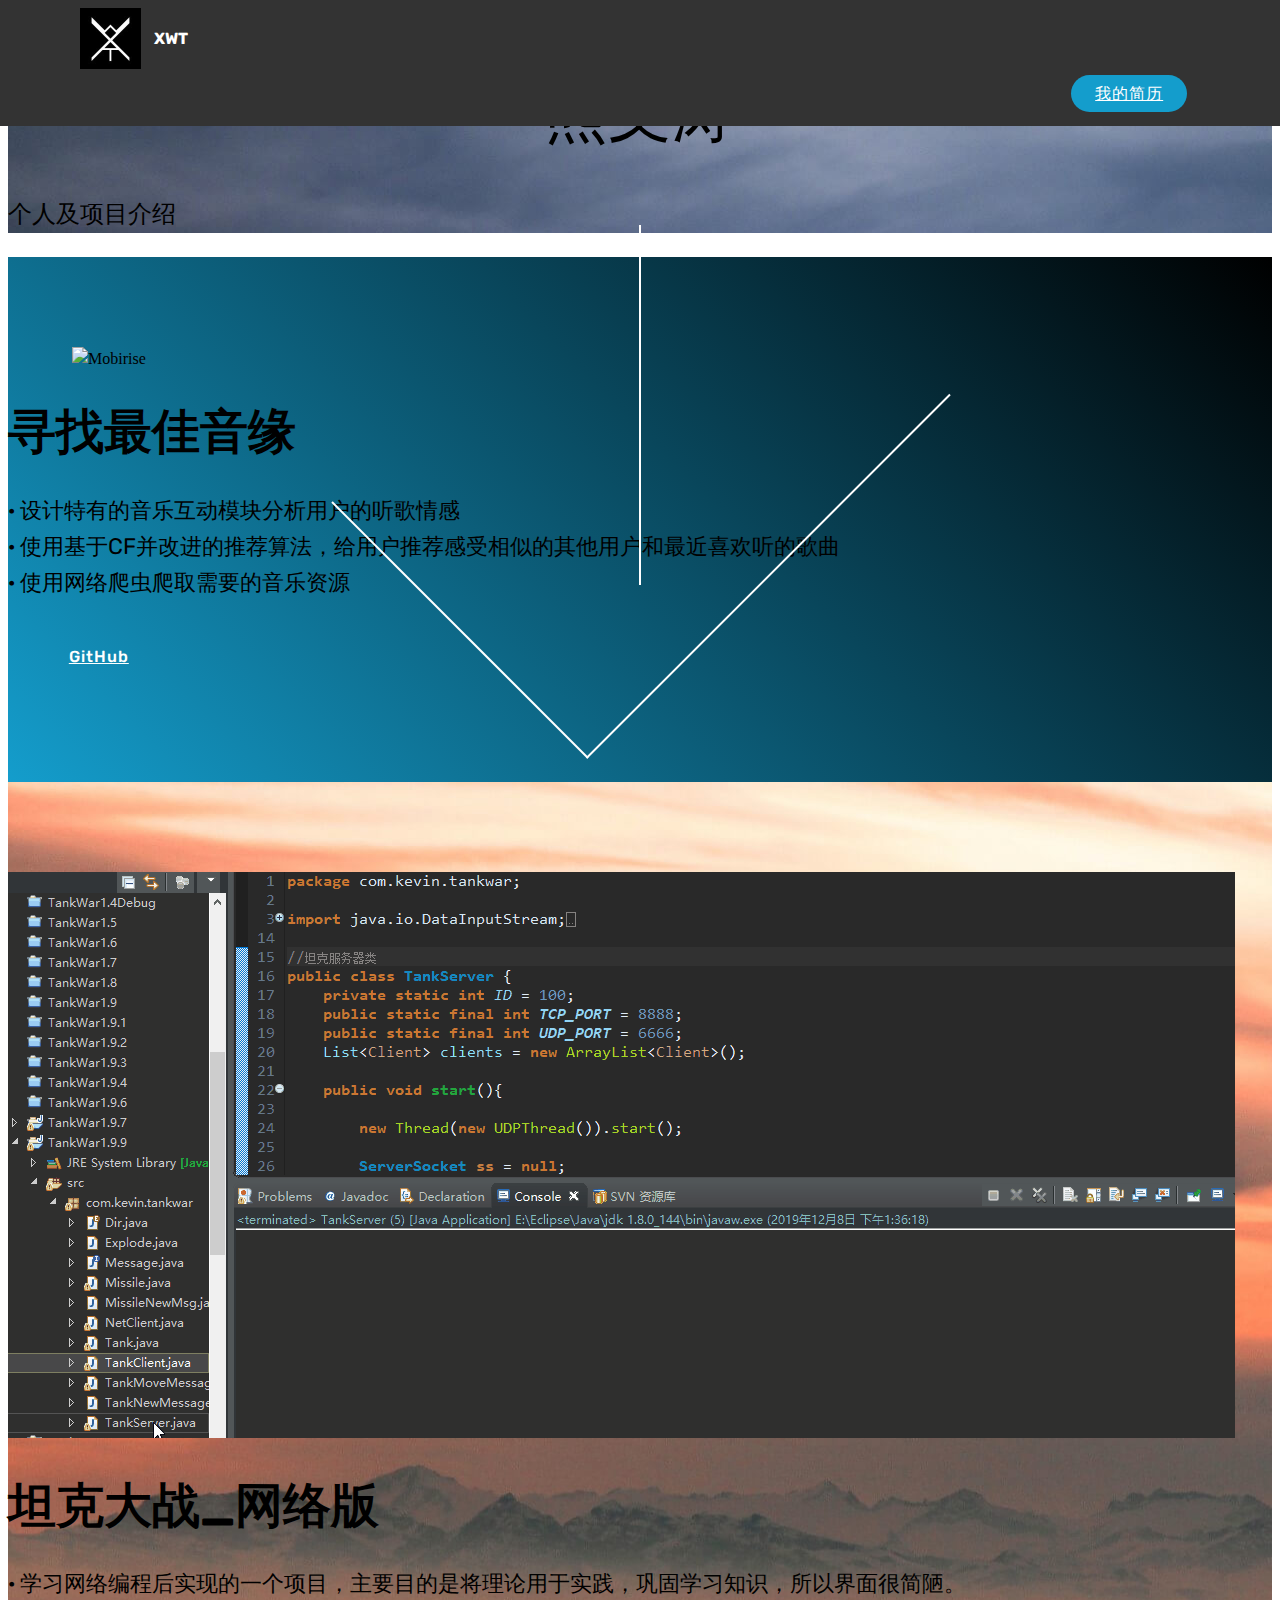
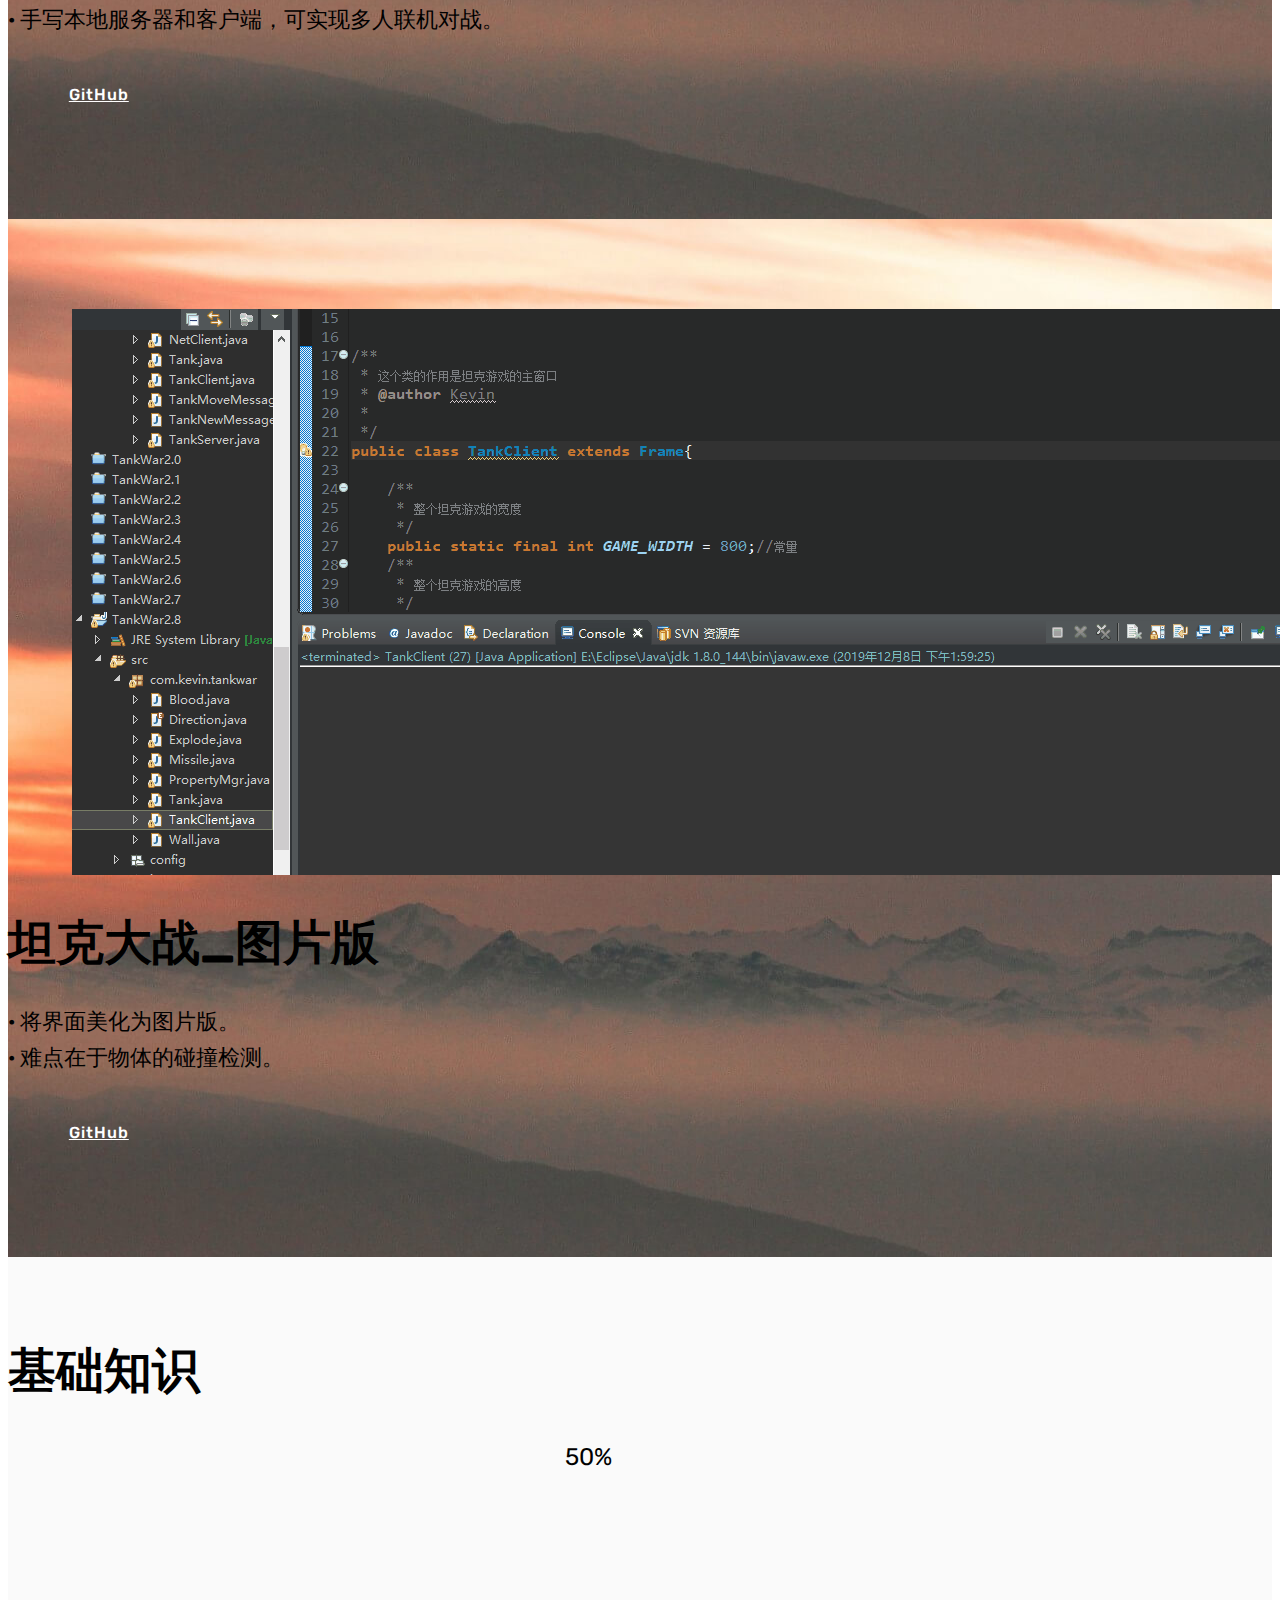
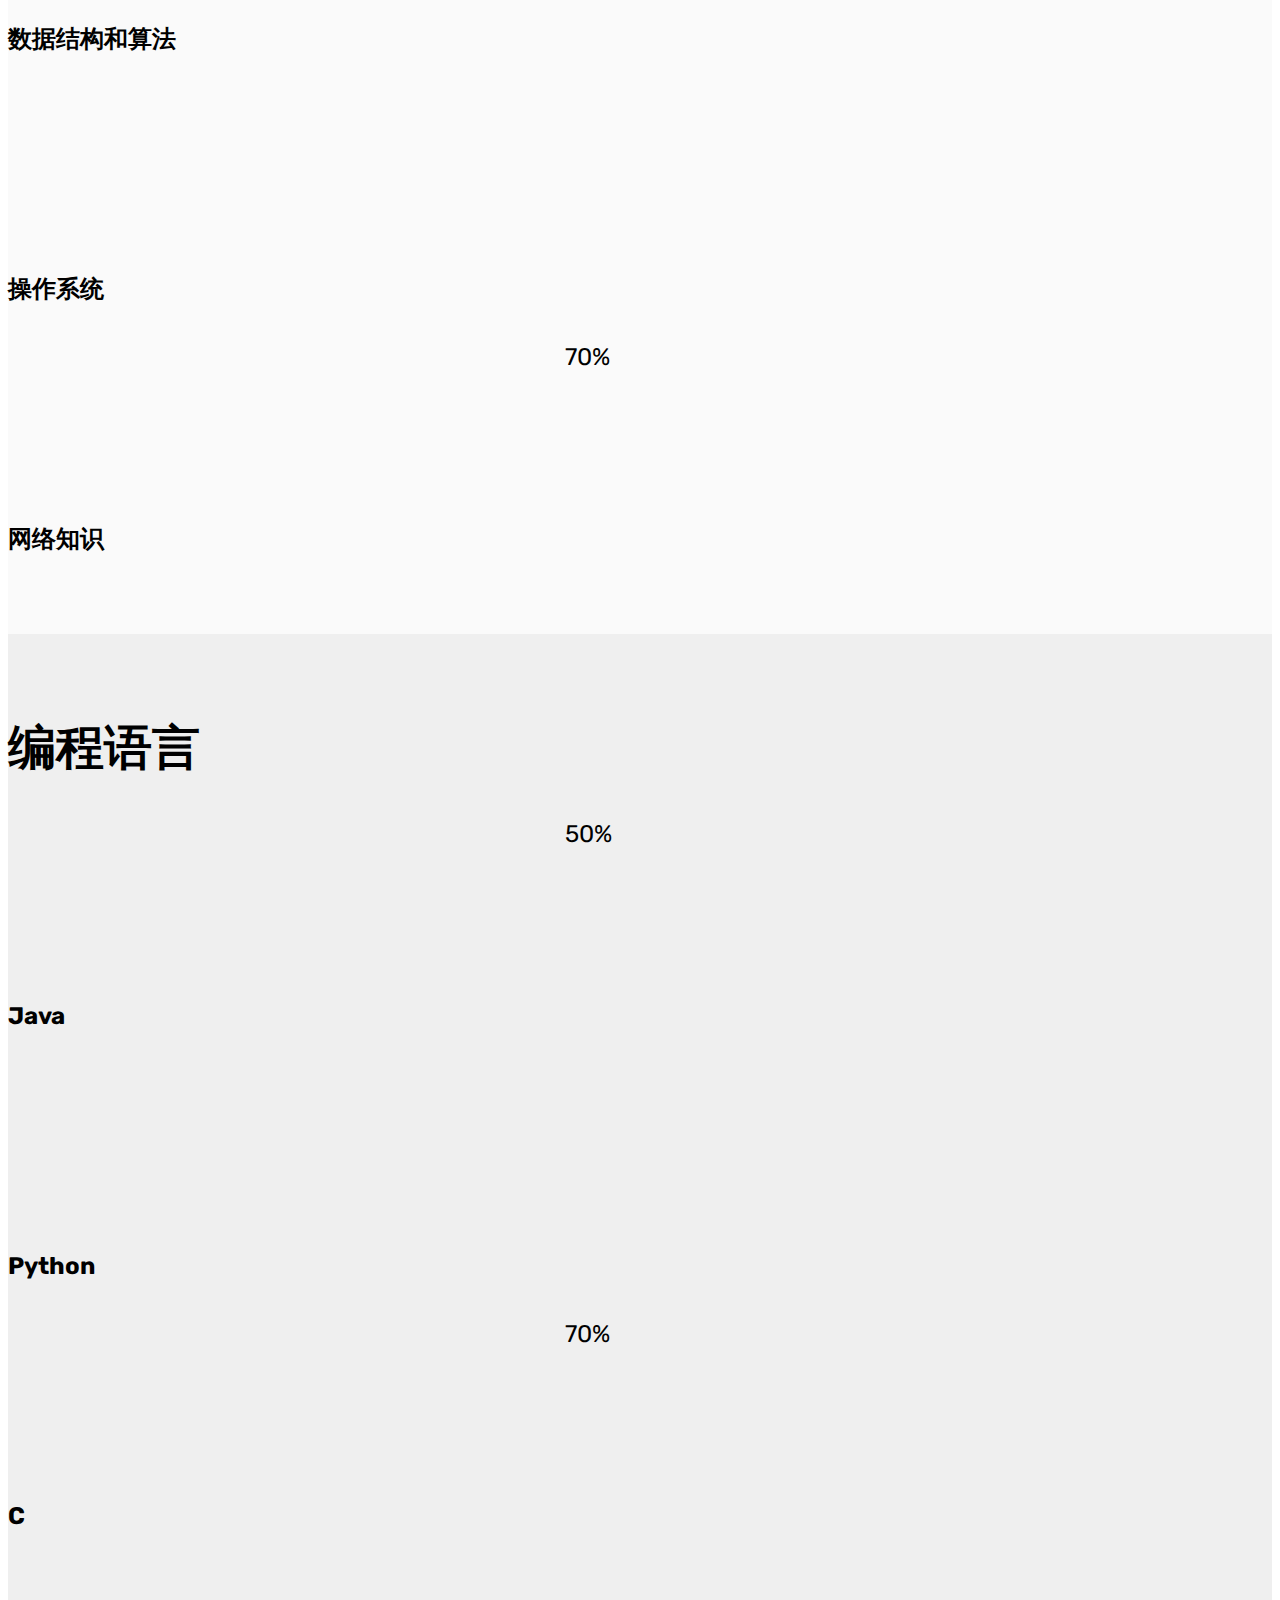
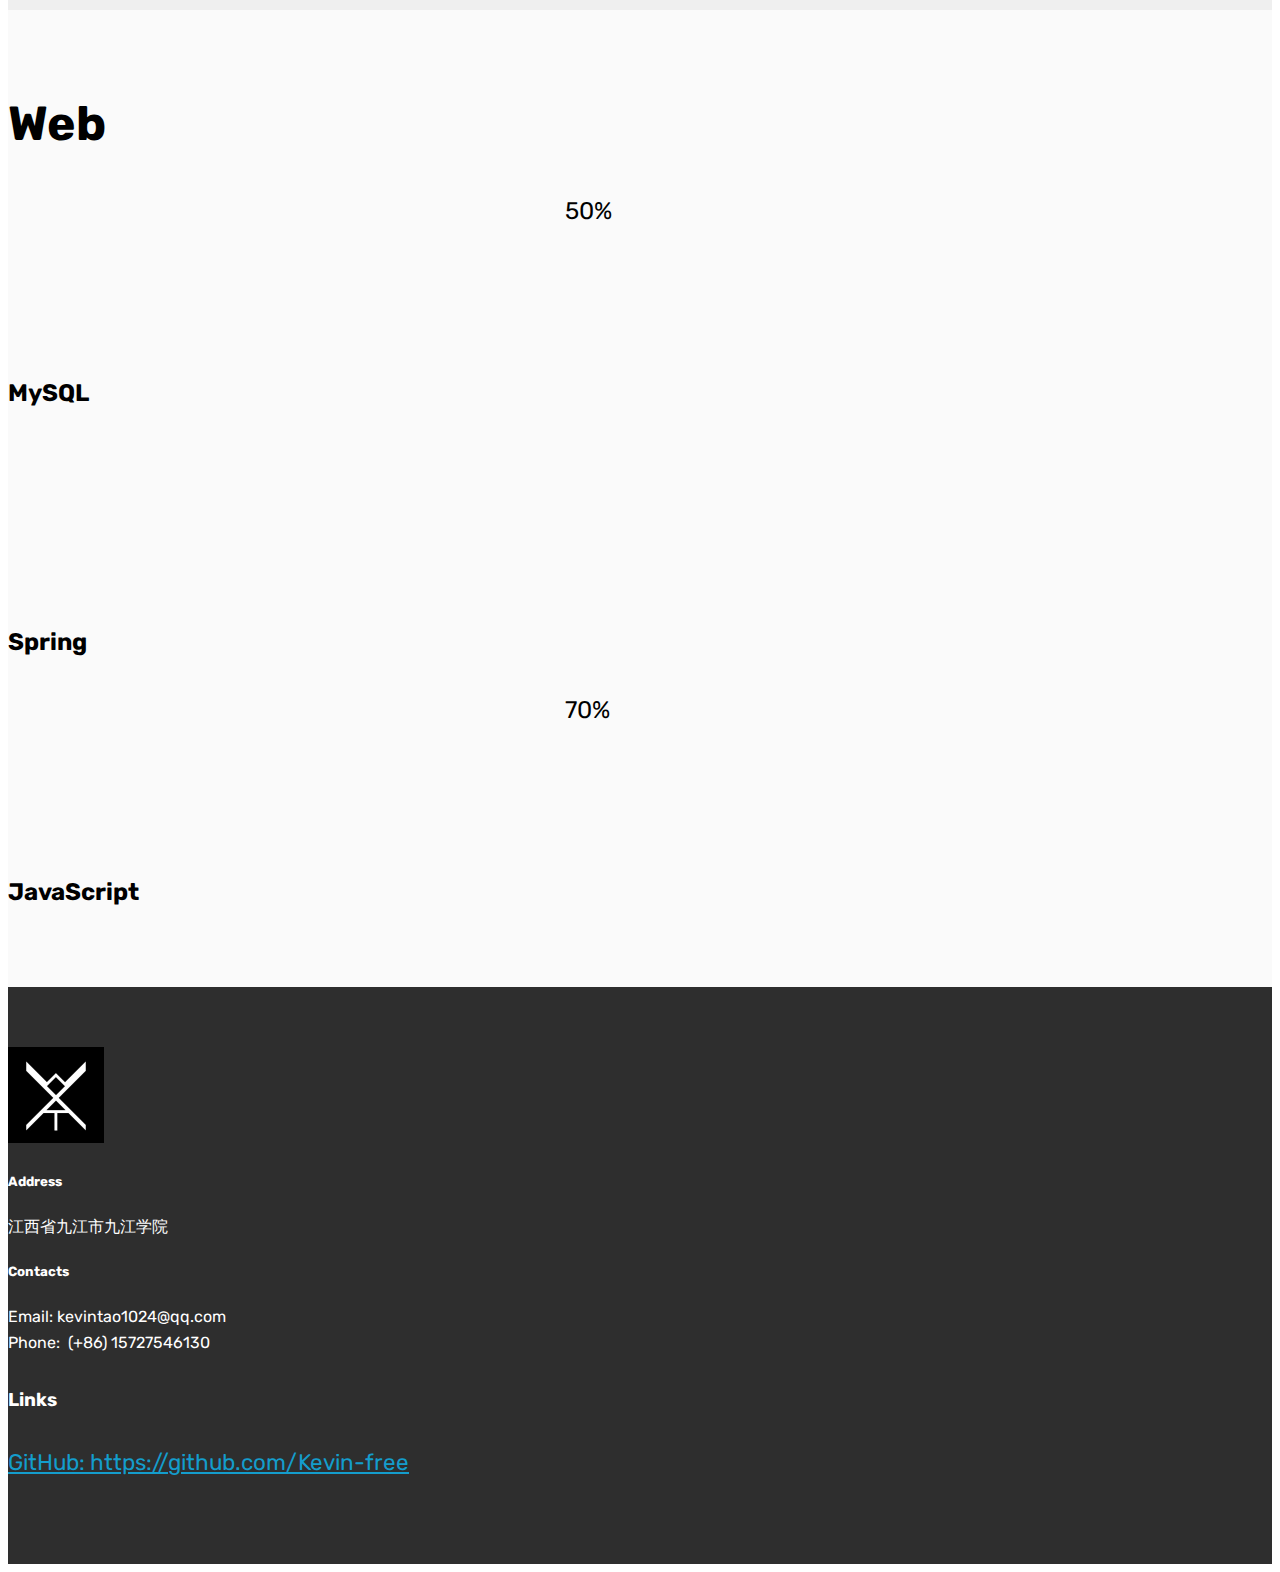
==== index.html @ 9f50301b "update all" ====
<!DOCTYPE html>
<html >
<head>
  <!-- Site made with Mobirise Website Builder v4.6.7, https://mobirise.com -->
  <meta charset="UTF-8">
  <meta http-equiv="X-UA-Compatible" content="IE=edge">
  <meta name="generator" content="Mobirise v4.6.7, mobirise.com">
  <meta name="viewport" content="width=device-width, initial-scale=1, minimum-scale=1">
  <link rel="shortcut icon" href="assets/images/xwtlogo3-122x122.jpg" type="image/x-icon">
  <meta name="description" content="">
  <title>Home</title>
  <link rel="stylesheet" href="assets/web/assets/mobirise-icons/mobirise-icons.css">
  <link rel="stylesheet" href="assets/tether/tether.min.css">
  <link rel="stylesheet" href="assets/bootstrap/css/bootstrap.min.css">
  <link rel="stylesheet" href="assets/bootstrap/css/bootstrap-grid.min.css">
  <link rel="stylesheet" href="assets/bootstrap/css/bootstrap-reboot.min.css">
  <link rel="stylesheet" href="assets/socicon/css/styles.css">
  <link rel="stylesheet" href="assets/as-pie-progress/css/progress.min.css">
  <link rel="stylesheet" href="assets/dropdown/css/style.css">
  <link rel="stylesheet" href="assets/theme/css/style.css">
  <link rel="stylesheet" href="assets/mobirise/css/mbr-additional.css" type="text/css">
  
  
  
</head>
<body>
  <section class="menu cid-rK2XM0xqoe" once="menu" id="menu1-e">

    

    <nav class="navbar navbar-expand beta-menu navbar-dropdown align-items-center navbar-fixed-top navbar-toggleable-sm">
        <button class="navbar-toggler navbar-toggler-right" type="button" data-toggle="collapse" data-target="#navbarSupportedContent" aria-controls="navbarSupportedContent" aria-expanded="false" aria-label="Toggle navigation">
            <div class="hamburger">
                <span></span>
                <span></span>
                <span></span>
                <span></span>
            </div>
        </button>
        <div class="menu-logo">
            <div class="navbar-brand">
                <span class="navbar-logo">
                    <a href="https://mobirise.com">
                         <img src="assets/images/xwtlogo3-122x122.jpg" alt="Mobirise" title="" style="height: 3.8rem;">
                    </a>
                </span>
                <span class="navbar-caption-wrap"><a class="navbar-caption text-white display-4" href="https://mobirise.com">XWT &nbsp; &nbsp; &nbsp; &nbsp; &nbsp; &nbsp; &nbsp; &nbsp; &nbsp; &nbsp;&nbsp;</a></span>
            </div>
        </div>
        <div class="collapse navbar-collapse" id="navbarSupportedContent">
            
            <div class="navbar-buttons mbr-section-btn"><a class="btn btn-sm btn-primary display-4" href="https://github.com/Kevin-free/Kevin-free.github.io/blob/master/Kevin's%20Resume.pdf" target="_blank">
                    <span class="mbri-save mbr-iconfont mbr-iconfont-btn "></span>我的简历</a></div>
        </div>
    </nav>
</section>

<section class="engine"><a href="https://mobirise.ws/g">create your own website</a></section><section class="cid-rK2XM3n7MK mbr-fullscreen mbr-parallax-background" id="header2-f">

    

    

    <div class="container align-center">
        <div class="row justify-content-md-center">
            <div class="mbr-white col-md-10">
                <h1 class="mbr-section-title mbr-bold pb-3 mbr-fonts-style display-1"><span style="font-weight: normal;">
                    熊文涛</span></h1>
                
                <p class="mbr-text pb-3 mbr-fonts-style display-5">
                    个人及项目介绍</p>
                
            </div>
        </div>
    </div>
    <div class="mbr-arrow hidden-sm-down" aria-hidden="true">
        <a href="#next">
            <i class="mbri-down mbr-iconfont"></i>
        </a>
    </div>
</section>

<section class="header3 cid-rK7r2BhtIF" id="header3-1c">

    

    

    <div class="container">
        <div class="media-container-row">
            <div class="mbr-figure" style="width: 35%;">
                <img src="assets/images/demo-1.gif" alt="Mobirise" title="">
            </div>

            <div class="media-content">
                <h1 class="mbr-section-title mbr-white pb-3 mbr-fonts-style display-2">寻找最佳音缘</h1>
                
                <div class="mbr-section-text mbr-white pb-3 ">
                    <p class="mbr-text mbr-fonts-style display-7">· 设计特有的音乐互动模块分析用户的听歌情感
<br>· 使用基于CF并改进的推荐算法，给用户推荐感受相似的其他用户和最近喜欢听的歌曲
<br>· 使用网络爬虫爬取需要的音乐资源</p>
                </div>
                <div class="mbr-section-btn"><a class="btn btn-md btn-white-outline display-4" href="https://github.com/Kevin-free/yinyuan_server" target="_blank">GitHub</a></div>
            </div>
        </div>
    </div>

</section>

<section class="header3 cid-rK3enYyZuG mbr-parallax-background" id="header3-x">

    

    

    <div class="container">
        <div class="media-container-row">
            <div class="mbr-figure" style="width: 100%;">
                <img src="assets/images/demo1.gif" alt="Mobirise" title="">
            </div>

            <div class="media-content">
                <h1 class="mbr-section-title mbr-white pb-3 mbr-fonts-style display-2">坦克大战_网络版</h1>
                
                <div class="mbr-section-text mbr-white pb-3 ">
                    <p class="mbr-text mbr-fonts-style display-7">· 学习网络编程后实现的一个项目，主要目的是将理论用于实践，巩固学习知识，所以界面很简陋。<br>· 手写本地服务器和客户端，可实现多人联机对战。</p>
                </div>
                <div class="mbr-section-btn"><a class="btn btn-md btn-white-outline display-4" href="https://github.com/Kevin-free/TankWar1.9.9_Net" target="_blank">GitHub</a></div>
            </div>
        </div>
    </div>

</section>

<section class="header3 cid-rK4ayKpCFR mbr-parallax-background" id="header3-10">

    

    

    <div class="container">
        <div class="media-container-row">
            <div class="mbr-figure" style="width: 100%;">
                <img src="assets/images/demo.gif" alt="Mobirise" title="">
            </div>

            <div class="media-content">
                <h1 class="mbr-section-title mbr-white pb-3 mbr-fonts-style display-2">坦克大战_图片版</h1>
                
                <div class="mbr-section-text mbr-white pb-3 ">
                    <p class="mbr-text mbr-fonts-style display-7">· 将界面美化为图片版。<br>· 难点在于物体的碰撞检测。</p>
                </div>
                <div class="mbr-section-btn"><a class="btn btn-md btn-white-outline display-4" href="https://github.com/Kevin-free/TankWar2.8_Pic" target="_blank">GitHub</a></div>
            </div>
        </div>
    </div>

</section>

<section class="progress-bars3 cid-rK4fGtGJiE" id="progress-bars3-15">
 
     

    
    
    <div class="container">
        <h2 class="mbr-section-title pb-3 align-center mbr-fonts-style display-2">
            基础知识</h2>

        
    
        <div class="media-container-row pt-5 mt-2">
            <div class="card p-3 align-center">
                <div class="wrap">
                    <div class="pie_progress progress1" role="progressbar" data-goal="60">
                        <p class="pie_progress__number mbr-fonts-style display-5">50%</p>
                    </div>
                </div> 
                <div class="mbr-crt-title pt-3">
                    <h4 class="card-title py-2 mbr-fonts-style display-5">数据结构和算法</h4>
                </div>                 
            </div>

            <div class="card p-3 align-center">
                <div class="wrap">
                    <div class="pie_progress progress2" role="progressbar" data-goal="50">
                        <p class="pie_progress__number mbr-fonts-style display-5"></p>
                    </div>
                </div> 
                <div class="mbr-crt-title pt-3">
                    <h4 class="card-title py-2 mbr-fonts-style display-5">操作系统</h4>
                </div>                 
            </div>

            <div class="card p-3 align-center">
                <div class="wrap">
                    <div class="pie_progress progress3" role="progressbar" data-goal="40">
                        <p class="pie_progress__number mbr-fonts-style display-5">70%</p>
                    </div>
                </div> 
                <div class="mbr-crt-title pt-3">
                    <h4 class="card-title py-2 mbr-fonts-style display-5">
                        网络知识</h4>
                </div>                 
            </div>

            

            

            
        </div>
</div></section>

<section class="progress-bars3 cid-rK4gLceSou" id="progress-bars3-17">
 
     

    
    
    <div class="container">
        <h2 class="mbr-section-title pb-3 align-center mbr-fonts-style display-2">
            编程语言
        </h2>

        
    
        <div class="media-container-row pt-5 mt-2">
            <div class="card p-3 align-center">
                <div class="wrap">
                    <div class="pie_progress progress1" role="progressbar" data-goal="60">
                        <p class="pie_progress__number mbr-fonts-style display-5">50%</p>
                    </div>
                </div> 
                <div class="mbr-crt-title pt-3">
                    <h4 class="card-title py-2 mbr-fonts-style display-5">
                        Java
                    </h4>
                </div>                 
            </div>

            <div class="card p-3 align-center">
                <div class="wrap">
                    <div class="pie_progress progress2" role="progressbar" data-goal="50">
                        <p class="pie_progress__number mbr-fonts-style display-5"></p>
                    </div>
                </div> 
                <div class="mbr-crt-title pt-3">
                    <h4 class="card-title py-2 mbr-fonts-style display-5">
                        Python
                    </h4>
                </div>                 
            </div>

            <div class="card p-3 align-center">
                <div class="wrap">
                    <div class="pie_progress progress3" role="progressbar" data-goal="30">
                        <p class="pie_progress__number mbr-fonts-style display-5">70%</p>
                    </div>
                </div> 
                <div class="mbr-crt-title pt-3">
                    <h4 class="card-title py-2 mbr-fonts-style display-5">
                        C
                    </h4>
                </div>                 
            </div>

            

            

            
        </div>
</div></section>

<section class="progress-bars3 cid-rK4h1Ws5e8" id="progress-bars3-18">
 
     

    
    
    <div class="container">
        <h2 class="mbr-section-title pb-3 align-center mbr-fonts-style display-2">Web</h2>

        
    
        <div class="media-container-row pt-5 mt-2">
            <div class="card p-3 align-center">
                <div class="wrap">
                    <div class="pie_progress progress1" role="progressbar" data-goal="60">
                        <p class="pie_progress__number mbr-fonts-style display-5">50%</p>
                    </div>
                </div> 
                <div class="mbr-crt-title pt-3">
                    <h4 class="card-title py-2 mbr-fonts-style display-5">MySQL</h4>
                </div>                 
            </div>

            <div class="card p-3 align-center">
                <div class="wrap">
                    <div class="pie_progress progress2" role="progressbar" data-goal="50">
                        <p class="pie_progress__number mbr-fonts-style display-5"></p>
                    </div>
                </div> 
                <div class="mbr-crt-title pt-3">
                    <h4 class="card-title py-2 mbr-fonts-style display-5">
                        Spring
                    </h4>
                </div>                 
            </div>

            <div class="card p-3 align-center">
                <div class="wrap">
                    <div class="pie_progress progress3" role="progressbar" data-goal="50">
                        <p class="pie_progress__number mbr-fonts-style display-5">70%</p>
                    </div>
                </div> 
                <div class="mbr-crt-title pt-3">
                    <h4 class="card-title py-2 mbr-fonts-style display-5">
                        JavaScript
                    </h4>
                </div>                 
            </div>

            

            

            
        </div>
</div></section>

<section class="cid-rK4h4vAj1Q" id="footer1-19">

    

    

    <div class="container">
        <div class="media-container-row content text-white">
            <div class="col-12 col-md-3">
                <div class="media-wrap">
                    <a href="https://mobirise.com/">
                        <img src="assets/images/xwtlogo3640-192x192.jpg" alt="Mobirise" title="">
                    </a>
                </div>
            </div>
            <div class="col-12 col-md-3 mbr-fonts-style display-4">
                <h5 class="pb-3">
                    Address
                </h5>
                <p class="mbr-text">江西省九江市九江学院</p>
            </div>
            <div class="col-12 col-md-3 mbr-fonts-style display-4">
                <h5 class="pb-3">
                    Contacts
                </h5>
                <p class="mbr-text">
                    Email: kevintao1024@qq.com&nbsp;<br>Phone: &nbsp;(+86) 15727546130 &nbsp; &nbsp; &nbsp; &nbsp; &nbsp; &nbsp;<br></p>
            </div>
            <div class="col-12 col-md-3 mbr-fonts-style display-7">
                <h5 class="pb-3">
                    Links
                </h5>
                <p class="mbr-text">
                    <a class="text-primary" href="https://github.com/Kevin-free" target="_blank">GitHub:&nbsp;https://github.com/Kevin-free</a></p>
            </div>
        </div>
        
    </div>
</section>


  <script src="assets/web/assets/jquery/jquery.min.js"></script>
  <script src="assets/popper/popper.min.js"></script>
  <script src="assets/tether/tether.min.js"></script>
  <script src="assets/bootstrap/js/bootstrap.min.js"></script>
  <script src="assets/smoothscroll/smooth-scroll.js"></script>
  <script src="assets/touchswipe/jquery.touch-swipe.min.js"></script>
  <script src="assets/parallax/jarallax.min.js"></script>
  <script src="assets/as-pie-progress/jquery-as-pie-progress.min.js"></script>
  <script src="assets/dropdown/js/script.min.js"></script>
  <script src="assets/theme/js/script.js"></script>
  
  
 <div id="scrollToTop" class="scrollToTop mbr-arrow-up"><a style="text-align: center;"><i></i></a></div>
  </body>
</html>
---- assets/dropdown/css/style.css ----
.navbar-dropdown {
  left: 0;
  padding: 0;
  position: absolute;
  right: 0;
  top: 0;
  transition: all 0.45s ease;
  z-index: 1030;
  background: #282828; }
  .navbar-dropdown .navbar-logo {
    margin-right: 0.8rem;
    transition: margin 0.3s ease-in-out;
    vertical-align: middle; }
    .navbar-dropdown .navbar-logo img {
      height: 3.125rem;
      transition: all 0.3s ease-in-out; }
    .navbar-dropdown .navbar-logo.mbr-iconfont {
      font-size: 3.125rem;
      line-height: 3.125rem; }
  .navbar-dropdown .navbar-caption {
    font-weight: 700;
    white-space: normal;
    vertical-align: -4px;
    line-height: 3.125rem !important; }
    .navbar-dropdown .navbar-caption, .navbar-dropdown .navbar-caption:hover {
      color: inherit;
      text-decoration: none; }
  .navbar-dropdown .mbr-iconfont + .navbar-caption {
    vertical-align: -1px; }
  .navbar-dropdown.navbar-fixed-top {
    position: fixed; }
  .navbar-dropdown .navbar-brand span {
    vertical-align: -4px; }
  .navbar-dropdown.bg-color.transparent {
    background: none; }
  .navbar-dropdown.navbar-short .navbar-brand {
    padding: 0.625rem 0; }
    .navbar-dropdown.navbar-short .navbar-brand span {
      vertical-align: -1px; }
  .navbar-dropdown.navbar-short .navbar-caption {
    line-height: 2.375rem !important;
    vertical-align: -2px; }
  .navbar-dropdown.navbar-short .navbar-logo {
    margin-right: 0.5rem; }
    .navbar-dropdown.navbar-short .navbar-logo img {
      height: 2.375rem; }
    .navbar-dropdown.navbar-short .navbar-logo.mbr-iconfont {
      font-size: 2.375rem;
      line-height: 2.375rem; }
  .navbar-dropdown.navbar-short .mbr-table-cell {
    height: 3.625rem; }
  .navbar-dropdown .navbar-close {
    left: 0.6875rem;
    position: fixed;
    top: 0.75rem;
    z-index: 1000; }
  .navbar-dropdown .hamburger-icon {
    content: "";
    display: inline-block;
    vertical-align: middle;
    width: 16px;
    -webkit-box-shadow: 0 -6px 0 1px #282828,0 0 0 1px #282828,0 6px 0 1px #282828;
    -moz-box-shadow: 0 -6px 0 1px #282828,0 0 0 1px #282828,0 6px 0 1px #282828;
    box-shadow: 0 -6px 0 1px #282828,0 0 0 1px #282828,0 6px 0 1px #282828; }

.dropdown-menu .dropdown-toggle[data-toggle="dropdown-submenu"]::after {
  border-bottom: 0.35em solid transparent;
  border-left: 0.35em solid;
  border-right: 0;
  border-top: 0.35em solid transparent;
  margin-left: 0.3rem; }

.dropdown-menu .dropdown-item:focus {
  outline: 0; }

.nav-dropdown {
  font-size: 0.75rem;
  font-weight: 500;
  height: auto !important; }
  .nav-dropdown .nav-btn {
    padding-left: 1rem; }
  .nav-dropdown .link {
    margin: .667em 1.667em;
    font-weight: 500;
    padding: 0;
    transition: color .2s ease-in-out; }
    .nav-dropdown .link.dropdown-toggle {
      margin-right: 2.583em; }
      .nav-dropdown .link.dropdown-toggle::after {
        margin-left: .25rem;
        border-top: 0.35em solid;
        border-right: 0.35em solid transparent;
        border-left: 0.35em solid transparent;
        border-bottom: 0; }
      .nav-dropdown .link.dropdown-toggle[aria-expanded="true"] {
        margin: 0;
        padding: 0.667em 3.263em  0.667em 1.667em; }
  .nav-dropdown .link::after,
  .nav-dropdown .dropdown-item::after {
    color: inherit; }
  .nav-dropdown .btn {
    font-size: 0.75rem;
    font-weight: 700;
    letter-spacing: 0;
    margin-bottom: 0;
    padding-left: 1.25rem;
    padding-right: 1.25rem; }
  .nav-dropdown .dropdown-menu {
    border-radius: 0;
    border: 0;
    left: 0;
    margin: 0;
    padding-bottom: 1.25rem;
    padding-top: 1.25rem;
    position: relative; }
  .nav-dropdown .dropdown-submenu {
    margin-left: 0.125rem;
    top: 0; }
  .nav-dropdown .dropdown-item {
    font-weight: 500;
    line-height: 2;
    padding: 0.3846em 4.615em 0.3846em 1.5385em;
    position: relative;
    transition: color .2s ease-in-out, background-color .2s ease-in-out; }
    .nav-dropdown .dropdown-item::after {
      margin-top: -0.3077em;
      position: absolute;
      right: 1.1538em;
      top: 50%; }
    .nav-dropdown .dropdown-item:focus, .nav-dropdown .dropdown-item:hover {
      background: none; }

@media (max-width: 767px) {
  .nav-dropdown.navbar-toggleable-sm {
    bottom: 0;
    display: none;
    left: 0;
    overflow-x: hidden;
    position: fixed;
    top: 0;
    transform: translateX(-100%);
    -ms-transform: translateX(-100%);
    -webkit-transform: translateX(-100%);
    width: 18.75rem;
    z-index: 999; } }
.nav-dropdown.navbar-toggleable-xl {
  bottom: 0;
  display: none;
  left: 0;
  overflow-x: hidden;
  position: fixed;
  top: 0;
  transform: translateX(-100%);
  -ms-transform: translateX(-100%);
  -webkit-transform: translateX(-100%);
  width: 18.75rem;
  z-index: 999; }

.nav-dropdown-sm {
  display: block !important;
  overflow-x: hidden;
  overflow: auto;
  padding-top: 3.875rem; }
  .nav-dropdown-sm::after {
    content: "";
    display: block;
    height: 3rem;
    width: 100%; }
  .nav-dropdown-sm.collapse.in ~ .navbar-close {
    display: block !important; }
  .nav-dropdown-sm.collapsing, .nav-dropdown-sm.collapse.in {
    transform: translateX(0);
    -ms-transform: translateX(0);
    -webkit-transform: translateX(0);
    transition: all 0.25s ease-out;
    -webkit-transition: all 0.25s ease-out;
    background: #282828; }
  .nav-dropdown-sm.collapsing[aria-expanded="false"] {
    transform: translateX(-100%);
    -ms-transform: translateX(-100%);
    -webkit-transform: translateX(-100%); }
  .nav-dropdown-sm .nav-item {
    display: block;
    margin-left: 0 !important;
    padding-left: 0; }
  .nav-dropdown-sm .link,
  .nav-dropdown-sm .dropdown-item {
    border-top: 1px dotted rgba(255, 255, 255, 0.1);
    font-size: 0.8125rem;
    line-height: 1.6;
    margin: 0 !important;
    padding: 0.875rem 2.4rem 0.875rem 1.5625rem !important;
    position: relative;
    white-space: normal; }
    .nav-dropdown-sm .link:focus, .nav-dropdown-sm .link:hover,
    .nav-dropdown-sm .dropdown-item:focus,
    .nav-dropdown-sm .dropdown-item:hover {
      background: rgba(0, 0, 0, 0.2) !important;
      color: #c0a375; }
  .nav-dropdown-sm .nav-btn {
    position: relative;
    padding: 1.5625rem 1.5625rem 0 1.5625rem; }
    .nav-dropdown-sm .nav-btn::before {
      border-top: 1px dotted rgba(255, 255, 255, 0.1);
      content: "";
      left: 0;
      position: absolute;
      top: 0;
      width: 100%; }
    .nav-dropdown-sm .nav-btn + .nav-btn {
      padding-top: 0.625rem; }
      .nav-dropdown-sm .nav-btn + .nav-btn::before {
        display: none; }
  .nav-dropdown-sm .btn {
    padding: 0.625rem 0; }
  .nav-dropdown-sm .dropdown-toggle[data-toggle="dropdown-submenu"]::after {
    margin-left: .25rem;
    border-top: 0.35em solid;
    border-right: 0.35em solid transparent;
    border-left: 0.35em solid transparent;
    border-bottom: 0; }
  .nav-dropdown-sm .dropdown-toggle[data-toggle="dropdown-submenu"][aria-expanded="true"]::after {
    border-top: 0;
    border-right: 0.35em solid transparent;
    border-left: 0.35em solid transparent;
    border-bottom: 0.35em solid; }
  .nav-dropdown-sm .dropdown-menu {
    margin: 0;
    padding: 0;
    position: relative;
    top: 0;
    left: 0;
    width: 100%;
    border: 0;
    float: none;
    border-radius: 0;
    background: none; }
  .nav-dropdown-sm .dropdown-submenu {
    left: 100%;
    margin-left: 0.125rem;
    margin-top: -1.25rem;
    top: 0; }

.navbar-toggleable-sm .nav-dropdown .dropdown-menu {
  position: absolute; }

.navbar-toggleable-sm .nav-dropdown .dropdown-submenu {
  left: 100%;
  margin-left: 0.125rem;
  margin-top: -1.25rem;
  top: 0; }

.navbar-toggleable-sm.opened .nav-dropdown .dropdown-menu {
  position: relative; }

.navbar-toggleable-sm.opened .nav-dropdown .dropdown-submenu {
  left: 0;
  margin-left: 00rem;
  margin-top: 0rem;
  top: 0; }

.is-builder .nav-dropdown.collapsing {
  transition: none !important; }

/*# sourceMappingURL=style.css.map */
---- assets/mobirise/css/mbr-additional.css ----
@import url(https://fonts.googleapis.com/css?family=Rubik:300,300i,400,400i,500,500i,700,700i,900,900i);





body {
  font-style: normal;
  line-height: 1.5;
}
.mbr-section-title {
  font-style: normal;
  line-height: 1.2;
}
.mbr-section-subtitle {
  line-height: 1.3;
}
.mbr-text {
  font-style: normal;
  line-height: 1.6;
}
.display-1 {
  font-family: 'Rubik', sans-serif;
  font-size: 4rem;
}
.display-1 > .mbr-iconfont {
  font-size: 6.4rem;
}
.display-2 {
  font-family: 'Rubik', sans-serif;
  font-size: 3rem;
}
.display-2 > .mbr-iconfont {
  font-size: 4.8rem;
}
.display-4 {
  font-family: 'Rubik', sans-serif;
  font-size: 1rem;
}
.display-4 > .mbr-iconfont {
  font-size: 1.6rem;
}
.display-5 {
  font-family: 'Rubik', sans-serif;
  font-size: 1.5rem;
}
.display-5 > .mbr-iconfont {
  font-size: 2.4rem;
}
.display-7 {
  font-family: 'Rubik', sans-serif;
  font-size: 1.4rem;
}
.display-7 > .mbr-iconfont {
  font-size: 2.24rem;
}
/* ---- Fluid typography for mobile devices ---- */
/* 1.4 - font scale ratio ( bootstrap == 1.42857 ) */
/* 100vw - current viewport width */
/* (48 - 20)  48 == 48rem == 768px, 20 == 20rem == 320px(minimal supported viewport) */
/* 0.65 - min scale variable, may vary */
@media (max-width: 768px) {
  .display-1 {
    font-size: 3.2rem;
    font-size: calc( 2.05rem + (4 - 2.05) * ((100vw - 20rem) / (48 - 20)));
    line-height: calc( 1.4 * (2.05rem + (4 - 2.05) * ((100vw - 20rem) / (48 - 20))));
  }
  .display-2 {
    font-size: 2.4rem;
    font-size: calc( 1.7rem + (3 - 1.7) * ((100vw - 20rem) / (48 - 20)));
    line-height: calc( 1.4 * (1.7rem + (3 - 1.7) * ((100vw - 20rem) / (48 - 20))));
  }
  .display-4 {
    font-size: 0.8rem;
    font-size: calc( 1rem + (1 - 1) * ((100vw - 20rem) / (48 - 20)));
    line-height: calc( 1.4 * (1rem + (1 - 1) * ((100vw - 20rem) / (48 - 20))));
  }
  .display-5 {
    font-size: 1.2rem;
    font-size: calc( 1.175rem + (1.5 - 1.175) * ((100vw - 20rem) / (48 - 20)));
    line-height: calc( 1.4 * (1.175rem + (1.5 - 1.175) * ((100vw - 20rem) / (48 - 20))));
  }
}
/* Buttons */
.btn {
  font-weight: 500;
  border-width: 2px;
  font-style: normal;
  letter-spacing: 1px;
  margin: .4rem .8rem;
  white-space: normal;
  -webkit-transition: all 0.3s ease-in-out;
  -moz-transition: all 0.3s ease-in-out;
  transition: all 0.3s ease-in-out;
  padding: 1rem 3rem;
  border-radius: 3px;
  display: inline-flex;
  align-items: center;
  justify-content: center;
  word-break: break-word;
}
.btn-sm {
  font-weight: 500;
  letter-spacing: 1px;
  -webkit-transition: all 0.3s ease-in-out;
  -moz-transition: all 0.3s ease-in-out;
  transition: all 0.3s ease-in-out;
  padding: 0.6rem 1.5rem;
  border-radius: 3px;
}
.btn-md {
  font-weight: 500;
  letter-spacing: 1px;
  margin: .4rem .8rem !important;
  -webkit-transition: all 0.3s ease-in-out;
  -moz-transition: all 0.3s ease-in-out;
  transition: all 0.3s ease-in-out;
  padding: 1rem 3rem;
  border-radius: 3px;
}
.btn-lg {
  font-weight: 500;
  letter-spacing: 1px;
  margin: .4rem .8rem !important;
  -webkit-transition: all 0.3s ease-in-out;
  -moz-transition: all 0.3s ease-in-out;
  transition: all 0.3s ease-in-out;
  padding: 1.2rem 3.2rem;
  border-radius: 3px;
}
.bg-primary {
  background-color: #149dcc !important;
}
.bg-success {
  background-color: #f7ed4a !important;
}
.bg-info {
  background-color: #82786e !important;
}
.bg-warning {
  background-color: #879a9f !important;
}
.bg-danger {
  background-color: #b1a374 !important;
}
.btn-primary,
.btn-primary:active {
  background-color: #149dcc !important;
  border-color: #149dcc !important;
  color: #ffffff !important;
}
.btn-primary:hover,
.btn-primary:focus,
.btn-primary.focus,
.btn-primary.active {
  color: #ffffff !important;
  background-color: #0d6786 !important;
  border-color: #0d6786 !important;
}
.btn-primary.disabled,
.btn-primary:disabled {
  color: #ffffff !important;
  background-color: #0d6786 !important;
  border-color: #0d6786 !important;
}
.btn-secondary,
.btn-secondary:active {
  background-color: #ff3366 !important;
  border-color: #ff3366 !important;
  color: #ffffff !important;
}
.btn-secondary:hover,
.btn-secondary:focus,
.btn-secondary.focus,
.btn-secondary.active {
  color: #ffffff !important;
  background-color: #e50039 !important;
  border-color: #e50039 !important;
}
.btn-secondary.disabled,
.btn-secondary:disabled {
  color: #ffffff !important;
  background-color: #e50039 !important;
  border-color: #e50039 !important;
}
.btn-info,
.btn-info:active {
  background-color: #82786e !important;
  border-color: #82786e !important;
  color: #ffffff !important;
}
.btn-info:hover,
.btn-info:focus,
.btn-info.focus,
.btn-info.active {
  color: #ffffff !important;
  background-color: #59524b !important;
  border-color: #59524b !important;
}
.btn-info.disabled,
.btn-info:disabled {
  color: #ffffff !important;
  background-color: #59524b !important;
  border-color: #59524b !important;
}
.btn-success,
.btn-success:active {
  background-color: #f7ed4a !important;
  border-color: #f7ed4a !important;
  color: #3f3c03 !important;
}
.btn-success:hover,
.btn-success:focus,
.btn-success.focus,
.btn-success.active {
  color: #3f3c03 !important;
  background-color: #eadd0a !important;
  border-color: #eadd0a !important;
}
.btn-success.disabled,
.btn-success:disabled {
  color: #3f3c03 !important;
  background-color: #eadd0a !important;
  border-color: #eadd0a !important;
}
.btn-warning,
.btn-warning:active {
  background-color: #879a9f !important;
  border-color: #879a9f !important;
  color: #ffffff !important;
}
.btn-warning:hover,
.btn-warning:focus,
.btn-warning.focus,
.btn-warning.active {
  color: #ffffff !important;
  background-color: #617479 !important;
  border-color: #617479 !important;
}
.btn-warning.disabled,
.btn-warning:disabled {
  color: #ffffff !important;
  background-color: #617479 !important;
  border-color: #617479 !important;
}
.btn-danger,
.btn-danger:active {
  background-color: #b1a374 !important;
  border-color: #b1a374 !important;
  color: #ffffff !important;
}
.btn-danger:hover,
.btn-danger:focus,
.btn-danger.focus,
.btn-danger.active {
  color: #ffffff !important;
  background-color: #8b7d4e !important;
  border-color: #8b7d4e !important;
}
.btn-danger.disabled,
.btn-danger:disabled {
  color: #ffffff !important;
  background-color: #8b7d4e !important;
  border-color: #8b7d4e !important;
}
.btn-white {
  color: #333333 !important;
}
.btn-white,
.btn-white:active {
  background-color: #ffffff !important;
  border-color: #ffffff !important;
  color: #808080 !important;
}
.btn-white:hover,
.btn-white:focus,
.btn-white.focus,
.btn-white.active {
  color: #808080 !important;
  background-color: #d9d9d9 !important;
  border-color: #d9d9d9 !important;
}
.btn-white.disabled,
.btn-white:disabled {
  color: #808080 !important;
  background-color: #d9d9d9 !important;
  border-color: #d9d9d9 !important;
}
.btn-black,
.btn-black:active {
  background-color: #333333 !important;
  border-color: #333333 !important;
  color: #ffffff !important;
}
.btn-black:hover,
.btn-black:focus,
.btn-black.focus,
.btn-black.active {
  color: #ffffff !important;
  background-color: #0d0d0d !important;
  border-color: #0d0d0d !important;
}
.btn-black.disabled,
.btn-black:disabled {
  color: #ffffff !important;
  background-color: #0d0d0d !important;
  border-color: #0d0d0d !important;
}
.btn-primary-outline,
.btn-primary-outline:active {
  background: none;
  border-color: #0b566f;
  color: #0b566f;
}
.btn-primary-outline:hover,
.btn-primary-outline:focus,
.btn-primary-outline.focus,
.btn-primary-outline.active {
  color: #ffffff;
  background-color: #149dcc;
  border-color: #149dcc;
}
.btn-primary-outline.disabled,
.btn-primary-outline:disabled {
  color: #ffffff !important;
  background-color: #149dcc !important;
  border-color: #149dcc !important;
}
.btn-secondary-outline,
.btn-secondary-outline:active {
  background: none;
  border-color: #cc0033;
  color: #cc0033;
}
.btn-secondary-outline:hover,
.btn-secondary-outline:focus,
.btn-secondary-outline.focus,
.btn-secondary-outline.active {
  color: #ffffff;
  background-color: #ff3366;
  border-color: #ff3366;
}
.btn-secondary-outline.disabled,
.btn-secondary-outline:disabled {
  color: #ffffff !important;
  background-color: #ff3366 !important;
  border-color: #ff3366 !important;
}
.btn-info-outline,
.btn-info-outline:active {
  background: none;
  border-color: #4b453f;
  color: #4b453f;
}
.btn-info-outline:hover,
.btn-info-outline:focus,
.btn-info-outline.focus,
.btn-info-outline.active {
  color: #ffffff;
  background-color: #82786e;
  border-color: #82786e;
}
.btn-info-outline.disabled,
.btn-info-outline:disabled {
  color: #ffffff !important;
  background-color: #82786e !important;
  border-color: #82786e !important;
}
.btn-success-outline,
.btn-success-outline:active {
  background: none;
  border-color: #d2c609;
  color: #d2c609;
}
.btn-success-outline:hover,
.btn-success-outline:focus,
.btn-success-outline.focus,
.btn-success-outline.active {
  color: #3f3c03;
  background-color: #f7ed4a;
  border-color: #f7ed4a;
}
.btn-success-outline.disabled,
.btn-success-outline:disabled {
  color: #3f3c03 !important;
  background-color: #f7ed4a !important;
  border-color: #f7ed4a !important;
}
.btn-warning-outline,
.btn-warning-outline:active {
  background: none;
  border-color: #55666b;
  color: #55666b;
}
.btn-warning-outline:hover,
.btn-warning-outline:focus,
.btn-warning-outline.focus,
.btn-warning-outline.active {
  color: #ffffff;
  background-color: #879a9f;
  border-color: #879a9f;
}
.btn-warning-outline.disabled,
.btn-warning-outline:disabled {
  color: #ffffff !important;
  background-color: #879a9f !important;
  border-color: #879a9f !important;
}
.btn-danger-outline,
.btn-danger-outline:active {
  background: none;
  border-color: #7a6e45;
  color: #7a6e45;
}
.btn-danger-outline:hover,
.btn-danger-outline:focus,
.btn-danger-outline.focus,
.btn-danger-outline.active {
  color: #ffffff;
  background-color: #b1a374;
  border-color: #b1a374;
}
.btn-danger-outline.disabled,
.btn-danger-outline:disabled {
  color: #ffffff !important;
  background-color: #b1a374 !important;
  border-color: #b1a374 !important;
}
.btn-black-outline,
.btn-black-outline:active {
  background: none;
  border-color: #000000;
  color: #000000;
}
.btn-black-outline:hover,
.btn-black-outline:focus,
.btn-black-outline.focus,
.btn-black-outline.active {
  color: #ffffff;
  background-color: #333333;
  border-color: #333333;
}
.btn-black-outline.disabled,
.btn-black-outline:disabled {
  color: #ffffff !important;
  background-color: #333333 !important;
  border-color: #333333 !important;
}
.btn-white-outline,
.btn-white-outline:active,
.btn-white-outline.active {
  background: none;
  border-color: #ffffff;
  color: #ffffff;
}
.btn-white-outline:hover,
.btn-white-outline:focus,
.btn-white-outline.focus {
  color: #333333;
  background-color: #ffffff;
  border-color: #ffffff;
}
.text-primary {
  color: #149dcc !important;
}
.text-secondary {
  color: #ff3366 !important;
}
.text-success {
  color: #f7ed4a !important;
}
.text-info {
  color: #82786e !important;
}
.text-warning {
  color: #879a9f !important;
}
.text-danger {
  color: #b1a374 !important;
}
.text-white {
  color: #ffffff !important;
}
.text-black {
  color: #000000 !important;
}
a.text-primary:hover,
a.text-primary:focus {
  color: #0b566f !important;
}
a.text-secondary:hover,
a.text-secondary:focus {
  color: #cc0033 !important;
}
a.text-success:hover,
a.text-success:focus {
  color: #d2c609 !important;
}
a.text-info:hover,
a.text-info:focus {
  color: #4b453f !important;
}
a.text-warning:hover,
a.text-warning:focus {
  color: #55666b !important;
}
a.text-danger:hover,
a.text-danger:focus {
  color: #7a6e45 !important;
}
a.text-white:hover,
a.text-white:focus {
  color: #b3b3b3 !important;
}
a.text-black:hover,
a.text-black:focus {
  color: #4d4d4d !important;
}
.alert-success {
  background-color: #70c770;
}
.alert-info {
  background-color: #82786e;
}
.alert-warning {
  background-color: #879a9f;
}
.alert-danger {
  background-color: #b1a374;
}
.mbr-section-btn a.btn:not(.btn-form) {
  border-radius: 100px;
}
.mbr-section-btn a.btn:not(.btn-form):hover,
.mbr-section-btn a.btn:not(.btn-form):focus {
  box-shadow: none !important;
}
.mbr-section-btn a.btn:not(.btn-form):hover,
.mbr-section-btn a.btn:not(.btn-form):focus {
  box-shadow: 0 10px 40px 0 rgba(0, 0, 0, 0.2) !important;
  -webkit-box-shadow: 0 10px 40px 0 rgba(0, 0, 0, 0.2) !important;
}
.mbr-gallery-filter li a {
  border-radius: 100px !important;
}
.mbr-gallery-filter li.active .btn {
  background-color: #149dcc;
  border-color: #149dcc;
  color: #ffffff;
}
.mbr-gallery-filter li.active .btn:focus {
  box-shadow: none;
}
.nav-tabs .nav-link {
  border-radius: 100px !important;
}
.btn-form {
  border-radius: 0;
}
.btn-form:hover {
  cursor: pointer;
}
a,
a:hover {
  color: #149dcc;
}
.mbr-plan-header.bg-primary .mbr-plan-subtitle,
.mbr-plan-header.bg-primary .mbr-plan-price-desc {
  color: #b4e6f8;
}
.mbr-plan-header.bg-success .mbr-plan-subtitle,
.mbr-plan-header.bg-success .mbr-plan-price-desc {
  color: #ffffff;
}
.mbr-plan-header.bg-info .mbr-plan-subtitle,
.mbr-plan-header.bg-info .mbr-plan-price-desc {
  color: #beb8b2;
}
.mbr-plan-header.bg-warning .mbr-plan-subtitle,
.mbr-plan-header.bg-warning .mbr-plan-price-desc {
  color: #ced6d8;
}
.mbr-plan-header.bg-danger .mbr-plan-subtitle,
.mbr-plan-header.bg-danger .mbr-plan-price-desc {
  color: #dfd9c6;
}
/* Scroll to top button*/
#scrollToTop a {
  border-radius: 100px;
}
#scrollToTop a i:before {
  content: '';
  position: absolute;
  height: 40%;
  top: 25%;
  background: #fff;
  width: 2px;
  left: calc(50% - 1px);
}
#scrollToTop a i:after {
  content: '';
  position: absolute;
  display: block;
  border-top: 2px solid #fff;
  border-right: 2px solid #fff;
  width: 40%;
  height: 40%;
  left: 30%;
  bottom: 30%;
  transform: rotate(135deg);
}
/* Others*/
.note-check a[data-value=Rubik] {
  font-style: normal;
}
.mbr-arrow a {
  color: #ffffff;
}
@media (max-width: 767px) {
  .mbr-arrow {
    display: none;
  }
}
.form-control-label {
  position: relative;
  cursor: pointer;
  margin-bottom: .357em;
  padding: 0;
}
.alert {
  color: #ffffff;
  border-radius: 0;
  border: 0;
  font-size: .875rem;
  line-height: 1.5;
  margin-bottom: 1.875rem;
  padding: 1.25rem;
  position: relative;
}
.alert.alert-form::after {
  background-color: inherit;
  bottom: -7px;
  content: "";
  display: block;
  height: 14px;
  left: 50%;
  margin-left: -7px;
  position: absolute;
  transform: rotate(45deg);
  width: 14px;
}
.form-control {
  background-color: #f5f5f5;
  box-shadow: none;
  color: #565656;
  font-family: 'Rubik', sans-serif;
  font-size: 1.4rem;
  line-height: 1.43;
  min-height: 3.5em;
  padding: 1.07em .5em;
}
.form-control > .mbr-iconfont {
  font-size: 2.24rem;
}
.form-control,
.form-control:focus {
  border: 1px solid #e8e8e8;
}
.form-active .form-control:invalid {
  border-color: red;
}
.mbr-overlay {
  background-color: #000;
  bottom: 0;
  left: 0;
  opacity: .5;
  position: absolute;
  right: 0;
  top: 0;
  z-index: 0;
}
blockquote {
  font-style: italic;
  padding: 10px 0 10px 20px;
  font-size: 1.09rem;
  position: relative;
  border-color: #149dcc;
  border-width: 3px;
}
ul,
ol,
pre,
blockquote {
  margin-bottom: 2.3125rem;
}
pre {
  background: #f4f4f4;
  padding: 10px 24px;
  white-space: pre-wrap;
}
.inactive {
  -webkit-user-select: none;
  -moz-user-select: none;
  -ms-user-select: none;
  user-select: none;
  pointer-events: none;
  -webkit-user-drag: none;
  user-drag: none;
}
.mbr-section__comments .row {
  justify-content: center;
}
/* Forms */
.mbr-form .btn {
  margin: .4rem 0;
}
.mbr-form .input-group-btn a.btn {
  border-radius: 100px !important;
}
.mbr-form .input-group-btn a.btn:hover {
  box-shadow: 0 10px 40px 0 rgba(0, 0, 0, 0.2);
}
.mbr-form .input-group-btn button[type="submit"] {
  border-radius: 100px !important;
  padding: 1rem 3rem;
}
.mbr-form .input-group-btn button[type="submit"]:hover {
  box-shadow: 0 10px 40px 0 rgba(0, 0, 0, 0.2);
}
.form2 .form-control {
  border-top-left-radius: 100px;
  border-bottom-left-radius: 100px;
}
.form2 .input-group-btn a.btn {
  border-top-left-radius: 0 !important;
  border-bottom-left-radius: 0 !important;
}
.form2 .input-group-btn button[type="submit"] {
  border-top-left-radius: 0 !important;
  border-bottom-left-radius: 0 !important;
}
.form3 input[type="email"] {
  border-radius: 100px !important;
}
@media (max-width: 349px) {
  .form2 input[type="email"] {
    border-radius: 100px !important;
  }
  .form2 .input-group-btn a.btn {
    border-radius: 100px !important;
  }
  .form2 .input-group-btn button[type="submit"] {
    border-radius: 100px !important;
  }
}
@media (max-width: 767px) {
  .btn {
    font-size: .75rem !important;
  }
  .btn .mbr-iconfont {
    font-size: 1rem !important;
  }
}
/* Social block */
.btn-social {
  font-size: 20px;
  border-radius: 50%;
  padding: 0;
  width: 44px;
  height: 44px;
  line-height: 44px;
  text-align: center;
  position: relative;
  border: 2px solid #c0a375;
  border-color: #149dcc;
  color: #232323;
  cursor: pointer;
}
.btn-social i {
  top: 0;
  line-height: 44px;
  width: 44px;
}
.btn-social:hover {
  color: #fff;
  background: #149dcc;
}
.btn-social + .btn {
  margin-left: .1rem;
}
/* Footer */
.mbr-footer-content li::before,
.mbr-footer .mbr-contacts li::before {
  background: #149dcc;
}
.mbr-footer-content li a:hover,
.mbr-footer .mbr-contacts li a:hover {
  color: #149dcc;
}
.footer3 input[type="email"],
.footer4 input[type="email"] {
  border-radius: 100px !important;
}
.footer3 .input-group-btn a.btn,
.footer4 .input-group-btn a.btn {
  border-radius: 100px !important;
}
.footer3 .input-group-btn button[type="submit"],
.footer4 .input-group-btn button[type="submit"] {
  border-radius: 100px !important;
}
/* Headers*/
.header13 .form-inline input[type="email"],
.header14 .form-inline input[type="email"] {
  border-radius: 100px;
}
.header13 .form-inline input[type="text"],
.header14 .form-inline input[type="text"] {
  border-radius: 100px;
}
.header13 .form-inline input[type="tel"],
.header14 .form-inline input[type="tel"] {
  border-radius: 100px;
}
.header13 .form-inline a.btn,
.header14 .form-inline a.btn {
  border-radius: 100px;
}
.header13 .form-inline button,
.header14 .form-inline button {
  border-radius: 100px !important;
}
.offset-1 {
  margin-left: 8.33333%;
}
.offset-2 {
  margin-left: 16.66667%;
}
.offset-3 {
  margin-left: 25%;
}
.offset-4 {
  margin-left: 33.33333%;
}
.offset-5 {
  margin-left: 41.66667%;
}
.offset-6 {
  margin-left: 50%;
}
.offset-7 {
  margin-left: 58.33333%;
}
.offset-8 {
  margin-left: 66.66667%;
}
.offset-9 {
  margin-left: 75%;
}
.offset-10 {
  margin-left: 83.33333%;
}
.offset-11 {
  margin-left: 91.66667%;
}
@media (min-width: 576px) {
  .offset-sm-0 {
    margin-left: 0%;
  }
  .offset-sm-1 {
    margin-left: 8.33333%;
  }
  .offset-sm-2 {
    margin-left: 16.66667%;
  }
  .offset-sm-3 {
    margin-left: 25%;
  }
  .offset-sm-4 {
    margin-left: 33.33333%;
  }
  .offset-sm-5 {
    margin-left: 41.66667%;
  }
  .offset-sm-6 {
    margin-left: 50%;
  }
  .offset-sm-7 {
    margin-left: 58.33333%;
  }
  .offset-sm-8 {
    margin-left: 66.66667%;
  }
  .offset-sm-9 {
    margin-left: 75%;
  }
  .offset-sm-10 {
    margin-left: 83.33333%;
  }
  .offset-sm-11 {
    margin-left: 91.66667%;
  }
}
@media (min-width: 768px) {
  .offset-md-0 {
    margin-left: 0%;
  }
  .offset-md-1 {
    margin-left: 8.33333%;
  }
  .offset-md-2 {
    margin-left: 16.66667%;
  }
  .offset-md-3 {
    margin-left: 25%;
  }
  .offset-md-4 {
    margin-left: 33.33333%;
  }
  .offset-md-5 {
    margin-left: 41.66667%;
  }
  .offset-md-6 {
    margin-left: 50%;
  }
  .offset-md-7 {
    margin-left: 58.33333%;
  }
  .offset-md-8 {
    margin-left: 66.66667%;
  }
  .offset-md-9 {
    margin-left: 75%;
  }
  .offset-md-10 {
    margin-left: 83.33333%;
  }
  .offset-md-11 {
    margin-left: 91.66667%;
  }
}
@media (min-width: 992px) {
  .offset-lg-0 {
    margin-left: 0%;
  }
  .offset-lg-1 {
    margin-left: 8.33333%;
  }
  .offset-lg-2 {
    margin-left: 16.66667%;
  }
  .offset-lg-3 {
    margin-left: 25%;
  }
  .offset-lg-4 {
    margin-left: 33.33333%;
  }
  .offset-lg-5 {
    margin-left: 41.66667%;
  }
  .offset-lg-6 {
    margin-left: 50%;
  }
  .offset-lg-7 {
    margin-left: 58.33333%;
  }
  .offset-lg-8 {
    margin-left: 66.66667%;
  }
  .offset-lg-9 {
    margin-left: 75%;
  }
  .offset-lg-10 {
    margin-left: 83.33333%;
  }
  .offset-lg-11 {
    margin-left: 91.66667%;
  }
}
@media (min-width: 1200px) {
  .offset-xl-0 {
    margin-left: 0%;
  }
  .offset-xl-1 {
    margin-left: 8.33333%;
  }
  .offset-xl-2 {
    margin-left: 16.66667%;
  }
  .offset-xl-3 {
    margin-left: 25%;
  }
  .offset-xl-4 {
    margin-left: 33.33333%;
  }
  .offset-xl-5 {
    margin-left: 41.66667%;
  }
  .offset-xl-6 {
    margin-left: 50%;
  }
  .offset-xl-7 {
    margin-left: 58.33333%;
  }
  .offset-xl-8 {
    margin-left: 66.66667%;
  }
  .offset-xl-9 {
    margin-left: 75%;
  }
  .offset-xl-10 {
    margin-left: 83.33333%;
  }
  .offset-xl-11 {
    margin-left: 91.66667%;
  }
}
.navbar-toggler {
  -webkit-align-self: flex-start;
  -ms-flex-item-align: start;
  align-self: flex-start;
  padding: 0.25rem 0.75rem;
  font-size: 1.25rem;
  line-height: 1;
  background: transparent;
  border: 1px solid transparent;
  -webkit-border-radius: 0.25rem;
  border-radius: 0.25rem;
}
.navbar-toggler:focus,
.navbar-toggler:hover {
  text-decoration: none;
}
.navbar-toggler-icon {
  display: inline-block;
  width: 1.5em;
  height: 1.5em;
  vertical-align: middle;
  content: "";
  background: no-repeat center center;
  -webkit-background-size: 100% 100%;
  -o-background-size: 100% 100%;
  background-size: 100% 100%;
}
.navbar-toggler-left {
  position: absolute;
  left: 1rem;
}
.navbar-toggler-right {
  position: absolute;
  right: 1rem;
}
@media (max-width: 575px) {
  .navbar-toggleable .navbar-nav .dropdown-menu {
    position: static;
    float: none;
  }
  .navbar-toggleable > .container {
    padding-right: 0;
    padding-left: 0;
  }
}
@media (min-width: 576px) {
  .navbar-toggleable {
    -webkit-box-orient: horizontal;
    -webkit-box-direction: normal;
    -webkit-flex-direction: row;
    -ms-flex-direction: row;
    flex-direction: row;
    -webkit-flex-wrap: nowrap;
    -ms-flex-wrap: nowrap;
    flex-wrap: nowrap;
    -webkit-box-align: center;
    -webkit-align-items: center;
    -ms-flex-align: center;
    align-items: center;
  }
  .navbar-toggleable .navbar-nav {
    -webkit-box-orient: horizontal;
    -webkit-box-direction: normal;
    -webkit-flex-direction: row;
    -ms-flex-direction: row;
    flex-direction: row;
  }
  .navbar-toggleable .navbar-nav .nav-link {
    padding-right: .5rem;
    padding-left: .5rem;
  }
  .navbar-toggleable > .container {
    display: -webkit-box;
    display: -webkit-flex;
    display: -ms-flexbox;
    display: flex;
    -webkit-flex-wrap: nowrap;
    -ms-flex-wrap: nowrap;
    flex-wrap: nowrap;
    -webkit-box-align: center;
    -webkit-align-items: center;
    -ms-flex-align: center;
    align-items: center;
  }
  .navbar-toggleable .navbar-collapse {
    display: -webkit-box !important;
    display: -webkit-flex !important;
    display: -ms-flexbox !important;
    display: flex !important;
    width: 100%;
  }
  .navbar-toggleable .navbar-toggler {
    display: none;
  }
}
@media (max-width: 767px) {
  .navbar-toggleable-sm .navbar-nav .dropdown-menu {
    position: static;
    float: none;
  }
  .navbar-toggleable-sm > .container {
    padding-right: 0;
    padding-left: 0;
  }
}
@media (min-width: 768px) {
  .navbar-toggleable-sm {
    -webkit-box-orient: horizontal;
    -webkit-box-direction: normal;
    -webkit-flex-direction: row;
    -ms-flex-direction: row;
    flex-direction: row;
    -webkit-flex-wrap: nowrap;
    -ms-flex-wrap: nowrap;
    flex-wrap: nowrap;
    -webkit-box-align: center;
    -webkit-align-items: center;
    -ms-flex-align: center;
    align-items: center;
  }
  .navbar-toggleable-sm .navbar-nav {
    -webkit-box-orient: horizontal;
    -webkit-box-direction: normal;
    -webkit-flex-direction: row;
    -ms-flex-direction: row;
    flex-direction: row;
  }
  .navbar-toggleable-sm .navbar-nav .nav-link {
    padding-right: .5rem;
    padding-left: .5rem;
  }
  .navbar-toggleable-sm > .container {
    display: -webkit-box;
    display: -webkit-flex;
    display: -ms-flexbox;
    display: flex;
    -webkit-flex-wrap: nowrap;
    -ms-flex-wrap: nowrap;
    flex-wrap: nowrap;
    -webkit-box-align: center;
    -webkit-align-items: center;
    -ms-flex-align: center;
    align-items: center;
  }
  .navbar-toggleable-sm .navbar-collapse {
    display: -webkit-box !important;
    display: -webkit-flex !important;
    display: -ms-flexbox !important;
    display: flex !important;
    width: 100%;
  }
  .navbar-toggleable-sm .navbar-toggler {
    display: none;
  }
}
@media (max-width: 991px) {
  .navbar-toggleable-md .navbar-nav .dropdown-menu {
    position: static;
    float: none;
  }
  .navbar-toggleable-md > .container {
    padding-right: 0;
    padding-left: 0;
  }
}
@media (min-width: 992px) {
  .navbar-toggleable-md {
    -webkit-box-orient: horizontal;
    -webkit-box-direction: normal;
    -webkit-flex-direction: row;
    -ms-flex-direction: row;
    flex-direction: row;
    -webkit-flex-wrap: nowrap;
    -ms-flex-wrap: nowrap;
    flex-wrap: nowrap;
    -webkit-box-align: center;
    -webkit-align-items: center;
    -ms-flex-align: center;
    align-items: center;
  }
  .navbar-toggleable-md .navbar-nav {
    -webkit-box-orient: horizontal;
    -webkit-box-direction: normal;
    -webkit-flex-direction: row;
    -ms-flex-direction: row;
    flex-direction: row;
  }
  .navbar-toggleable-md .navbar-nav .nav-link {
    padding-right: .5rem;
    padding-left: .5rem;
  }
  .navbar-toggleable-md > .container {
    display: -webkit-box;
    display: -webkit-flex;
    display: -ms-flexbox;
    display: flex;
    -webkit-flex-wrap: nowrap;
    -ms-flex-wrap: nowrap;
    flex-wrap: nowrap;
    -webkit-box-align: center;
    -webkit-align-items: center;
    -ms-flex-align: center;
    align-items: center;
  }
  .navbar-toggleable-md .navbar-collapse {
    display: -webkit-box !important;
    display: -webkit-flex !important;
    display: -ms-flexbox !important;
    display: flex !important;
    width: 100%;
  }
  .navbar-toggleable-md .navbar-toggler {
    display: none;
  }
}
@media (max-width: 1199px) {
  .navbar-toggleable-lg .navbar-nav .dropdown-menu {
    position: static;
    float: none;
  }
  .navbar-toggleable-lg > .container {
    padding-right: 0;
    padding-left: 0;
  }
}
@media (min-width: 1200px) {
  .navbar-toggleable-lg {
    -webkit-box-orient: horizontal;
    -webkit-box-direction: normal;
    -webkit-flex-direction: row;
    -ms-flex-direction: row;
    flex-direction: row;
    -webkit-flex-wrap: nowrap;
    -ms-flex-wrap: nowrap;
    flex-wrap: nowrap;
    -webkit-box-align: center;
    -webkit-align-items: center;
    -ms-flex-align: center;
    align-items: center;
  }
  .navbar-toggleable-lg .navbar-nav {
    -webkit-box-orient: horizontal;
    -webkit-box-direction: normal;
    -webkit-flex-direction: row;
    -ms-flex-direction: row;
    flex-direction: row;
  }
  .navbar-toggleable-lg .navbar-nav .nav-link {
    padding-right: .5rem;
    padding-left: .5rem;
  }
  .navbar-toggleable-lg > .container {
    display: -webkit-box;
    display: -webkit-flex;
    display: -ms-flexbox;
    display: flex;
    -webkit-flex-wrap: nowrap;
    -ms-flex-wrap: nowrap;
    flex-wrap: nowrap;
    -webkit-box-align: center;
    -webkit-align-items: center;
    -ms-flex-align: center;
    align-items: center;
  }
  .navbar-toggleable-lg .navbar-collapse {
    display: -webkit-box !important;
    display: -webkit-flex !important;
    display: -ms-flexbox !important;
    display: flex !important;
    width: 100%;
  }
  .navbar-toggleable-lg .navbar-toggler {
    display: none;
  }
}
.navbar-toggleable-xl {
  -webkit-box-orient: horizontal;
  -webkit-box-direction: normal;
  -webkit-flex-direction: row;
  -ms-flex-direction: row;
  flex-direction: row;
  -webkit-flex-wrap: nowrap;
  -ms-flex-wrap: nowrap;
  flex-wrap: nowrap;
  -webkit-box-align: center;
  -webkit-align-items: center;
  -ms-flex-align: center;
  align-items: center;
}
.navbar-toggleable-xl .navbar-nav .dropdown-menu {
  position: static;
  float: none;
}
.navbar-toggleable-xl > .container {
  padding-right: 0;
  padding-left: 0;
}
.navbar-toggleable-xl .navbar-nav {
  -webkit-box-orient: horizontal;
  -webkit-box-direction: normal;
  -webkit-flex-direction: row;
  -ms-flex-direction: row;
  flex-direction: row;
}
.navbar-toggleable-xl .navbar-nav .nav-link {
  padding-right: .5rem;
  padding-left: .5rem;
}
.navbar-toggleable-xl > .container {
  display: -webkit-box;
  display: -webkit-flex;
  display: -ms-flexbox;
  display: flex;
  -webkit-flex-wrap: nowrap;
  -ms-flex-wrap: nowrap;
  flex-wrap: nowrap;
  -webkit-box-align: center;
  -webkit-align-items: center;
  -ms-flex-align: center;
  align-items: center;
}
.navbar-toggleable-xl .navbar-collapse {
  display: -webkit-box !important;
  display: -webkit-flex !important;
  display: -ms-flexbox !important;
  display: flex !important;
  width: 100%;
}
.navbar-toggleable-xl .navbar-toggler {
  display: none;
}
.card-img {
  width: auto;
}
.menu .navbar.collapsed:not(.beta-menu) {
  flex-direction: column;
}
.carousel-item.active,
.carousel-item-next,
.carousel-item-prev {
  display: -webkit-box;
  display: -webkit-flex;
  display: -ms-flexbox;
  display: flex;
}
.note-air-layout .dropup .dropdown-menu,
.note-air-layout .navbar-fixed-bottom .dropdown .dropdown-menu {
  bottom: initial !important;
}
html,
body {
  height: auto;
  min-height: 100vh;
}
.dropup .dropdown-toggle::after {
  display: none;
}
.cid-rK2XM0xqoe .navbar {
  padding: .5rem 0;
  background: #333333;
  transition: none;
  min-height: 77px;
}
.cid-rK2XM0xqoe .navbar-dropdown.bg-color.transparent.opened {
  background: #333333;
}
.cid-rK2XM0xqoe a {
  font-style: normal;
}
.cid-rK2XM0xqoe .nav-item span {
  padding-right: 0.4em;
  line-height: 0.5em;
  vertical-align: text-bottom;
  position: relative;
  text-decoration: none;
}
.cid-rK2XM0xqoe .nav-item a {
  display: flex;
  align-items: center;
  justify-content: center;
  padding: 0.7rem 0 !important;
  margin: 0rem .65rem !important;
}
.cid-rK2XM0xqoe .nav-item:focus,
.cid-rK2XM0xqoe .nav-link:focus {
  outline: none;
}
.cid-rK2XM0xqoe .btn {
  padding: 0.4rem 1.5rem;
  display: inline-flex;
  align-items: center;
}
.cid-rK2XM0xqoe .btn .mbr-iconfont {
  font-size: 1.6rem;
}
.cid-rK2XM0xqoe .menu-logo {
  margin-right: auto;
}
.cid-rK2XM0xqoe .menu-logo .navbar-brand {
  display: flex;
  margin-left: 5rem;
  padding: 0;
  transition: padding .2s;
  min-height: 3.8rem;
  align-items: center;
}
.cid-rK2XM0xqoe .menu-logo .navbar-brand .navbar-caption-wrap {
  display: -webkit-flex;
  -webkit-align-items: center;
  align-items: center;
  word-break: break-word;
  min-width: 7rem;
  margin: .3rem 0;
}
.cid-rK2XM0xqoe .menu-logo .navbar-brand .navbar-caption-wrap .navbar-caption {
  line-height: 1.2rem !important;
  padding-right: 2rem;
}
.cid-rK2XM0xqoe .menu-logo .navbar-brand .navbar-logo {
  font-size: 4rem;
  transition: font-size 0.25s;
}
.cid-rK2XM0xqoe .menu-logo .navbar-brand .navbar-logo img {
  display: flex;
}
.cid-rK2XM0xqoe .menu-logo .navbar-brand .navbar-logo .mbr-iconfont {
  transition: font-size 0.25s;
}
.cid-rK2XM0xqoe .navbar-toggleable-sm .navbar-collapse {
  justify-content: flex-end;
  -webkit-justify-content: flex-end;
  padding-right: 5rem;
  width: auto;
}
.cid-rK2XM0xqoe .navbar-toggleable-sm .navbar-collapse .navbar-nav {
  flex-wrap: wrap;
  -webkit-flex-wrap: wrap;
  padding-left: 0;
}
.cid-rK2XM0xqoe .navbar-toggleable-sm .navbar-collapse .navbar-nav .nav-item {
  -webkit-align-self: center;
  align-self: center;
}
.cid-rK2XM0xqoe .navbar-toggleable-sm .navbar-collapse .navbar-buttons {
  padding-left: 0;
  padding-bottom: 0;
}
.cid-rK2XM0xqoe .dropdown .dropdown-menu {
  background: #333333;
  display: none;
  position: absolute;
  min-width: 5rem;
  padding-top: 1.4rem;
  padding-bottom: 1.4rem;
  text-align: left;
}
.cid-rK2XM0xqoe .dropdown .dropdown-menu .dropdown-item {
  width: auto;
  padding: 0.235em 1.5385em 0.235em 1.5385em !important;
}
.cid-rK2XM0xqoe .dropdown .dropdown-menu .dropdown-item::after {
  right: 0.5rem;
}
.cid-rK2XM0xqoe .dropdown .dropdown-menu .dropdown-submenu {
  margin: 0;
}
.cid-rK2XM0xqoe .dropdown.open > .dropdown-menu {
  display: block;
}
.cid-rK2XM0xqoe .navbar-toggleable-sm.opened:after {
  position: absolute;
  width: 100vw;
  height: 100vh;
  content: '';
  background-color: rgba(0, 0, 0, 0.1);
  left: 0;
  bottom: 0;
  transform: translateY(100%);
  -webkit-transform: translateY(100%);
  z-index: 1000;
}
.cid-rK2XM0xqoe .navbar.navbar-short {
  min-height: 60px;
  transition: all .2s;
}
.cid-rK2XM0xqoe .navbar.navbar-short .navbar-toggler-right {
  top: 20px;
}
.cid-rK2XM0xqoe .navbar.navbar-short .navbar-logo a {
  font-size: 2.5rem !important;
  line-height: 2.5rem;
  transition: font-size 0.25s;
}
.cid-rK2XM0xqoe .navbar.navbar-short .navbar-logo a .mbr-iconfont {
  font-size: 2.5rem !important;
}
.cid-rK2XM0xqoe .navbar.navbar-short .navbar-logo a img {
  height: 3rem !important;
}
.cid-rK2XM0xqoe .navbar.navbar-short .navbar-brand {
  min-height: 3rem;
}
.cid-rK2XM0xqoe button.navbar-toggler {
  width: 31px;
  height: 18px;
  cursor: pointer;
  transition: all .2s;
  top: 1.5rem;
  right: 1rem;
}
.cid-rK2XM0xqoe button.navbar-toggler:focus {
  outline: none;
}
.cid-rK2XM0xqoe button.navbar-toggler .hamburger span {
  position: absolute;
  right: 0;
  width: 30px;
  height: 2px;
  border-right: 5px;
  background-color: #ffffff;
}
.cid-rK2XM0xqoe button.navbar-toggler .hamburger span:nth-child(1) {
  top: 0;
  transition: all .2s;
}
.cid-rK2XM0xqoe button.navbar-toggler .hamburger span:nth-child(2) {
  top: 8px;
  transition: all .15s;
}
.cid-rK2XM0xqoe button.navbar-toggler .hamburger span:nth-child(3) {
  top: 8px;
  transition: all .15s;
}
.cid-rK2XM0xqoe button.navbar-toggler .hamburger span:nth-child(4) {
  top: 16px;
  transition: all .2s;
}
.cid-rK2XM0xqoe nav.opened .hamburger span:nth-child(1) {
  top: 8px;
  width: 0;
  opacity: 0;
  right: 50%;
  transition: all .2s;
}
.cid-rK2XM0xqoe nav.opened .hamburger span:nth-child(2) {
  -webkit-transform: rotate(45deg);
  transform: rotate(45deg);
  transition: all .25s;
}
.cid-rK2XM0xqoe nav.opened .hamburger span:nth-child(3) {
  -webkit-transform: rotate(-45deg);
  transform: rotate(-45deg);
  transition: all .25s;
}
.cid-rK2XM0xqoe nav.opened .hamburger span:nth-child(4) {
  top: 8px;
  width: 0;
  opacity: 0;
  right: 50%;
  transition: all .2s;
}
.cid-rK2XM0xqoe .collapsed.navbar-expand {
  flex-direction: column;
}
.cid-rK2XM0xqoe .collapsed .btn {
  display: flex;
}
.cid-rK2XM0xqoe .collapsed .navbar-collapse {
  display: none !important;
  padding-right: 0 !important;
}
.cid-rK2XM0xqoe .collapsed .navbar-collapse.collapsing,
.cid-rK2XM0xqoe .collapsed .navbar-collapse.show {
  display: block !important;
}
.cid-rK2XM0xqoe .collapsed .navbar-collapse.collapsing .navbar-nav,
.cid-rK2XM0xqoe .collapsed .navbar-collapse.show .navbar-nav {
  display: block;
  text-align: center;
}
.cid-rK2XM0xqoe .collapsed .navbar-collapse.collapsing .navbar-nav .nav-item,
.cid-rK2XM0xqoe .collapsed .navbar-collapse.show .navbar-nav .nav-item {
  clear: both;
}
.cid-rK2XM0xqoe .collapsed .navbar-collapse.collapsing .navbar-buttons,
.cid-rK2XM0xqoe .collapsed .navbar-collapse.show .navbar-buttons {
  text-align: center;
}
.cid-rK2XM0xqoe .collapsed .navbar-collapse.collapsing .navbar-buttons:last-child,
.cid-rK2XM0xqoe .collapsed .navbar-collapse.show .navbar-buttons:last-child {
  margin-bottom: 1rem;
}
.cid-rK2XM0xqoe .collapsed button.navbar-toggler {
  display: block;
}
.cid-rK2XM0xqoe .collapsed .navbar-brand {
  margin-left: 1rem !important;
}
.cid-rK2XM0xqoe .collapsed .navbar-toggleable-sm {
  flex-direction: column;
  -webkit-flex-direction: column;
}
.cid-rK2XM0xqoe .collapsed .dropdown .dropdown-menu {
  width: 100%;
  text-align: center;
  position: relative;
  opacity: 0;
  display: block;
  height: 0;
  visibility: hidden;
  padding: 0;
  transition-duration: .5s;
  transition-property: opacity,padding,height;
}
.cid-rK2XM0xqoe .collapsed .dropdown.open > .dropdown-menu {
  position: relative;
  opacity: 1;
  height: auto;
  padding: 1.4rem 0;
  visibility: visible;
}
.cid-rK2XM0xqoe .collapsed .dropdown .dropdown-submenu {
  left: 0;
  text-align: center;
  width: 100%;
}
.cid-rK2XM0xqoe .collapsed .dropdown .dropdown-toggle[data-toggle="dropdown-submenu"]::after {
  margin-top: 0;
  position: inherit;
  right: 0;
  top: 50%;
  display: inline-block;
  width: 0;
  height: 0;
  margin-left: .3em;
  vertical-align: middle;
  content: "";
  border-top: .30em solid;
  border-right: .30em solid transparent;
  border-left: .30em solid transparent;
}
@media (max-width: 991px) {
  .cid-rK2XM0xqoe .navbar-expand {
    flex-direction: column;
  }
  .cid-rK2XM0xqoe img {
    height: 3.8rem !important;
  }
  .cid-rK2XM0xqoe .btn {
    display: flex;
  }
  .cid-rK2XM0xqoe button.navbar-toggler {
    display: block;
  }
  .cid-rK2XM0xqoe .navbar-brand {
    margin-left: 1rem !important;
  }
  .cid-rK2XM0xqoe .navbar-toggleable-sm {
    flex-direction: column;
    -webkit-flex-direction: column;
  }
  .cid-rK2XM0xqoe .navbar-collapse {
    display: none !important;
    padding-right: 0 !important;
  }
  .cid-rK2XM0xqoe .navbar-collapse.collapsing,
  .cid-rK2XM0xqoe .navbar-collapse.show {
    display: block !important;
  }
  .cid-rK2XM0xqoe .navbar-collapse.collapsing .navbar-nav,
  .cid-rK2XM0xqoe .navbar-collapse.show .navbar-nav {
    display: block;
    text-align: center;
  }
  .cid-rK2XM0xqoe .navbar-collapse.collapsing .navbar-nav .nav-item,
  .cid-rK2XM0xqoe .navbar-collapse.show .navbar-nav .nav-item {
    clear: both;
  }
  .cid-rK2XM0xqoe .navbar-collapse.collapsing .navbar-buttons,
  .cid-rK2XM0xqoe .navbar-collapse.show .navbar-buttons {
    text-align: center;
  }
  .cid-rK2XM0xqoe .navbar-collapse.collapsing .navbar-buttons:last-child,
  .cid-rK2XM0xqoe .navbar-collapse.show .navbar-buttons:last-child {
    margin-bottom: 1rem;
  }
  .cid-rK2XM0xqoe .dropdown .dropdown-menu {
    width: 100%;
    text-align: center;
    position: relative;
    opacity: 0;
    display: block;
    height: 0;
    visibility: hidden;
    padding: 0;
    transition-duration: .5s;
    transition-property: opacity,padding,height;
  }
  .cid-rK2XM0xqoe .dropdown.open > .dropdown-menu {
    position: relative;
    opacity: 1;
    height: auto;
    padding: 1.4rem 0;
    visibility: visible;
  }
  .cid-rK2XM0xqoe .dropdown .dropdown-submenu {
    left: 0;
    text-align: center;
    width: 100%;
  }
  .cid-rK2XM0xqoe .dropdown .dropdown-toggle[data-toggle="dropdown-submenu"]::after {
    margin-top: 0;
    position: inherit;
    right: 0;
    top: 50%;
    display: inline-block;
    width: 0;
    height: 0;
    margin-left: .3em;
    vertical-align: middle;
    content: "";
    border-top: .30em solid;
    border-right: .30em solid transparent;
    border-left: .30em solid transparent;
  }
}
@media (min-width: 767px) {
  .cid-rK2XM0xqoe .menu-logo {
    flex-shrink: 0;
  }
}
.cid-rK2XM0xqoe .navbar-collapse {
  flex-basis: auto;
}
.cid-rK2XM0xqoe .nav-link:hover,
.cid-rK2XM0xqoe .dropdown-item:hover {
  color: #c1c1c1 !important;
}
.cid-rK2XM3n7MK {
  background-image: url("../../../assets/images/jumbotron.jpg");
}
.cid-rK2XM3n7MK H1 {
  text-align: center;
}
.cid-rK7r2BhtIF {
  padding-top: 90px;
  padding-bottom: 90px;
  background-color: #149dcc;
  background: linear-gradient(45deg, #149dcc, #000000);
}
.cid-rK7r2BhtIF .media-container-row {
  flex-direction: row-reverse;
}
@media (min-width: 992px) {
  .cid-rK7r2BhtIF .mbr-figure {
    padding-right: 4rem;
    padding-right: 0;
    padding-left: 4rem;
  }
}
@media (max-width: 991px) {
  .cid-rK7r2BhtIF .mbr-figure {
    padding-bottom: 3rem;
  }
}
@media (max-width: 767px) {
  .cid-rK7r2BhtIF .mbr-text {
    text-align: center;
  }
}
.cid-rK3enYyZuG {
  padding-top: 90px;
  padding-bottom: 90px;
  background-image: url("../../../assets/images/background4.jpg");
}
@media (min-width: 992px) {
  .cid-rK3enYyZuG .mbr-figure {
    padding-right: 4rem;
  }
}
@media (max-width: 991px) {
  .cid-rK3enYyZuG .mbr-figure {
    padding-bottom: 3rem;
  }
}
@media (max-width: 767px) {
  .cid-rK3enYyZuG .mbr-text {
    text-align: center;
  }
}
.cid-rK4ayKpCFR {
  padding-top: 90px;
  padding-bottom: 90px;
  background-image: url("../../../assets/images/background48.jpg");
}
.cid-rK4ayKpCFR .media-container-row {
  flex-direction: row-reverse;
}
@media (min-width: 992px) {
  .cid-rK4ayKpCFR .mbr-figure {
    padding-right: 4rem;
    padding-right: 0;
    padding-left: 4rem;
  }
}
@media (max-width: 991px) {
  .cid-rK4ayKpCFR .mbr-figure {
    padding-bottom: 3rem;
  }
}
@media (max-width: 767px) {
  .cid-rK4ayKpCFR .mbr-text {
    text-align: center;
  }
}
.cid-rK4fGtGJiE {
  padding-top: 45px;
  padding-bottom: 45px;
  background-color: #fafafa;
}
.cid-rK4fGtGJiE h3 {
  text-align: center;
  font-weight: 300;
}
.cid-rK4fGtGJiE .wrap {
  width: 150px;
  height: 150px;
  margin: 0 auto;
}
.cid-rK4fGtGJiE .mbr-section-subtitle {
  color: #767676;
}
.cid-rK4fGtGJiE .card {
  -webkit-flex-basis: 100%;
  flex-basis: 100%;
  word-wrap: break-word;
}
.cid-rK4fGtGJiE ellipse {
  stroke: rgba(206, 206, 206, 0.4);
}
.cid-rK4fGtGJiE path {
  stroke: #149dcc;
}
@media (max-width: 991px) and (min-width: 768px) {
  .cid-rK4fGtGJiE .card {
    -webkit-flex-basis: 33%;
    flex-basis: 33%;
  }
}
.cid-rK4gLceSou {
  padding-top: 45px;
  padding-bottom: 45px;
  background-color: #efefef;
}
.cid-rK4gLceSou h3 {
  text-align: center;
  font-weight: 300;
}
.cid-rK4gLceSou .wrap {
  width: 150px;
  height: 150px;
  margin: 0 auto;
}
.cid-rK4gLceSou .mbr-section-subtitle {
  color: #767676;
}
.cid-rK4gLceSou .card {
  -webkit-flex-basis: 100%;
  flex-basis: 100%;
  word-wrap: break-word;
}
.cid-rK4gLceSou ellipse {
  stroke: rgba(206, 206, 206, 0.4);
}
.cid-rK4gLceSou path {
  stroke: #149dcc;
}
@media (max-width: 991px) and (min-width: 768px) {
  .cid-rK4gLceSou .card {
    -webkit-flex-basis: 33%;
    flex-basis: 33%;
  }
}
.cid-rK4h1Ws5e8 {
  padding-top: 45px;
  padding-bottom: 45px;
  background-color: #fafafa;
}
.cid-rK4h1Ws5e8 h3 {
  text-align: center;
  font-weight: 300;
}
.cid-rK4h1Ws5e8 .wrap {
  width: 150px;
  height: 150px;
  margin: 0 auto;
}
.cid-rK4h1Ws5e8 .mbr-section-subtitle {
  color: #767676;
}
.cid-rK4h1Ws5e8 .card {
  -webkit-flex-basis: 100%;
  flex-basis: 100%;
  word-wrap: break-word;
}
.cid-rK4h1Ws5e8 ellipse {
  stroke: rgba(206, 206, 206, 0.4);
}
.cid-rK4h1Ws5e8 path {
  stroke: #149dcc;
}
@media (max-width: 991px) and (min-width: 768px) {
  .cid-rK4h1Ws5e8 .card {
    -webkit-flex-basis: 33%;
    flex-basis: 33%;
  }
}
.cid-rK4h4vAj1Q {
  padding-top: 60px;
  padding-bottom: 60px;
  background-color: #2e2e2e;
}
@media (max-width: 767px) {
  .cid-rK4h4vAj1Q .content {
    text-align: center;
  }
  .cid-rK4h4vAj1Q .content > div:not(:last-child) {
    margin-bottom: 2rem;
  }
}
@media (max-width: 767px) {
  .cid-rK4h4vAj1Q .media-wrap {
    margin-bottom: 1rem;
  }
}
.cid-rK4h4vAj1Q .media-wrap .mbr-iconfont-logo {
  font-size: 7.5rem;
  color: #f36;
}
.cid-rK4h4vAj1Q .media-wrap img {
  height: 6rem;
}
@media (max-width: 767px) {
  .cid-rK4h4vAj1Q .footer-lower .copyright {
    margin-bottom: 1rem;
    text-align: center;
  }
}
.cid-rK4h4vAj1Q .footer-lower hr {
  margin: 1rem 0;
  border-color: #fff;
  opacity: .05;
}
.cid-rK4h4vAj1Q .footer-lower .social-list {
  padding-left: 0;
  margin-bottom: 0;
  list-style: none;
  display: flex;
  flex-wrap: wrap;
  justify-content: flex-end;
  -webkit-justify-content: flex-end;
}
.cid-rK4h4vAj1Q .footer-lower .social-list .mbr-iconfont-social {
  font-size: 1.3rem;
  color: #fff;
}
.cid-rK4h4vAj1Q .footer-lower .social-list .soc-item {
  margin: 0 .5rem;
}
.cid-rK4h4vAj1Q .footer-lower .social-list a {
  margin: 0;
  opacity: .5;
  -webkit-transition: .2s linear;
  transition: .2s linear;
}
.cid-rK4h4vAj1Q .footer-lower .social-list a:hover {
  opacity: 1;
}
@media (max-width: 767px) {
  .cid-rK4h4vAj1Q .footer-lower .social-list {
    justify-content: center;
    -webkit-justify-content: center;
  }
}
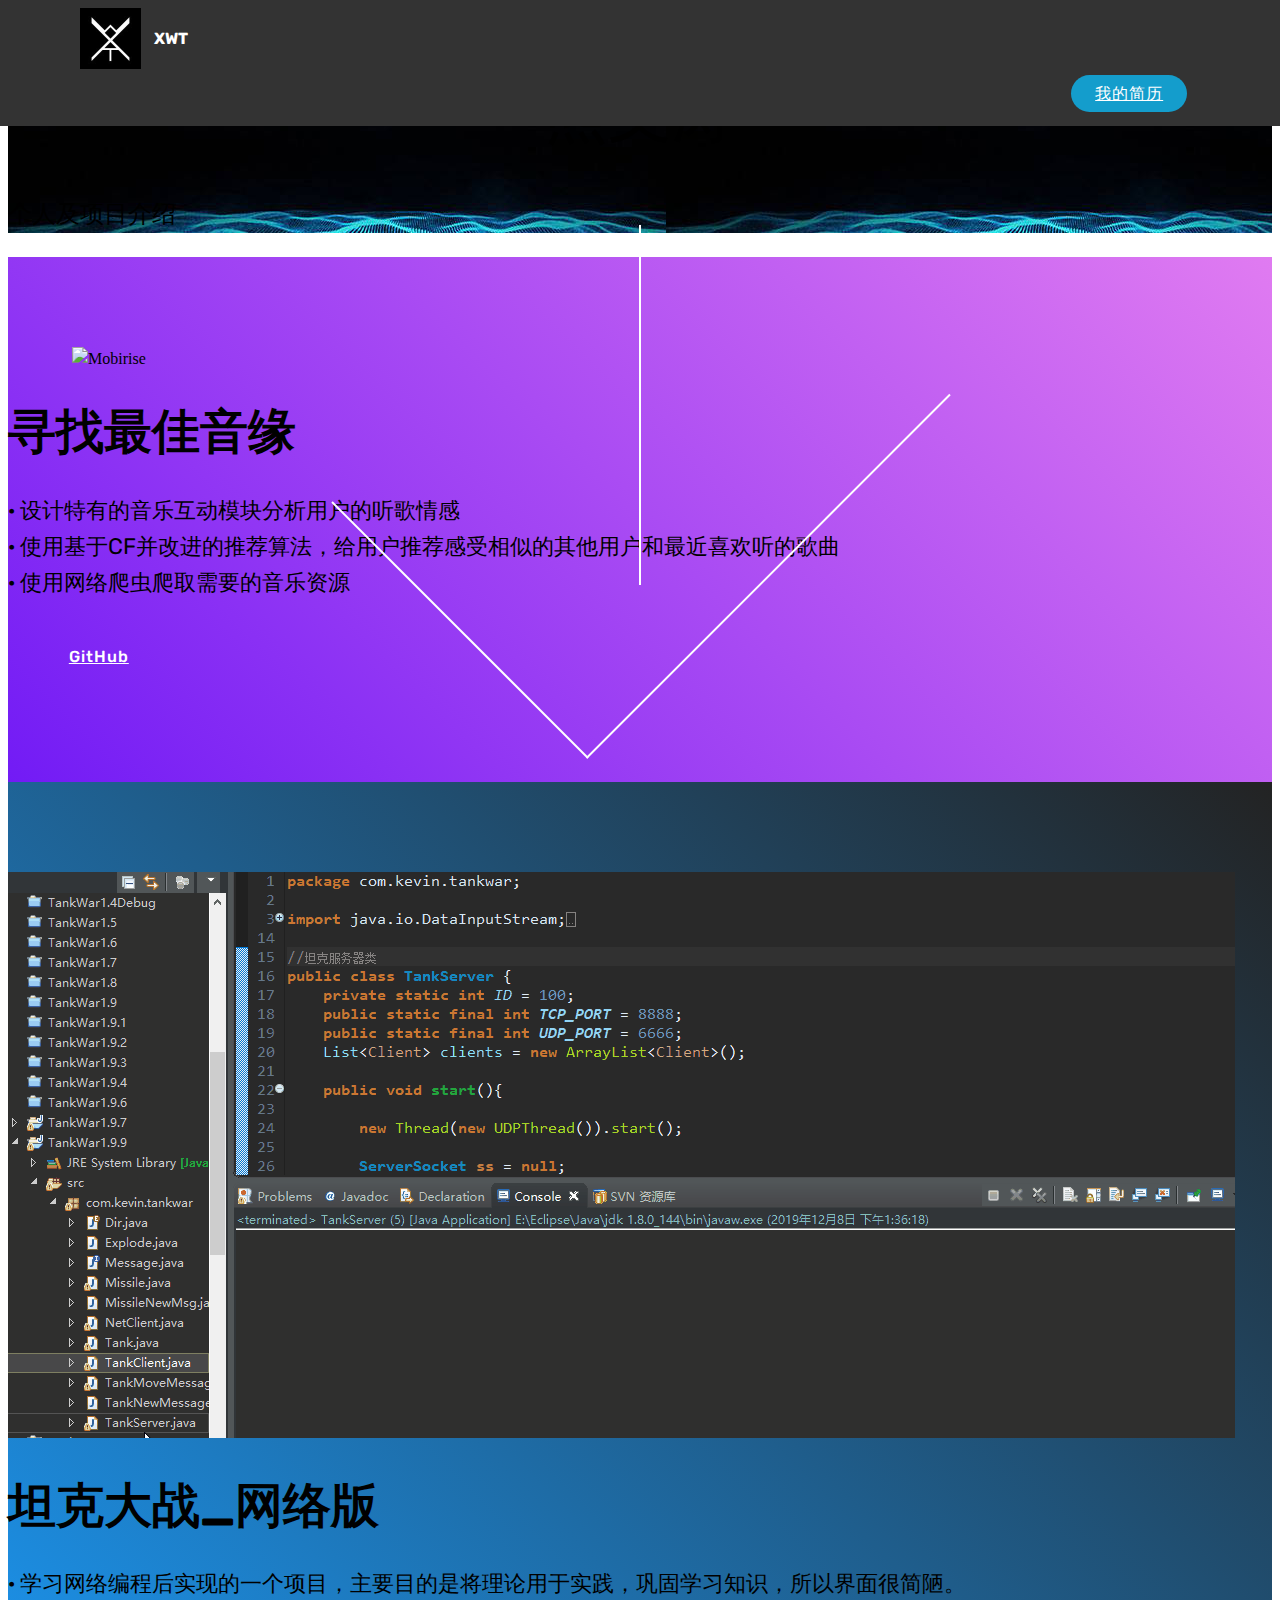
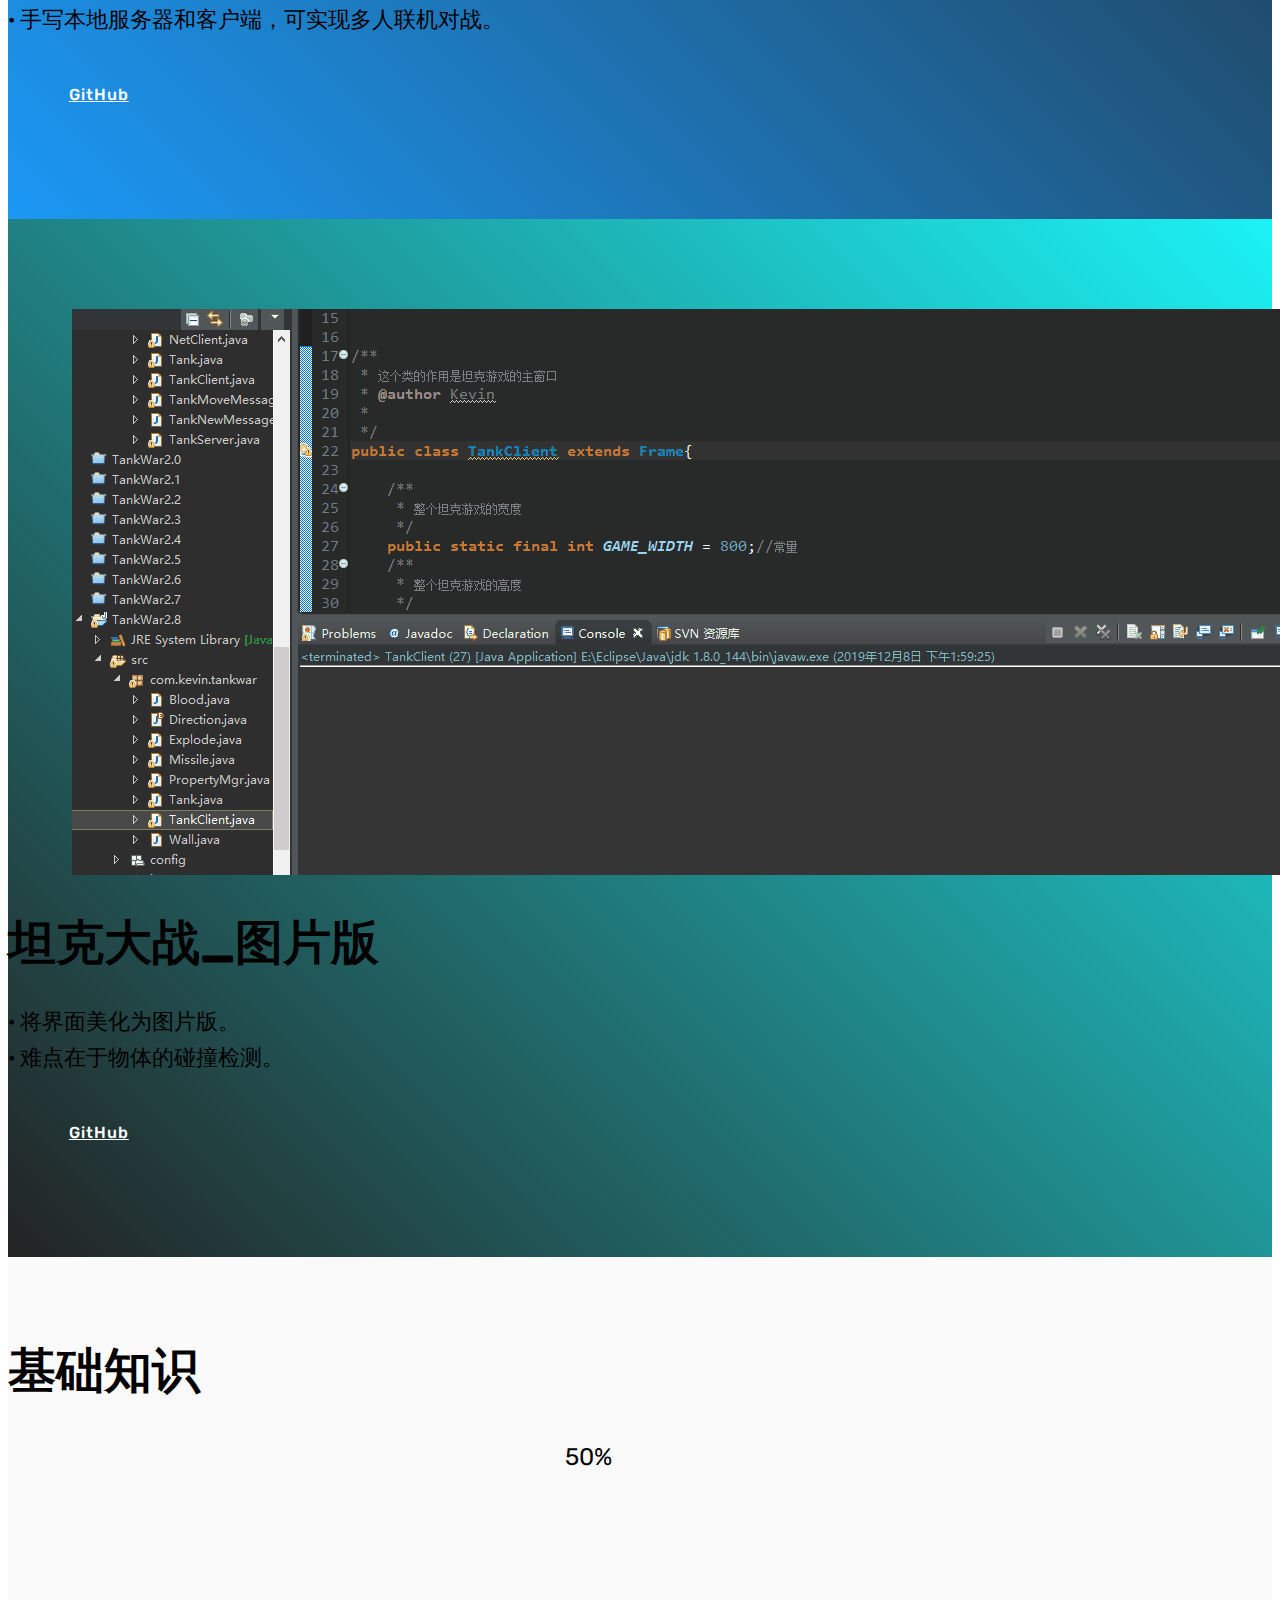
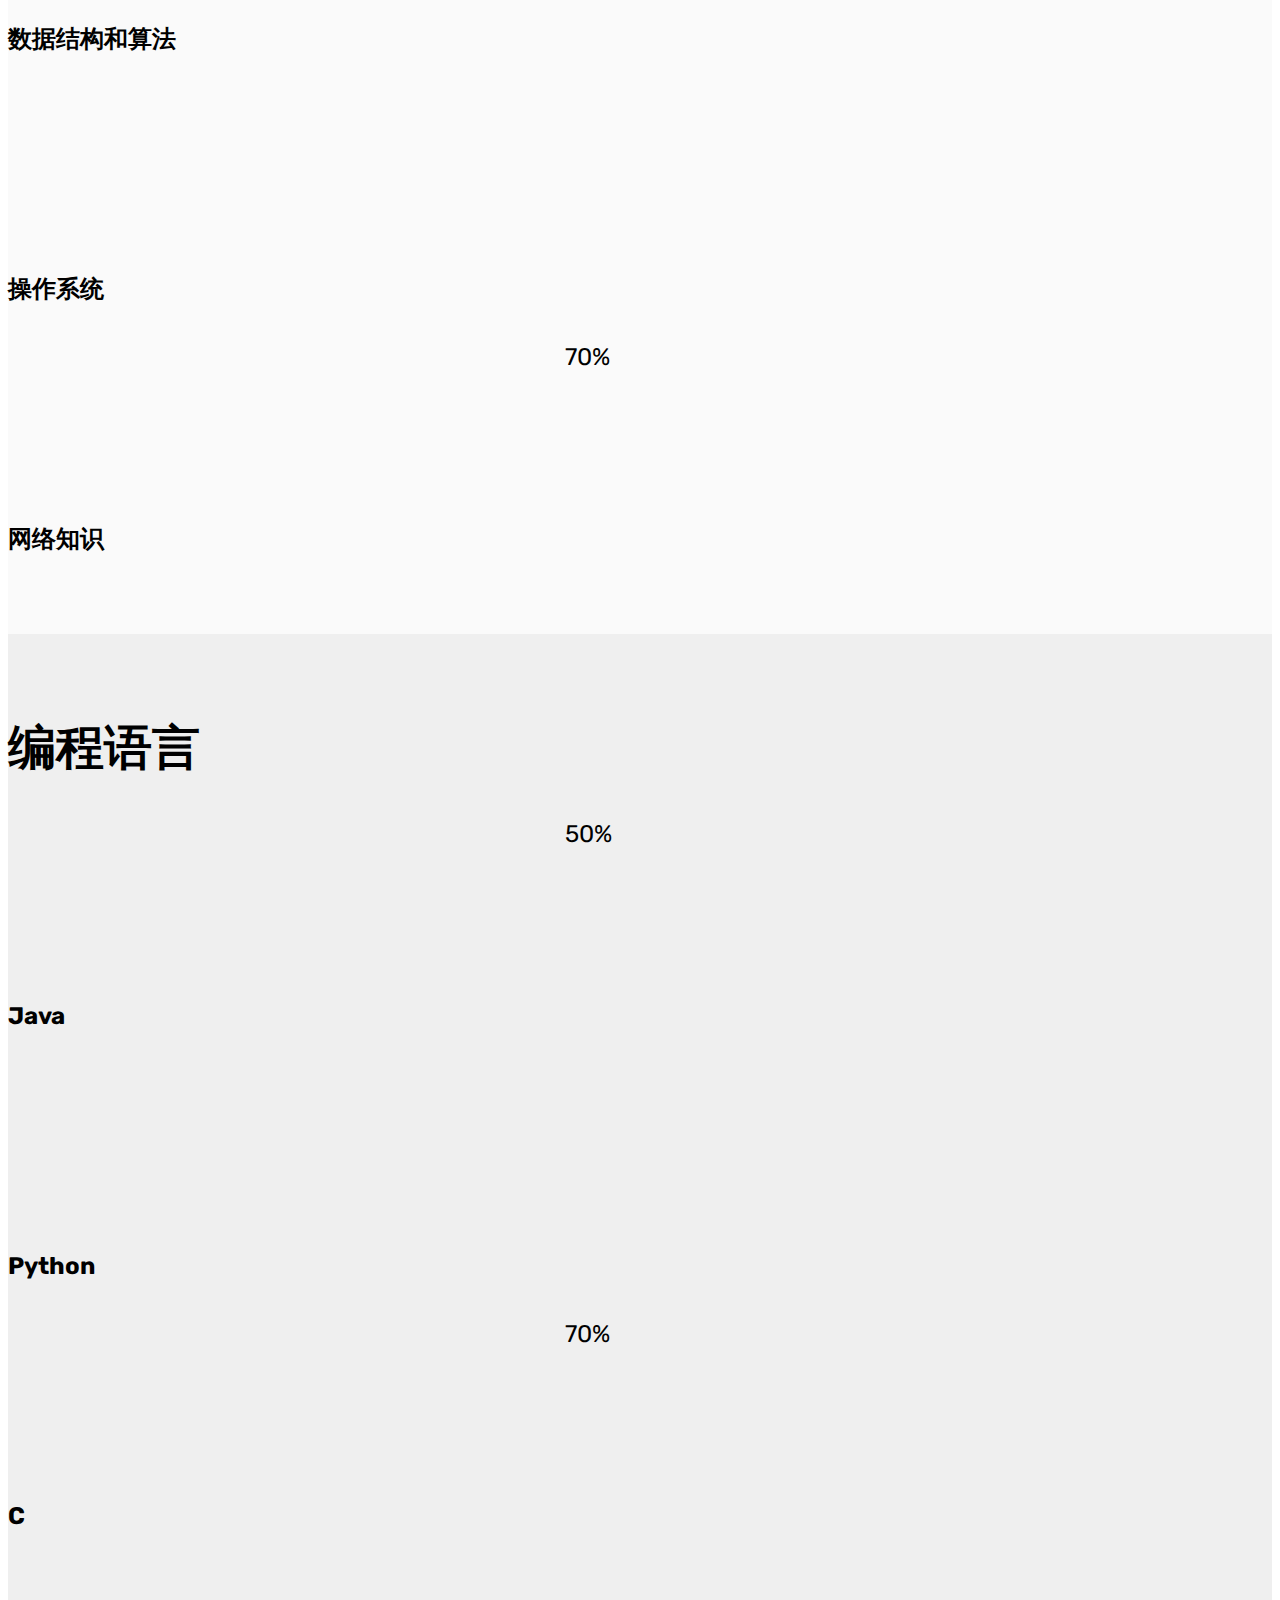
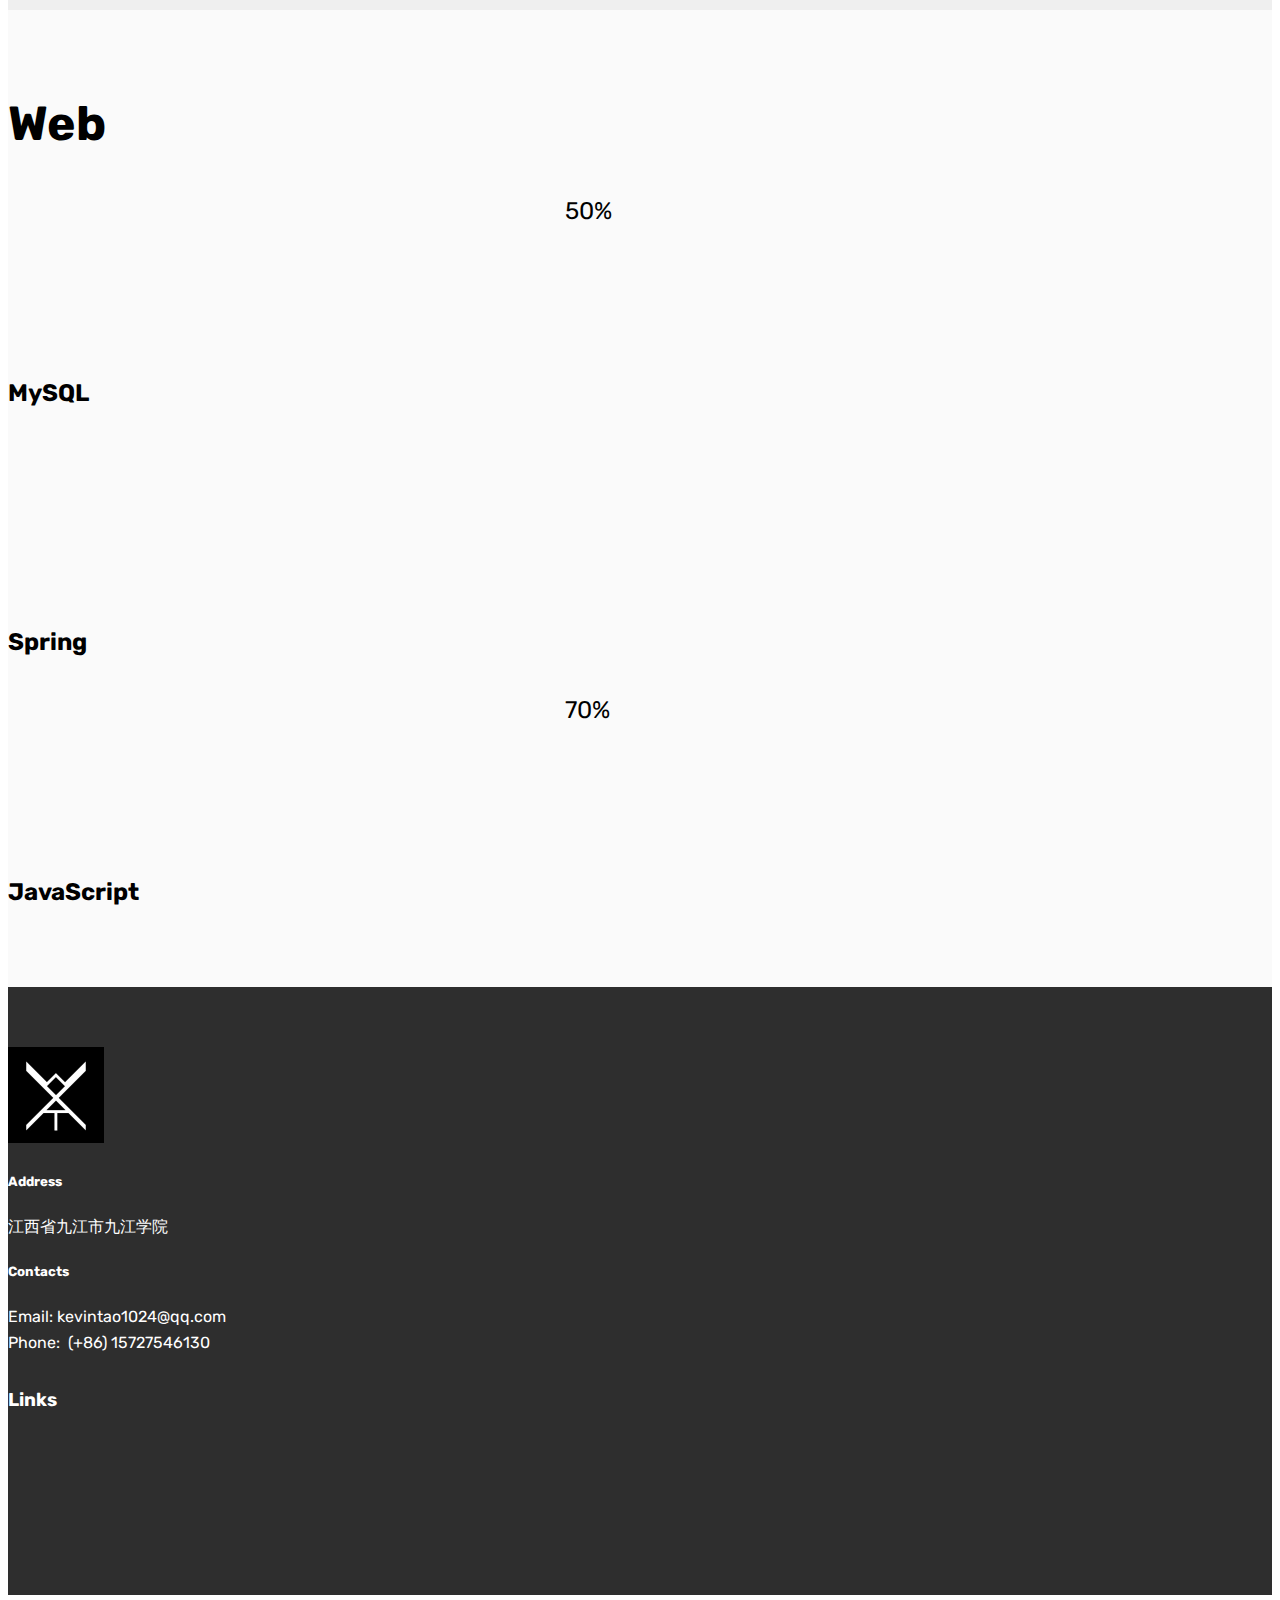
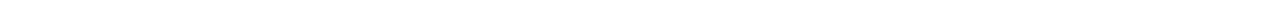
==== commit bb5eddf6: "update" ====
--- a/index.html
+++ b/index.html
@@ -55,7 +55,7 @@
     </nav>
 </section>
 
-<section class="engine"><a href="https://mobirise.ws/g">create your own website</a></section><section class="cid-rK2XM3n7MK mbr-fullscreen mbr-parallax-background" id="header2-f">
+<section class="engine"><a href="https://mobirise.ws/e">best web development software</a></section><section class="cid-rK2XM3n7MK mbr-fullscreen mbr-parallax-background" id="header2-f">
 
     
 
@@ -107,7 +107,7 @@
 
 </section>
 
-<section class="header3 cid-rK3enYyZuG mbr-parallax-background" id="header3-x">
+<section class="header3 cid-rK3enYyZuG" id="header3-x">
 
     
 
@@ -132,7 +132,7 @@
 
 </section>
 
-<section class="header3 cid-rK4ayKpCFR mbr-parallax-background" id="header3-10">
+<section class="header3 cid-rK4ayKpCFR" id="header3-10">
 
     
 
@@ -362,8 +362,14 @@
                 <h5 class="pb-3">
                     Links
                 </h5>
-                <p class="mbr-text">
-                    <a class="text-primary" href="https://github.com/Kevin-free" target="_blank">GitHub:&nbsp;https://github.com/Kevin-free</a></p>
+					<div class="soc-item">
+                        <a href="https://github.com/Kevin-free" target="_blank">
+                                <span class="socicon-github socicon mbr-iconfont mbr-iconfont-social" style="color: #fff;"></span>
+                            </a>
+                    </div>
+                        <br>
+                        <br>
+                    </p>
             </div>
         </div>
         
--- a/assets/mobirise/css/mbr-additional.css
+++ b/assets/mobirise/css/mbr-additional.css
@@ -1754,7 +1754,7 @@
   color: #c1c1c1 !important;
 }
 .cid-rK2XM3n7MK {
-  background-image: url("../../../assets/images/jumbotron.jpg");
+  background-image: url("../../../assets/images/9e3377c2ec69b54fb433ff250b4305b505dafabf244a1-gbe4v7-fw658-658x235.jpg");
 }
 .cid-rK2XM3n7MK H1 {
   text-align: center;
@@ -1762,8 +1762,8 @@
 .cid-rK7r2BhtIF {
   padding-top: 90px;
   padding-bottom: 90px;
-  background-color: #149dcc;
-  background: linear-gradient(45deg, #149dcc, #000000);
+  background-color: #721bf5;
+  background: linear-gradient(45deg, #721bf5, #e07bf1);
 }
 .cid-rK7r2BhtIF .media-container-row {
   flex-direction: row-reverse;
@@ -1788,7 +1788,8 @@
 .cid-rK3enYyZuG {
   padding-top: 90px;
   padding-bottom: 90px;
-  background-image: url("../../../assets/images/background4.jpg");
+  background-color: #1b98f5;
+  background: linear-gradient(45deg, #1b98f5, #232323);
 }
 @media (min-width: 992px) {
   .cid-rK3enYyZuG .mbr-figure {
@@ -1808,7 +1809,8 @@
 .cid-rK4ayKpCFR {
   padding-top: 90px;
   padding-bottom: 90px;
-  background-image: url("../../../assets/images/background48.jpg");
+  background-color: #232323;
+  background: linear-gradient(45deg, #232323, #1bf2f5);
 }
 .cid-rK4ayKpCFR .media-container-row {
   flex-direction: row-reverse;
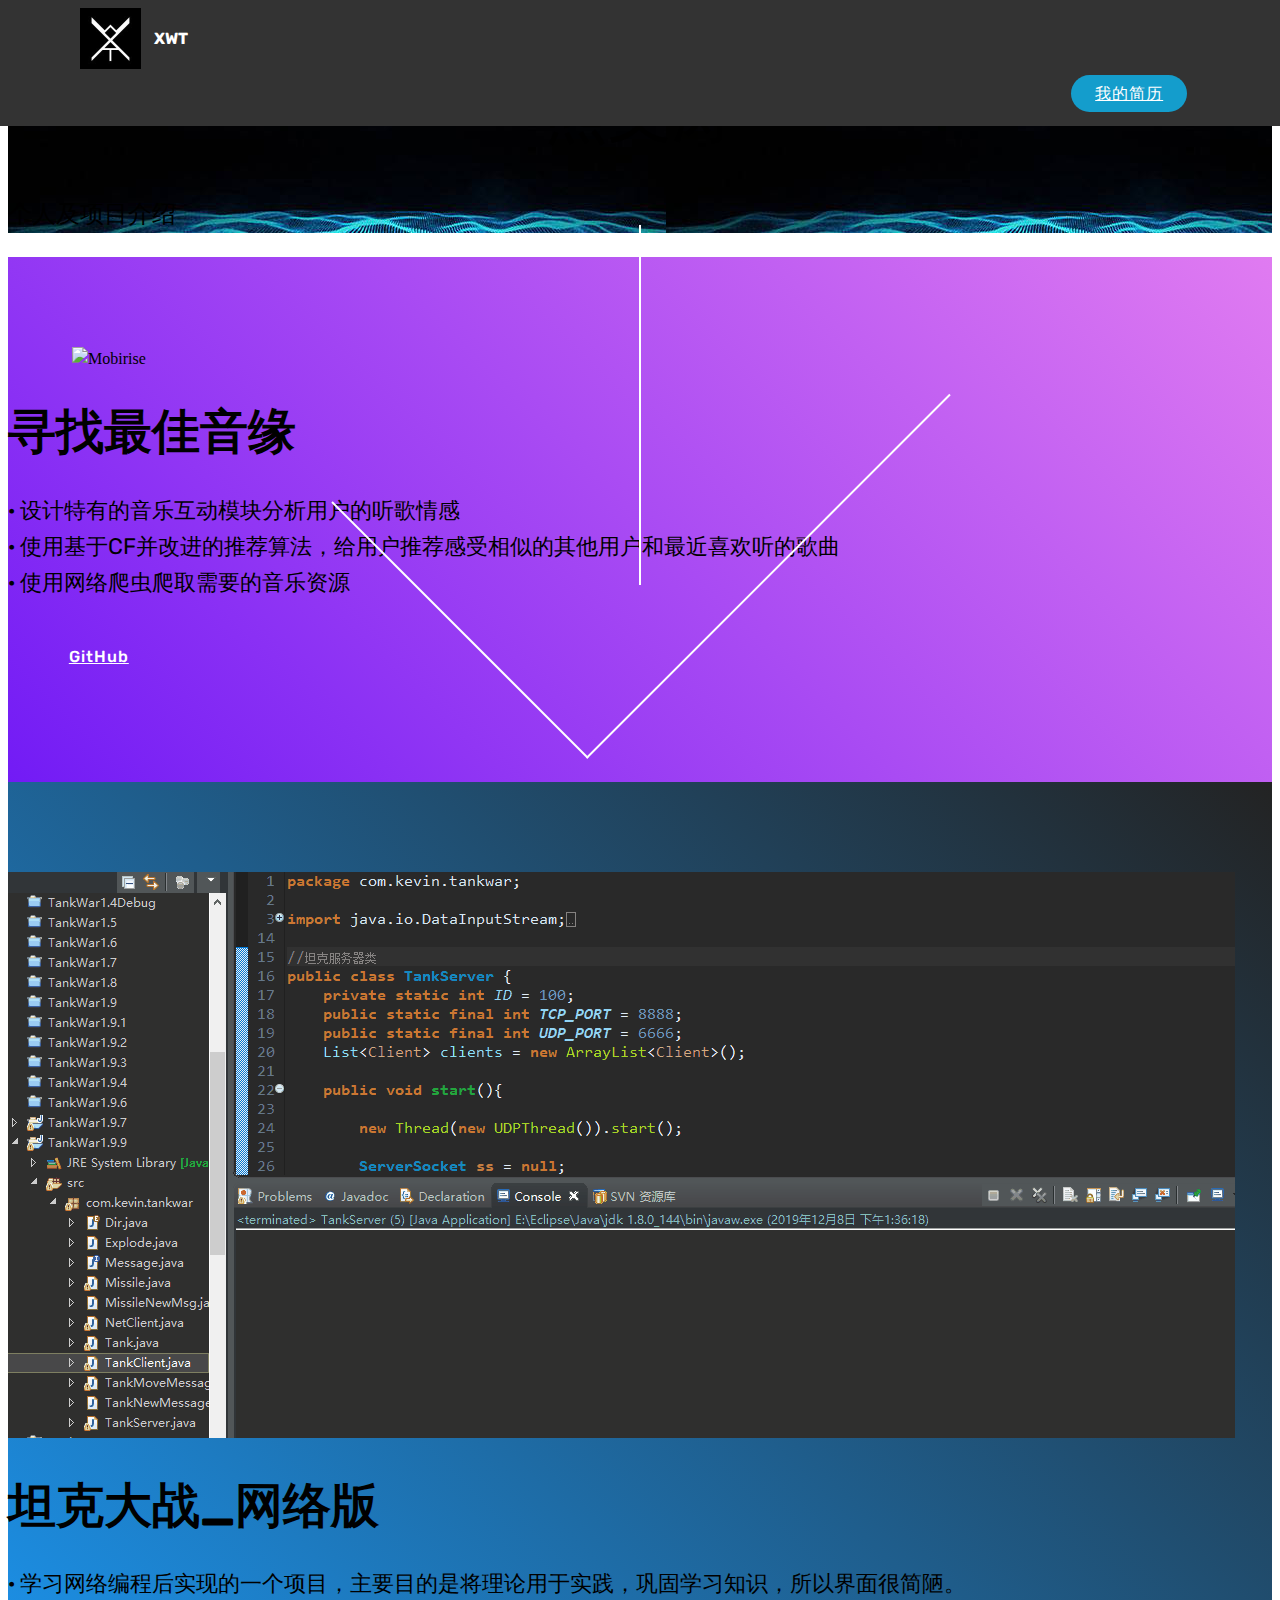
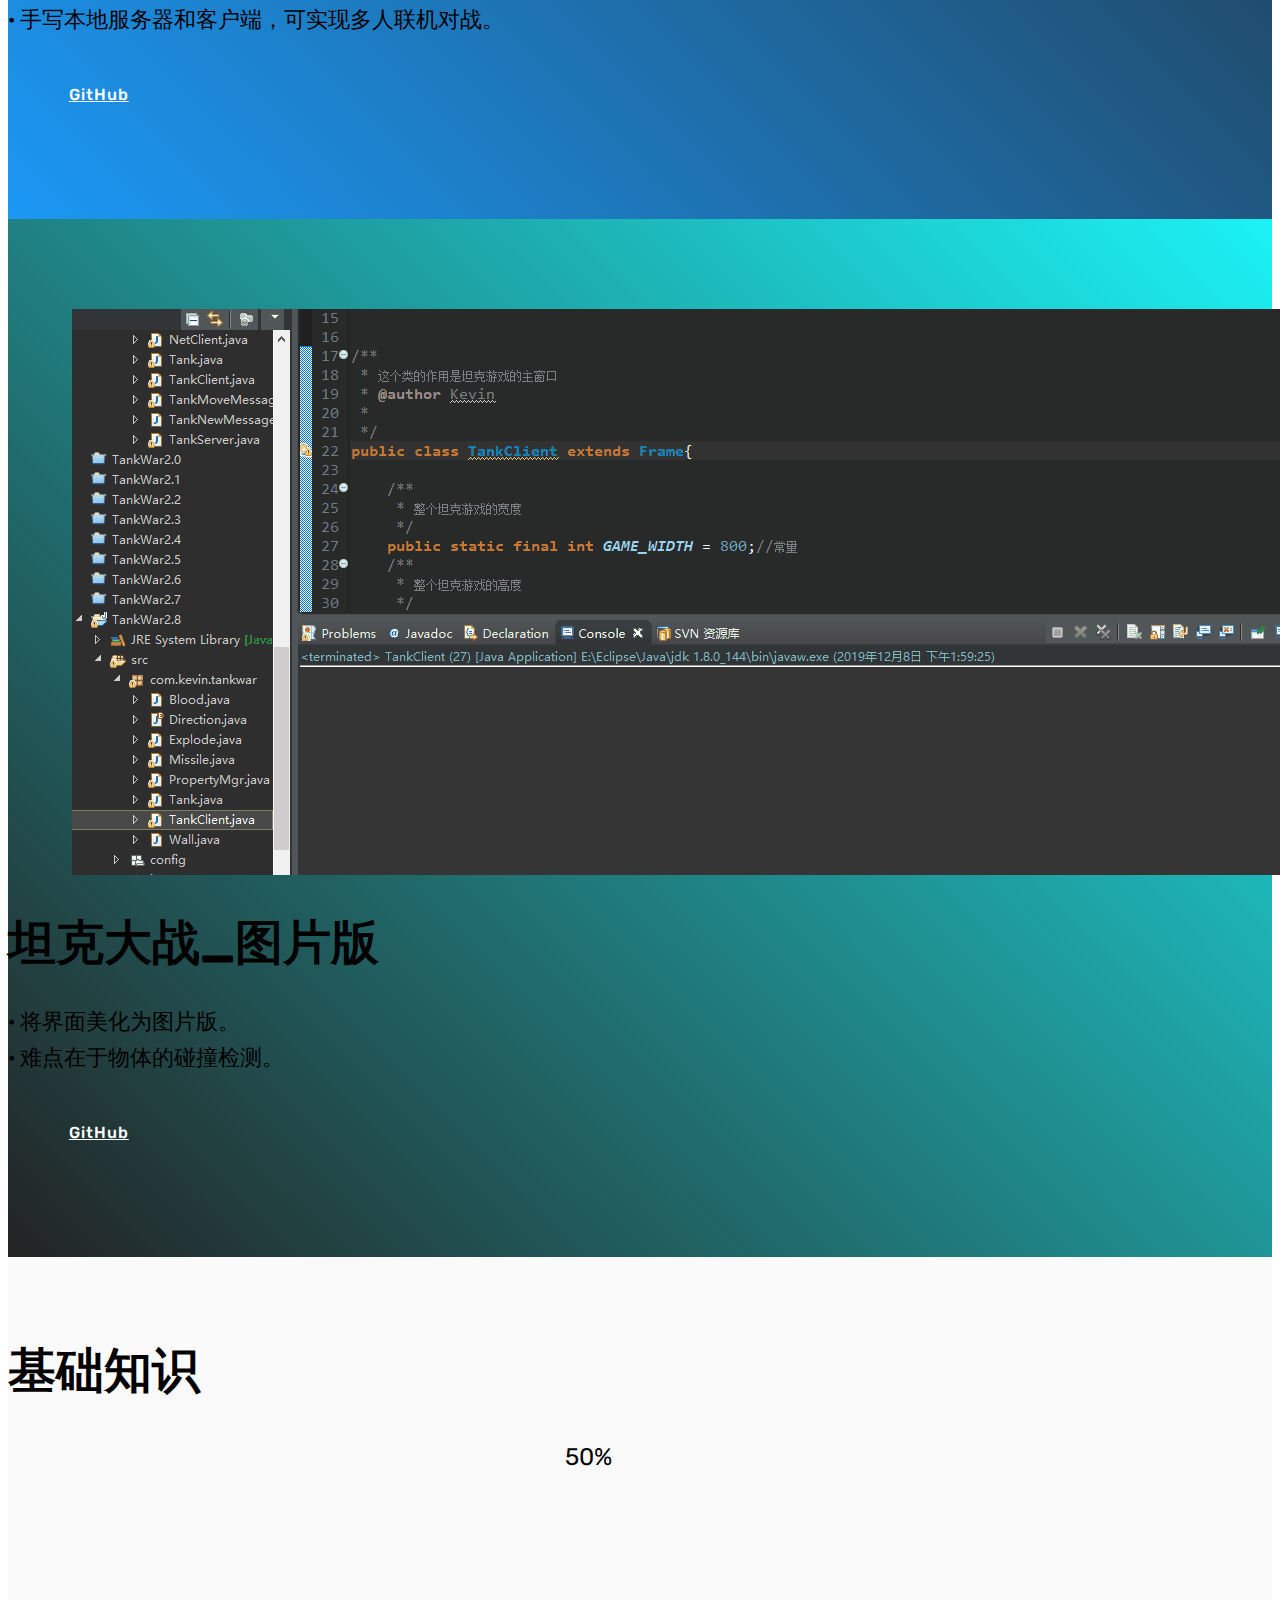
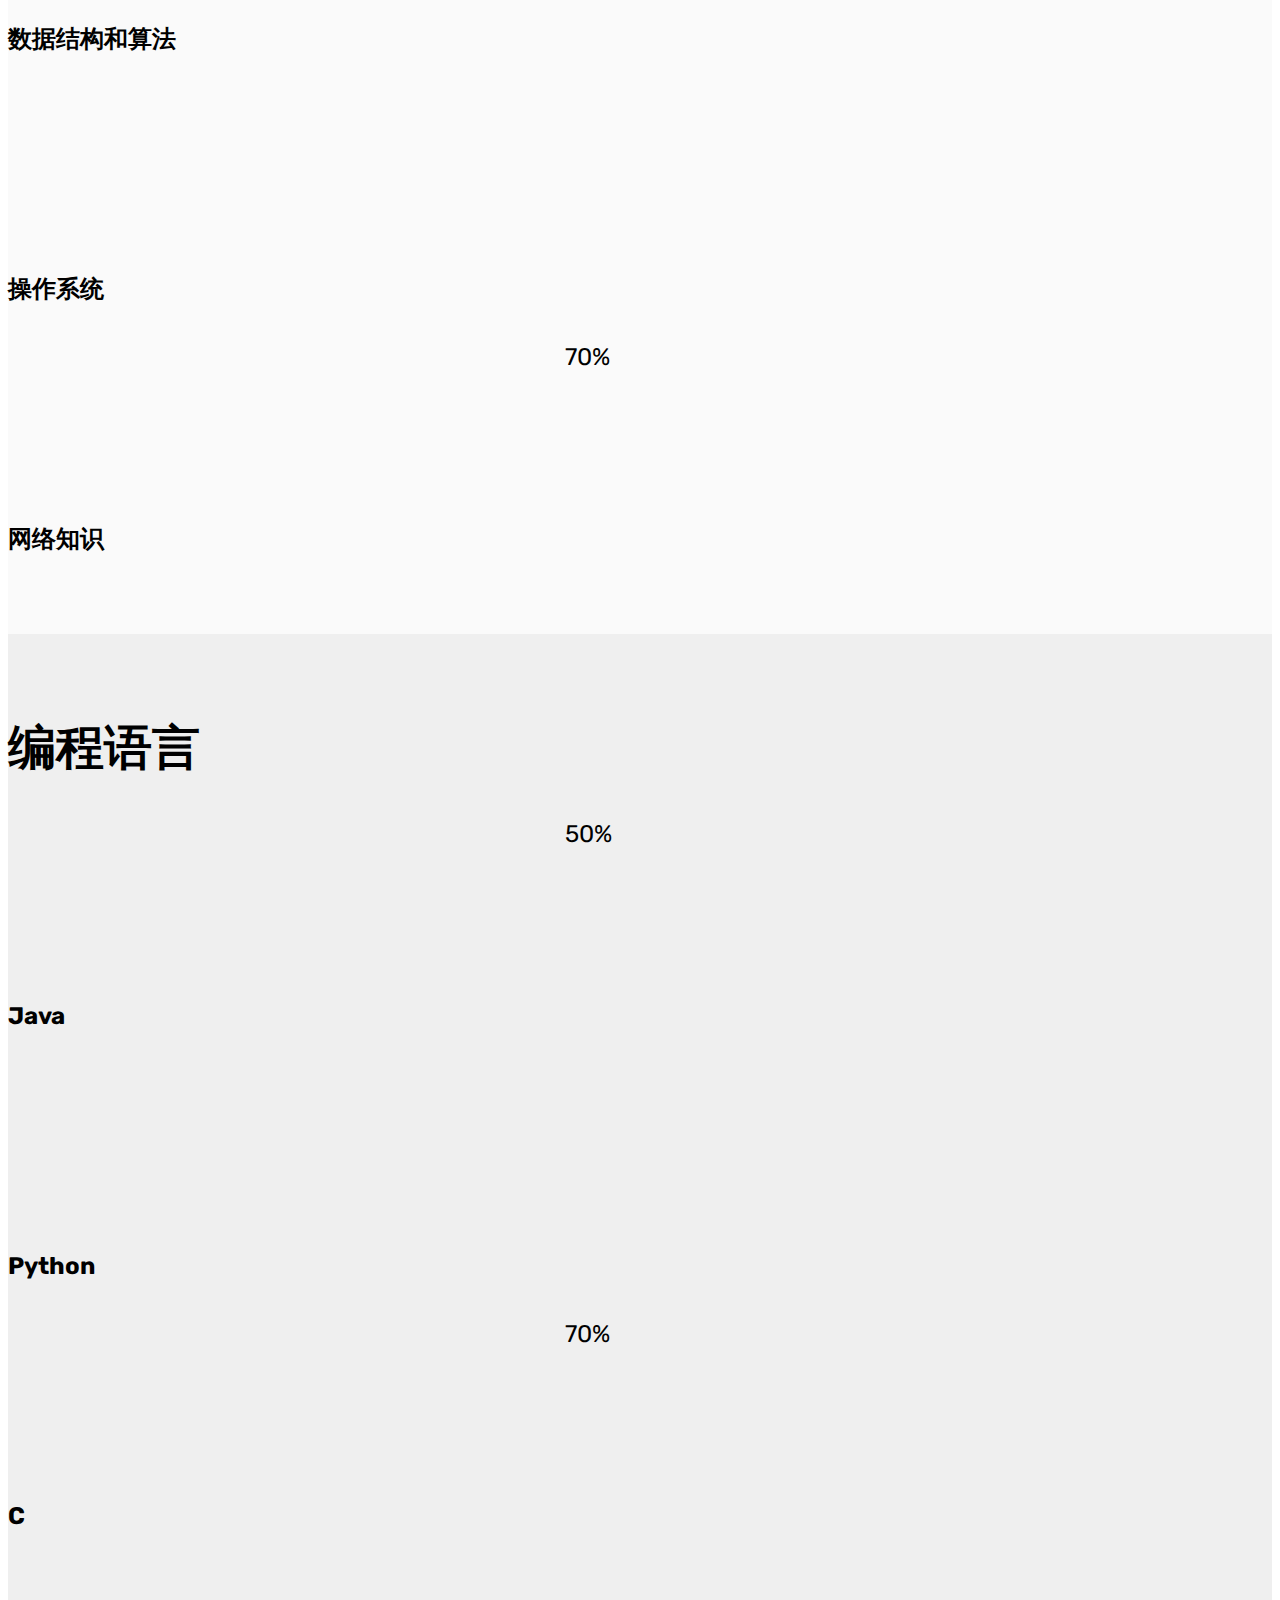
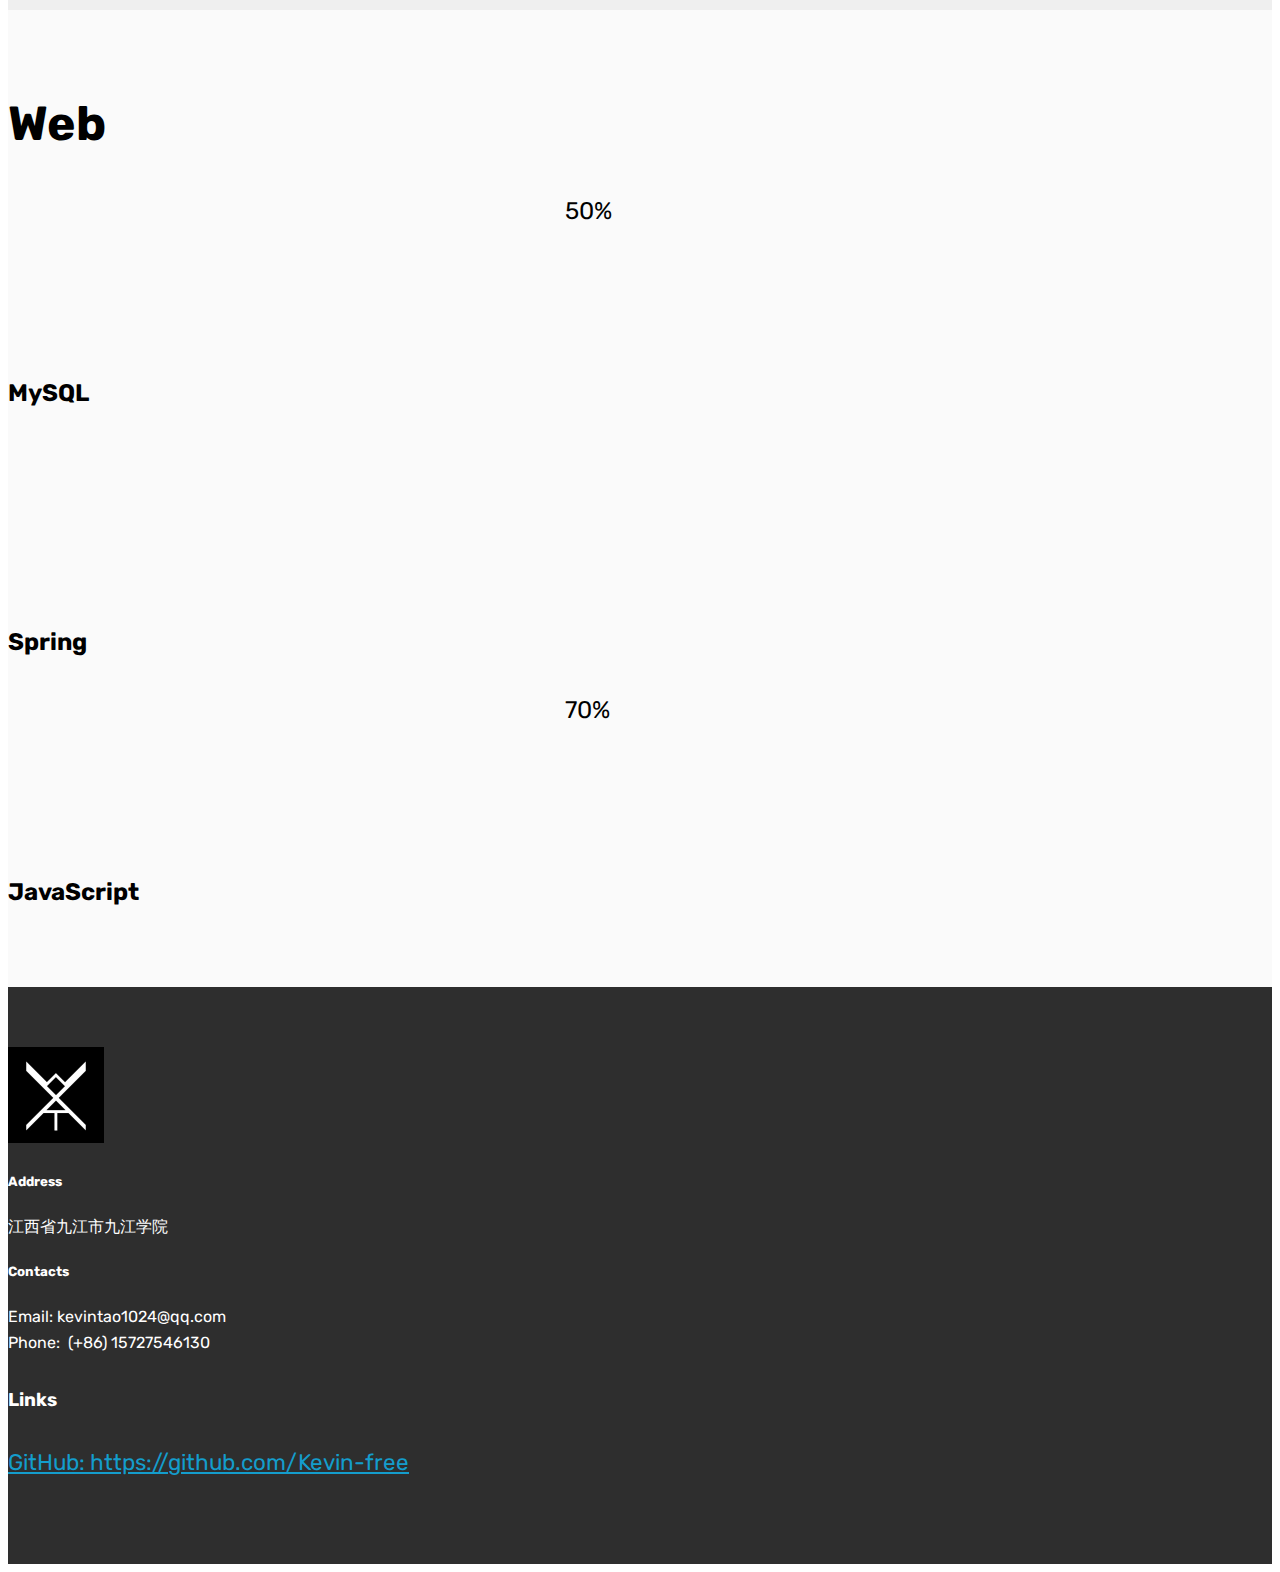
==== commit b57a0883: "update" ====
--- a/index.html
+++ b/index.html
@@ -49,13 +49,13 @@
         </div>
         <div class="collapse navbar-collapse" id="navbarSupportedContent">
             
-            <div class="navbar-buttons mbr-section-btn"><a class="btn btn-sm btn-primary display-4" href="https://github.com/Kevin-free/Kevin-free.github.io/blob/master/Kevin's%20Resume.pdf" target="_blank">
+            <div class="navbar-buttons mbr-section-btn"><a class="btn btn-sm btn-primary display-4" href="assets/files/Kevin's%20Resume.pdf" target="_blank">
                     <span class="mbri-save mbr-iconfont mbr-iconfont-btn "></span>我的简历</a></div>
         </div>
     </nav>
 </section>
 
-<section class="engine"><a href="https://mobirise.ws/e">best web development software</a></section><section class="cid-rK2XM3n7MK mbr-fullscreen mbr-parallax-background" id="header2-f">
+<section class="engine"><a href="https://mobirise.ws/k">how to develop your own website</a></section><section class="cid-rK2XM3n7MK mbr-fullscreen mbr-parallax-background" id="header2-f">
 
     
 
@@ -362,14 +362,8 @@
                 <h5 class="pb-3">
                     Links
                 </h5>
-					<div class="soc-item">
-                        <a href="https://github.com/Kevin-free" target="_blank">
-                                <span class="socicon-github socicon mbr-iconfont mbr-iconfont-social" style="color: #fff;"></span>
-                            </a>
-                    </div>
-                        <br>
-                        <br>
-                    </p>
+                <p class="mbr-text">
+                    <a class="text-primary" href="https://github.com/Kevin-free" target="_blank">GitHub:&nbsp;https://github.com/Kevin-free</a></p>
             </div>
         </div>
         
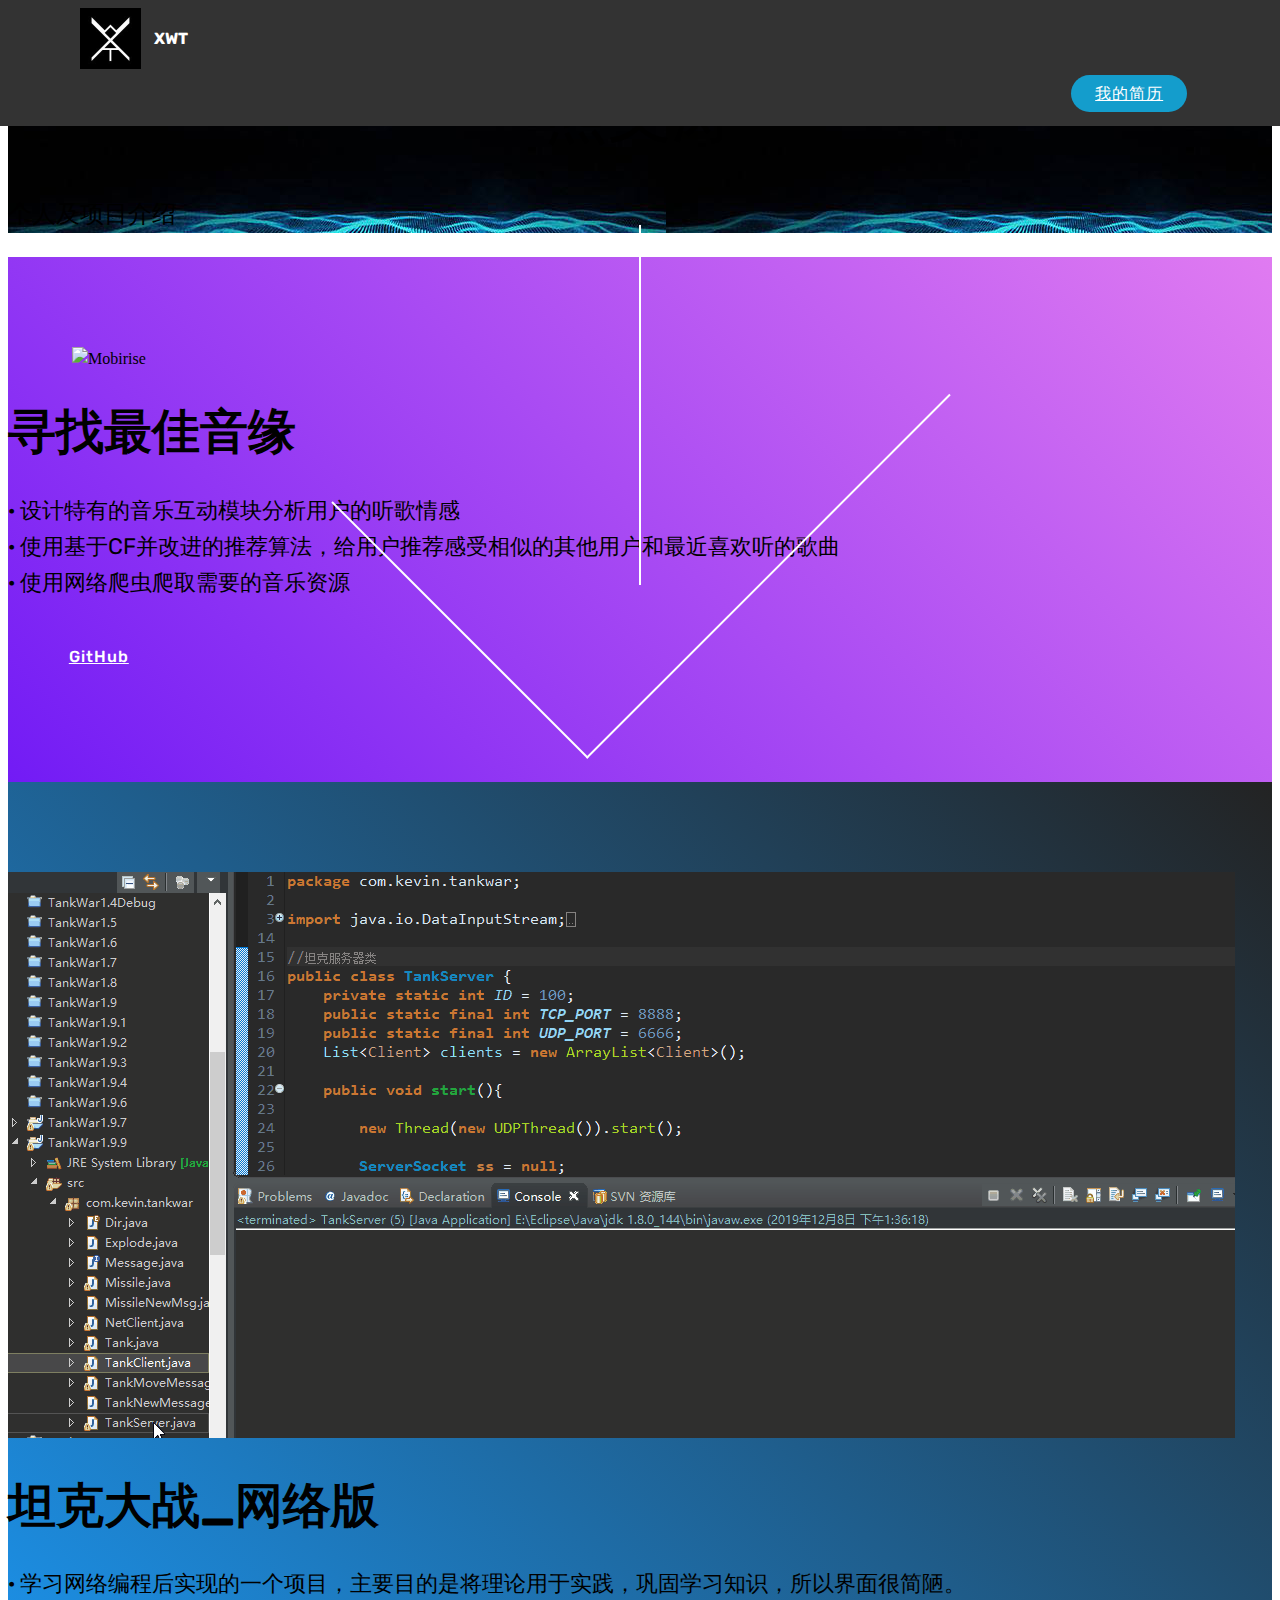
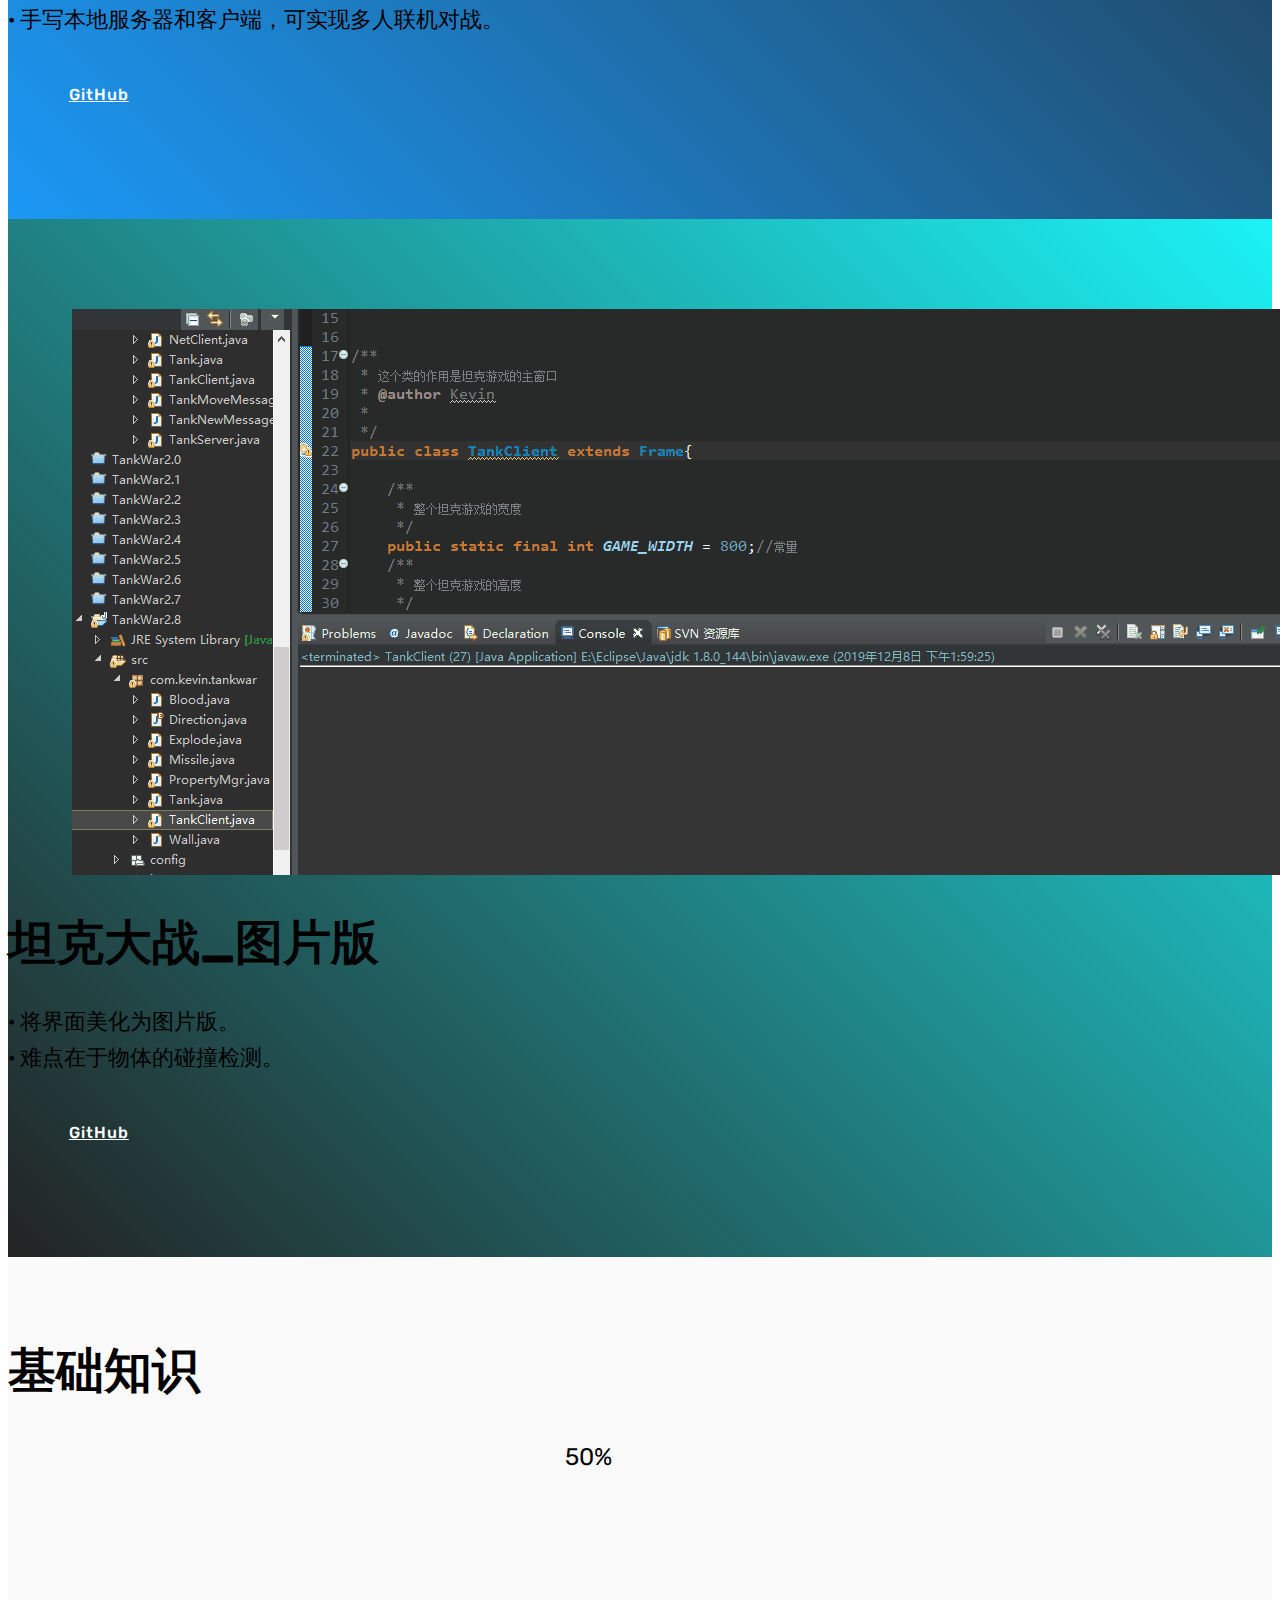
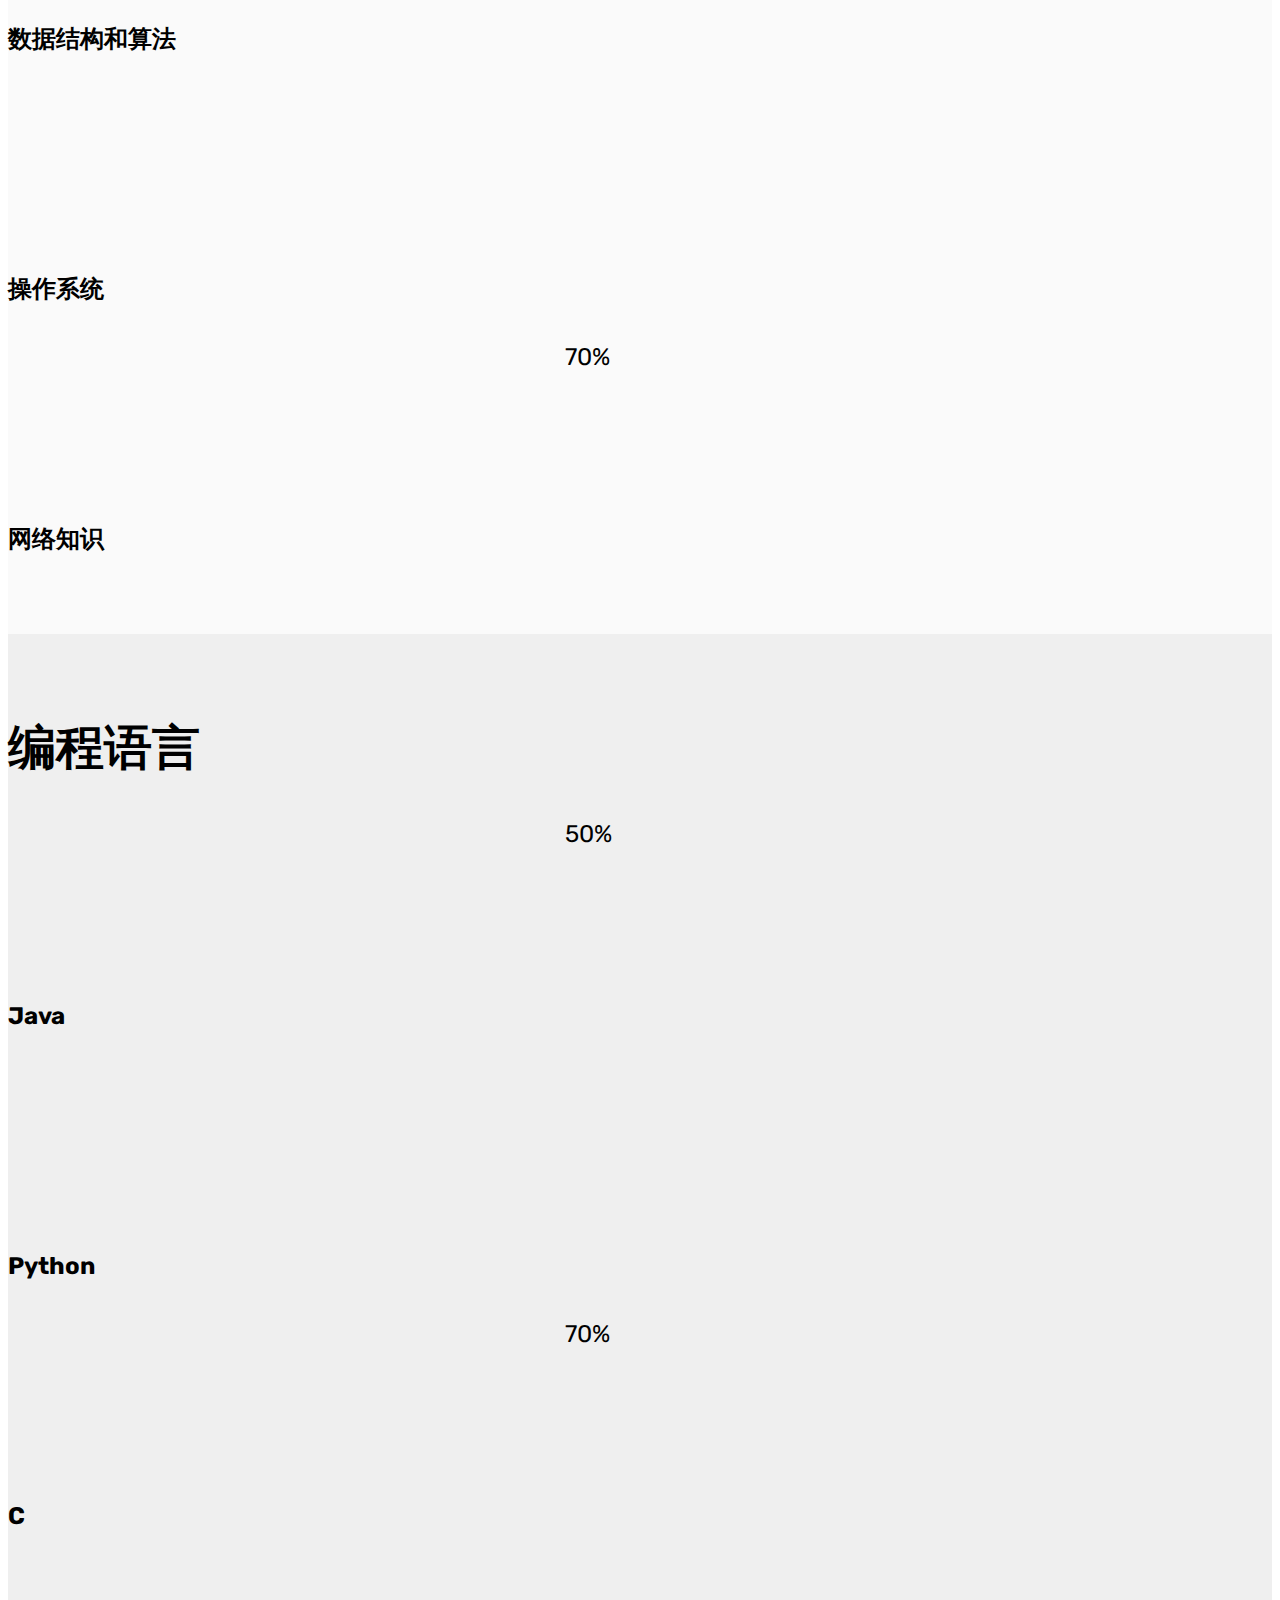
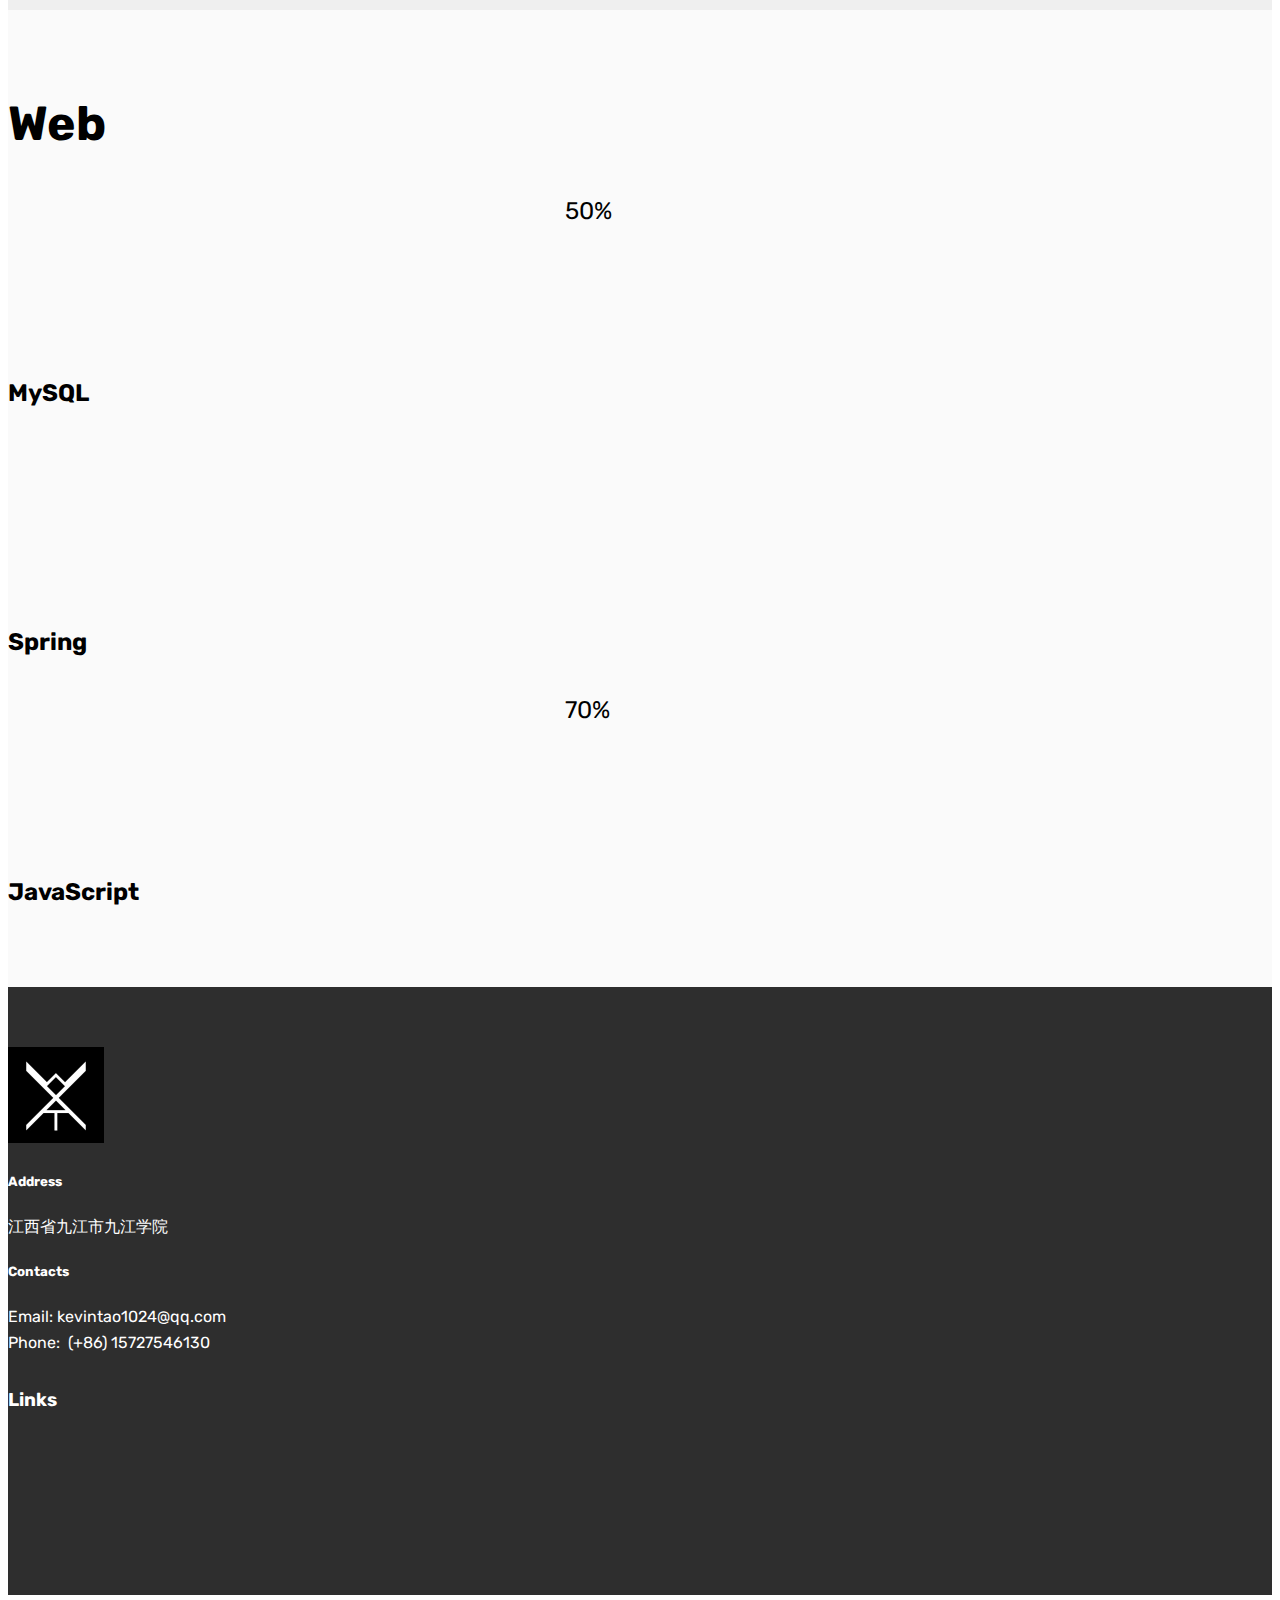
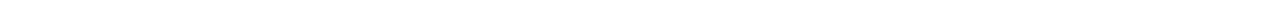
==== commit 670c6b02: "fix" ====
--- a/index.html
+++ b/index.html
@@ -362,9 +362,15 @@
                 <h5 class="pb-3">
                     Links
                 </h5>
-                <p class="mbr-text">
-                    <a class="text-primary" href="https://github.com/Kevin-free" target="_blank">GitHub:&nbsp;https://github.com/Kevin-free</a></p>
-            </div>
+					<div class="soc-item">
+                        <a href="https://github.com/Kevin-free" target="_blank">
+                                <span class="socicon-github socicon mbr-iconfont mbr-iconfont-social" style="color: #fff;"></span>
+                            </a>
+                    </div>
+                        <br>
+                        <br>
+                    </p>
+			</div>
         </div>
         
     </div>
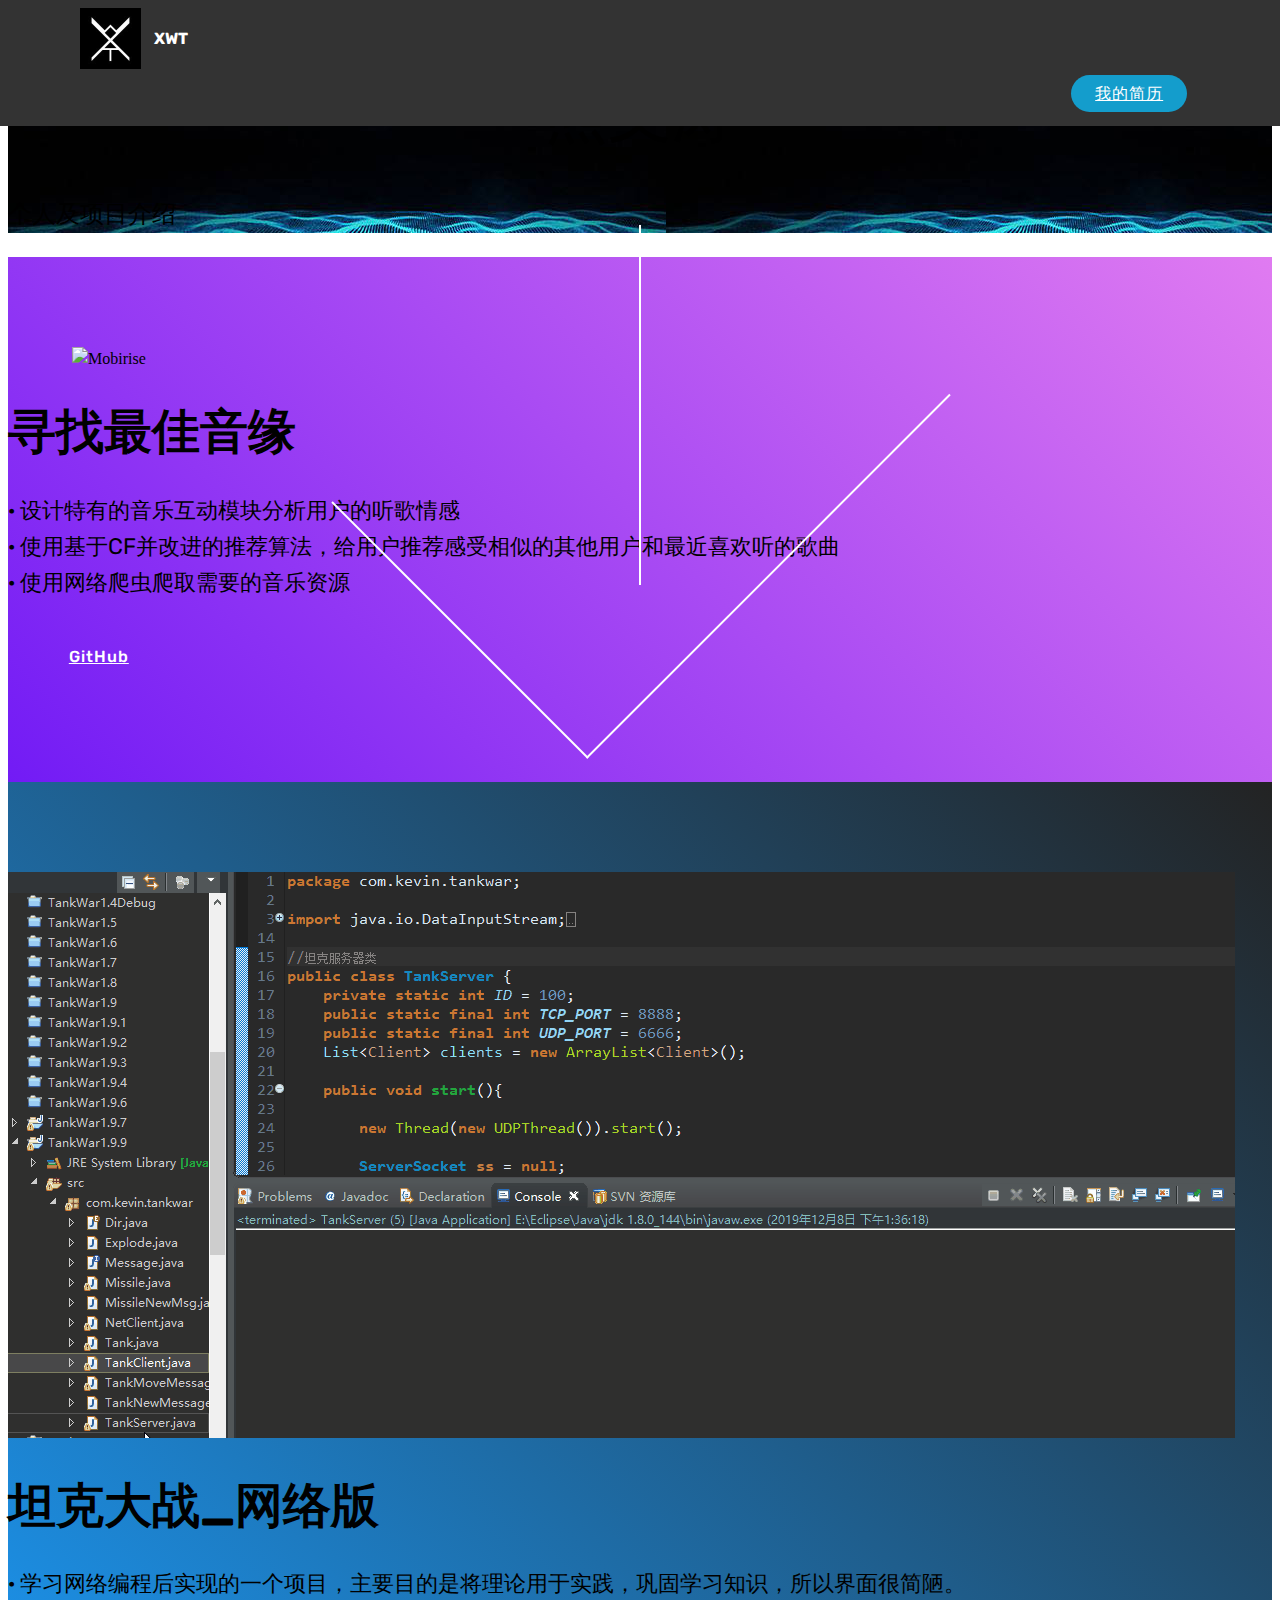
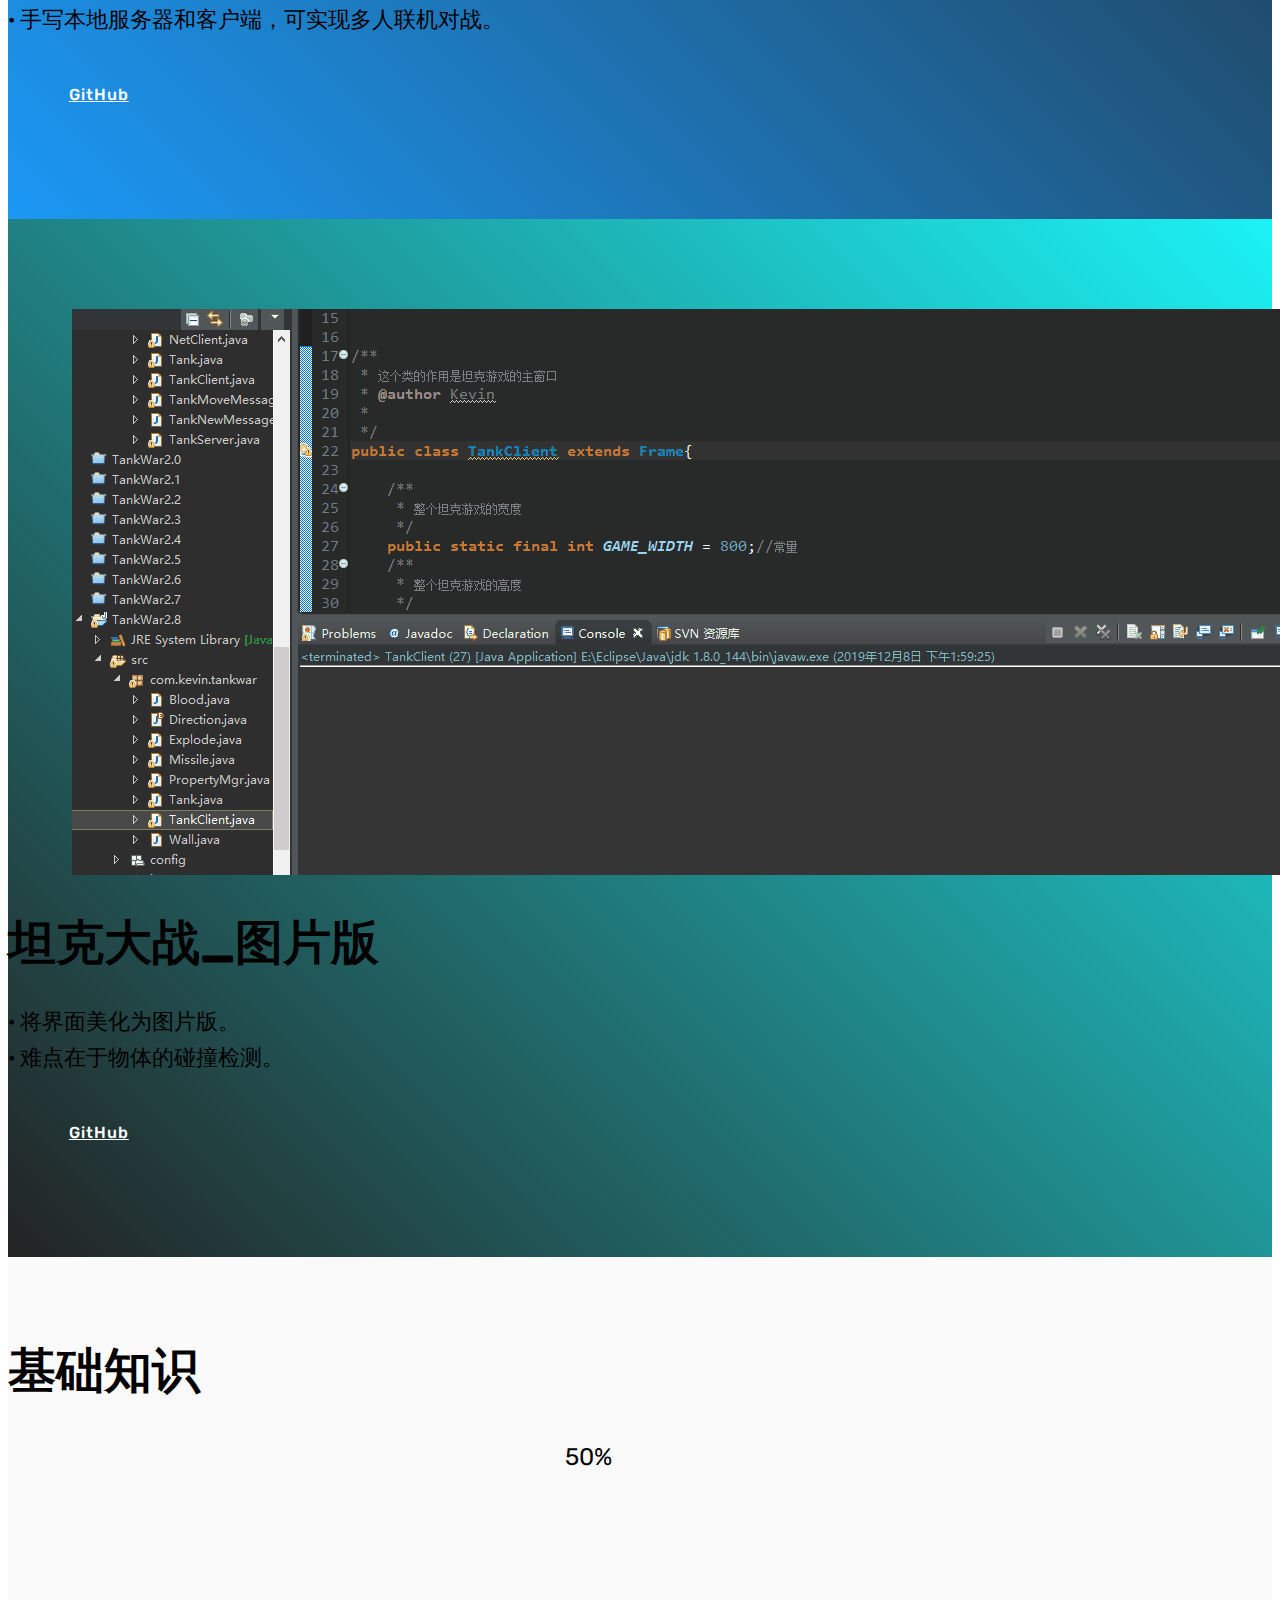
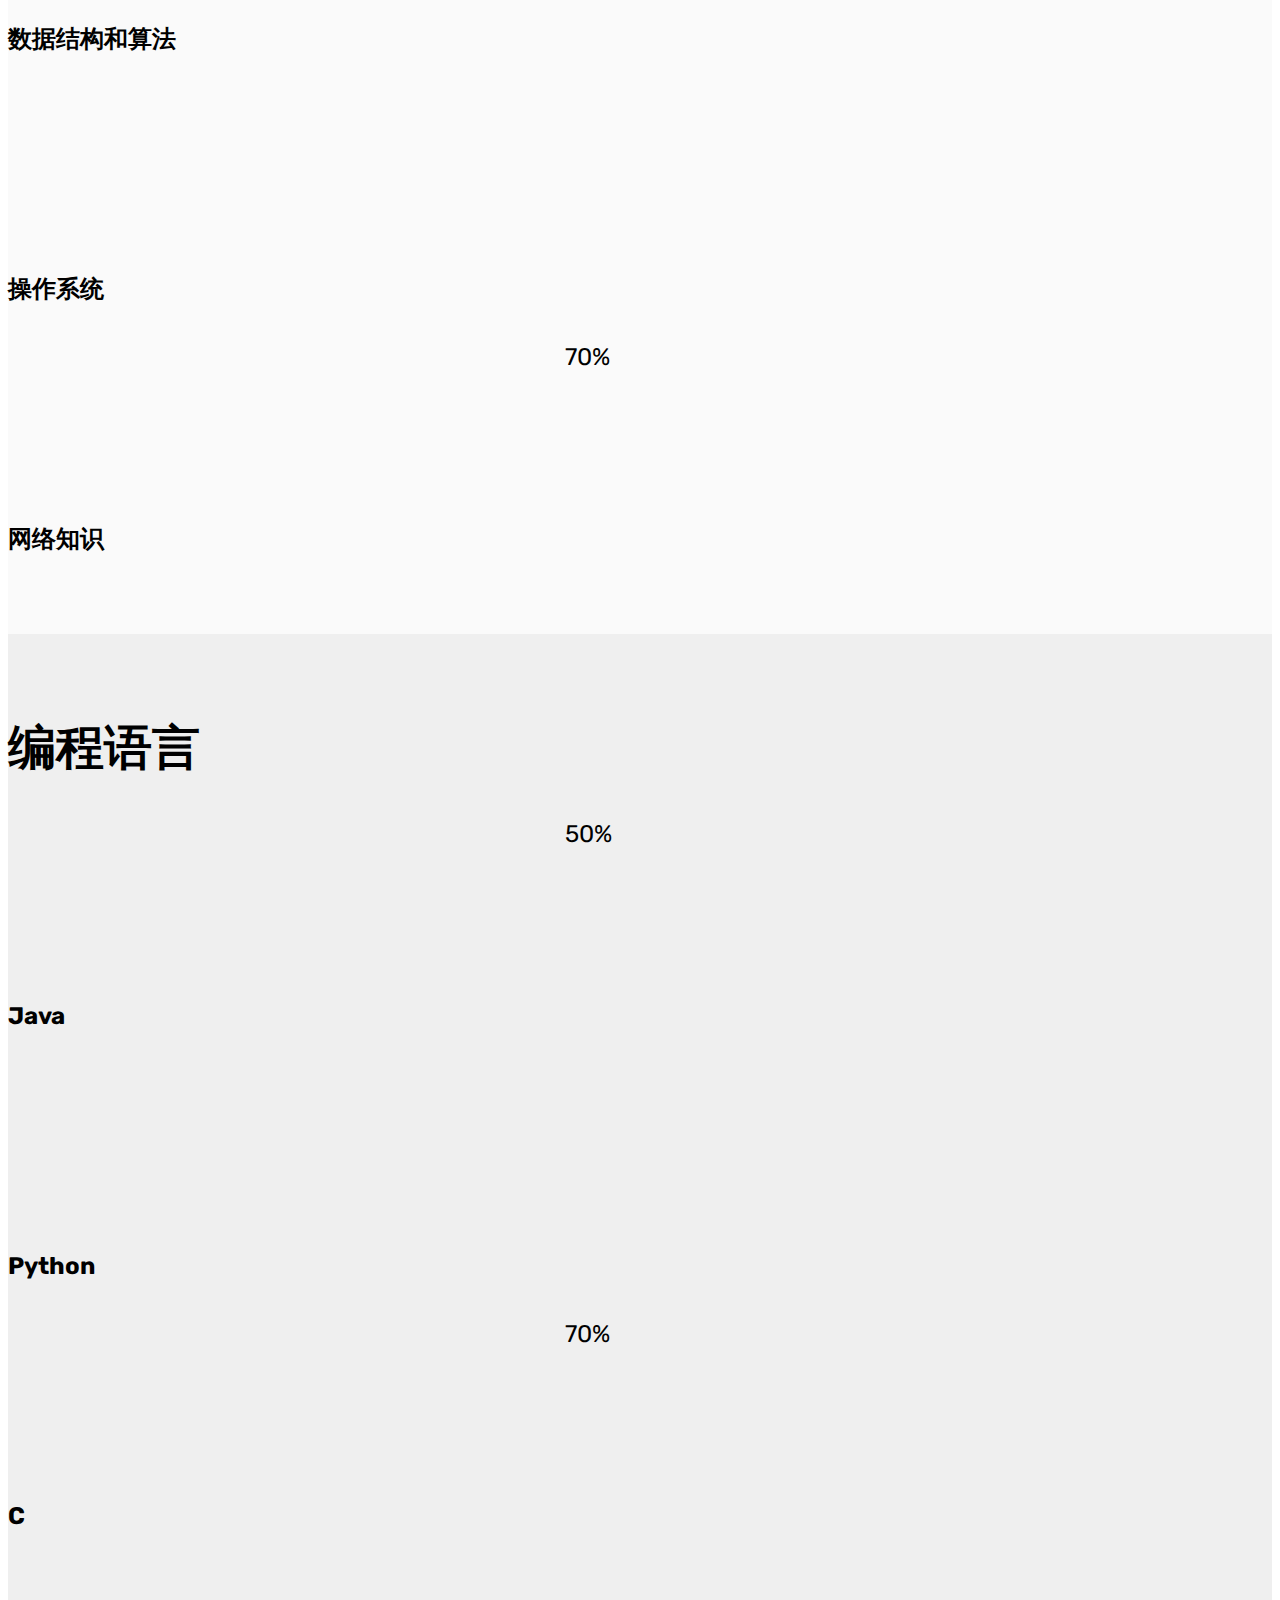
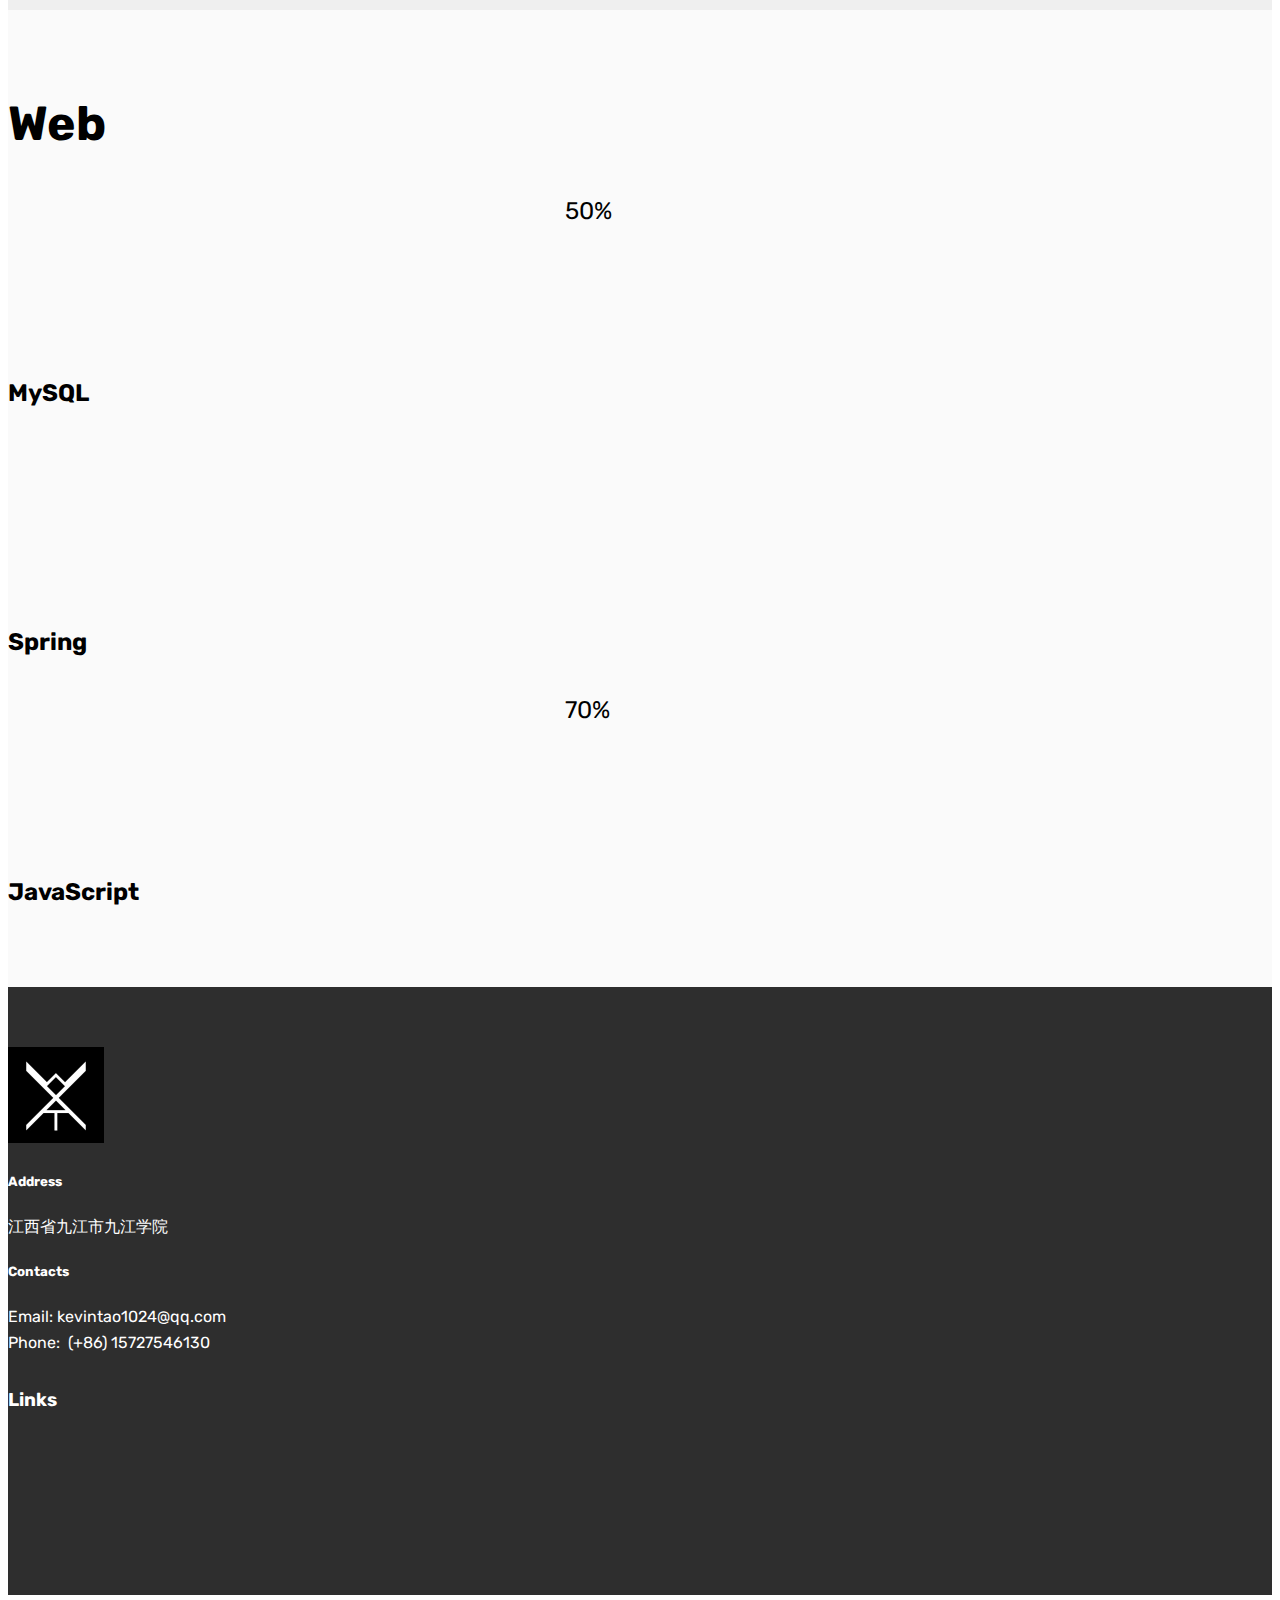
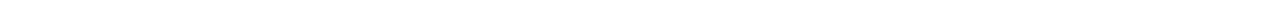
==== commit e8383744: "fix" ====
--- a/index.html
+++ b/index.html
@@ -40,11 +40,11 @@
         <div class="menu-logo">
             <div class="navbar-brand">
                 <span class="navbar-logo">
-                    <a href="https://mobirise.com">
+                    <a href="https://www.ifree258.top">
                          <img src="assets/images/xwtlogo3-122x122.jpg" alt="Mobirise" title="" style="height: 3.8rem;">
                     </a>
                 </span>
-                <span class="navbar-caption-wrap"><a class="navbar-caption text-white display-4" href="https://mobirise.com">XWT &nbsp; &nbsp; &nbsp; &nbsp; &nbsp; &nbsp; &nbsp; &nbsp; &nbsp; &nbsp;&nbsp;</a></span>
+                <span class="navbar-caption-wrap"><a class="navbar-caption text-white display-4" href="https://www.ifree258.top">XWT &nbsp; &nbsp; &nbsp; &nbsp; &nbsp; &nbsp; &nbsp; &nbsp; &nbsp; &nbsp;&nbsp;</a></span>
             </div>
         </div>
         <div class="collapse navbar-collapse" id="navbarSupportedContent">
@@ -55,7 +55,7 @@
     </nav>
 </section>
 
-<section class="engine"><a href="https://mobirise.ws/k">how to develop your own website</a></section><section class="cid-rK2XM3n7MK mbr-fullscreen mbr-parallax-background" id="header2-f">
+<section class="engine"><a href="https://mobirise.ws/j">design free website</a></section><section class="cid-rK2XM3n7MK mbr-fullscreen mbr-parallax-background" id="header2-f">
 
     
 
@@ -340,7 +340,7 @@
         <div class="media-container-row content text-white">
             <div class="col-12 col-md-3">
                 <div class="media-wrap">
-                    <a href="https://mobirise.com/">
+                    <a href="https://www.ifree258.top/">
                         <img src="assets/images/xwtlogo3640-192x192.jpg" alt="Mobirise" title="">
                     </a>
                 </div>
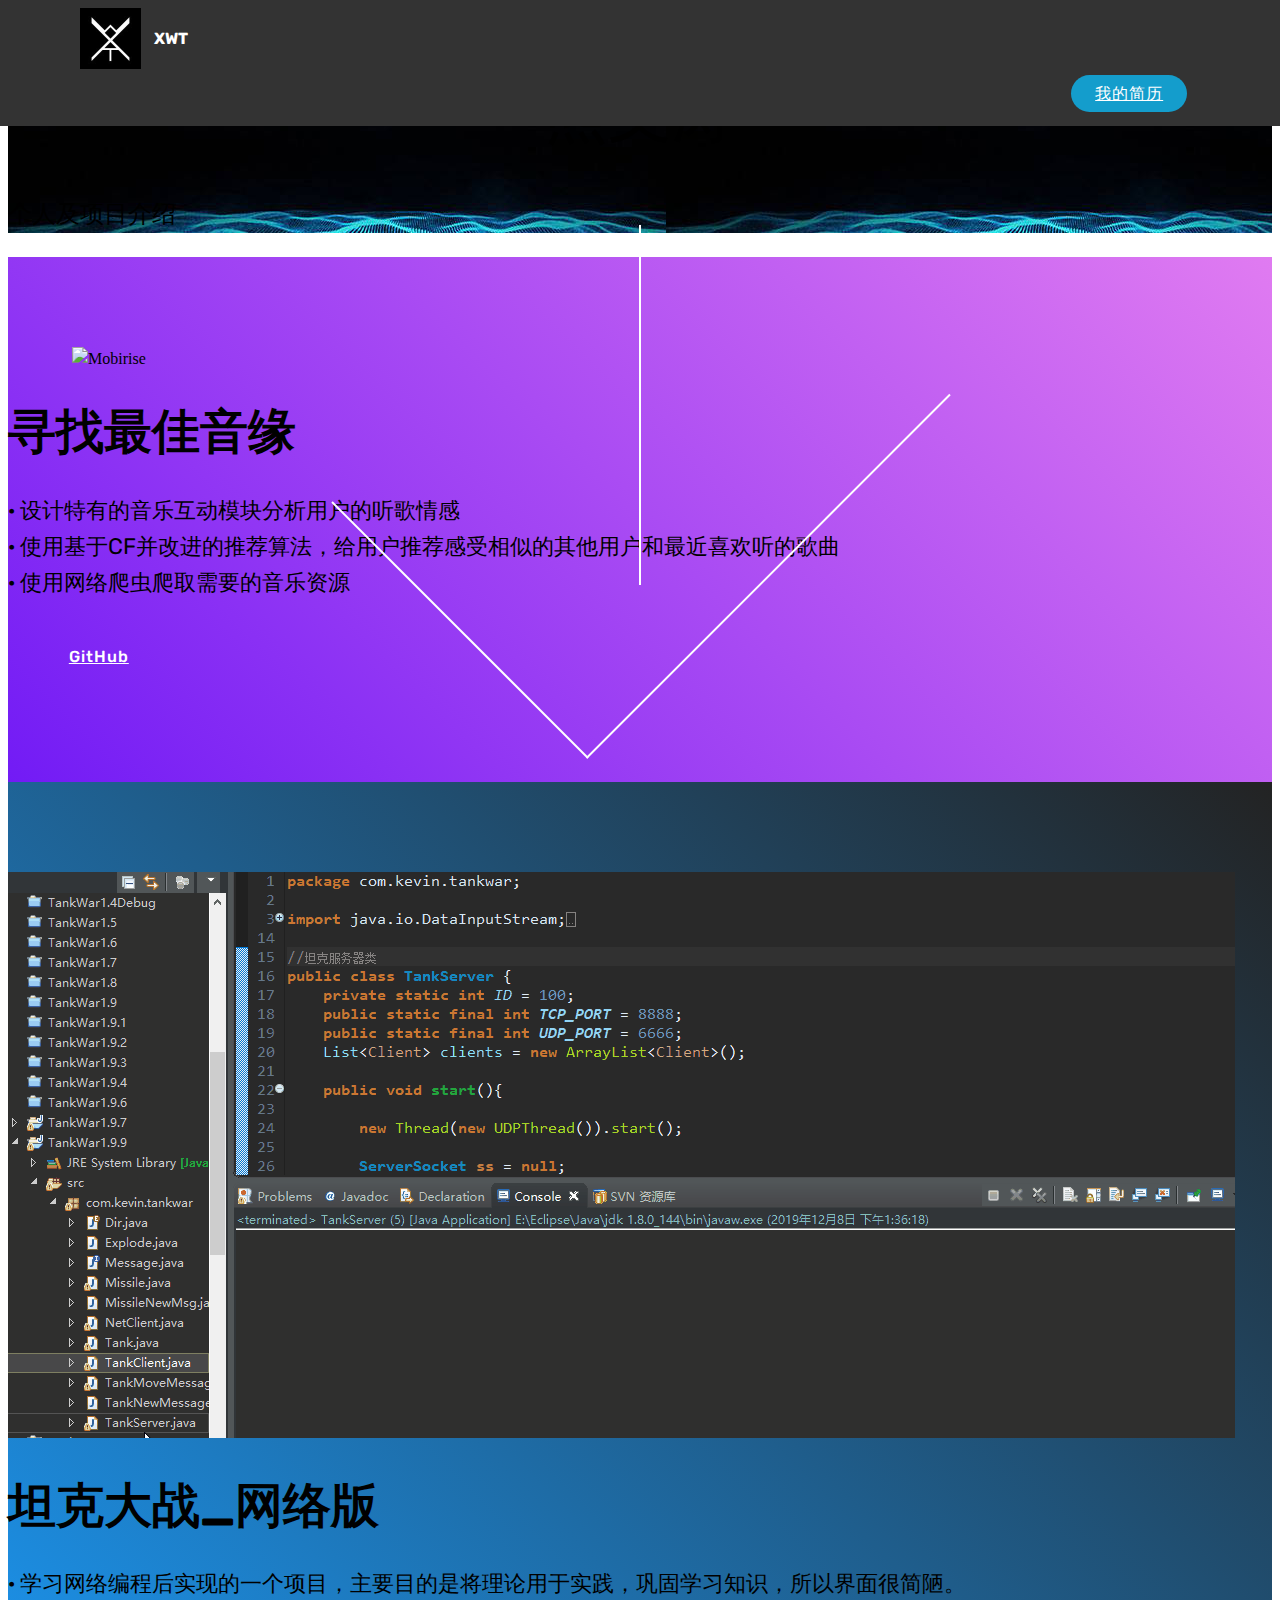
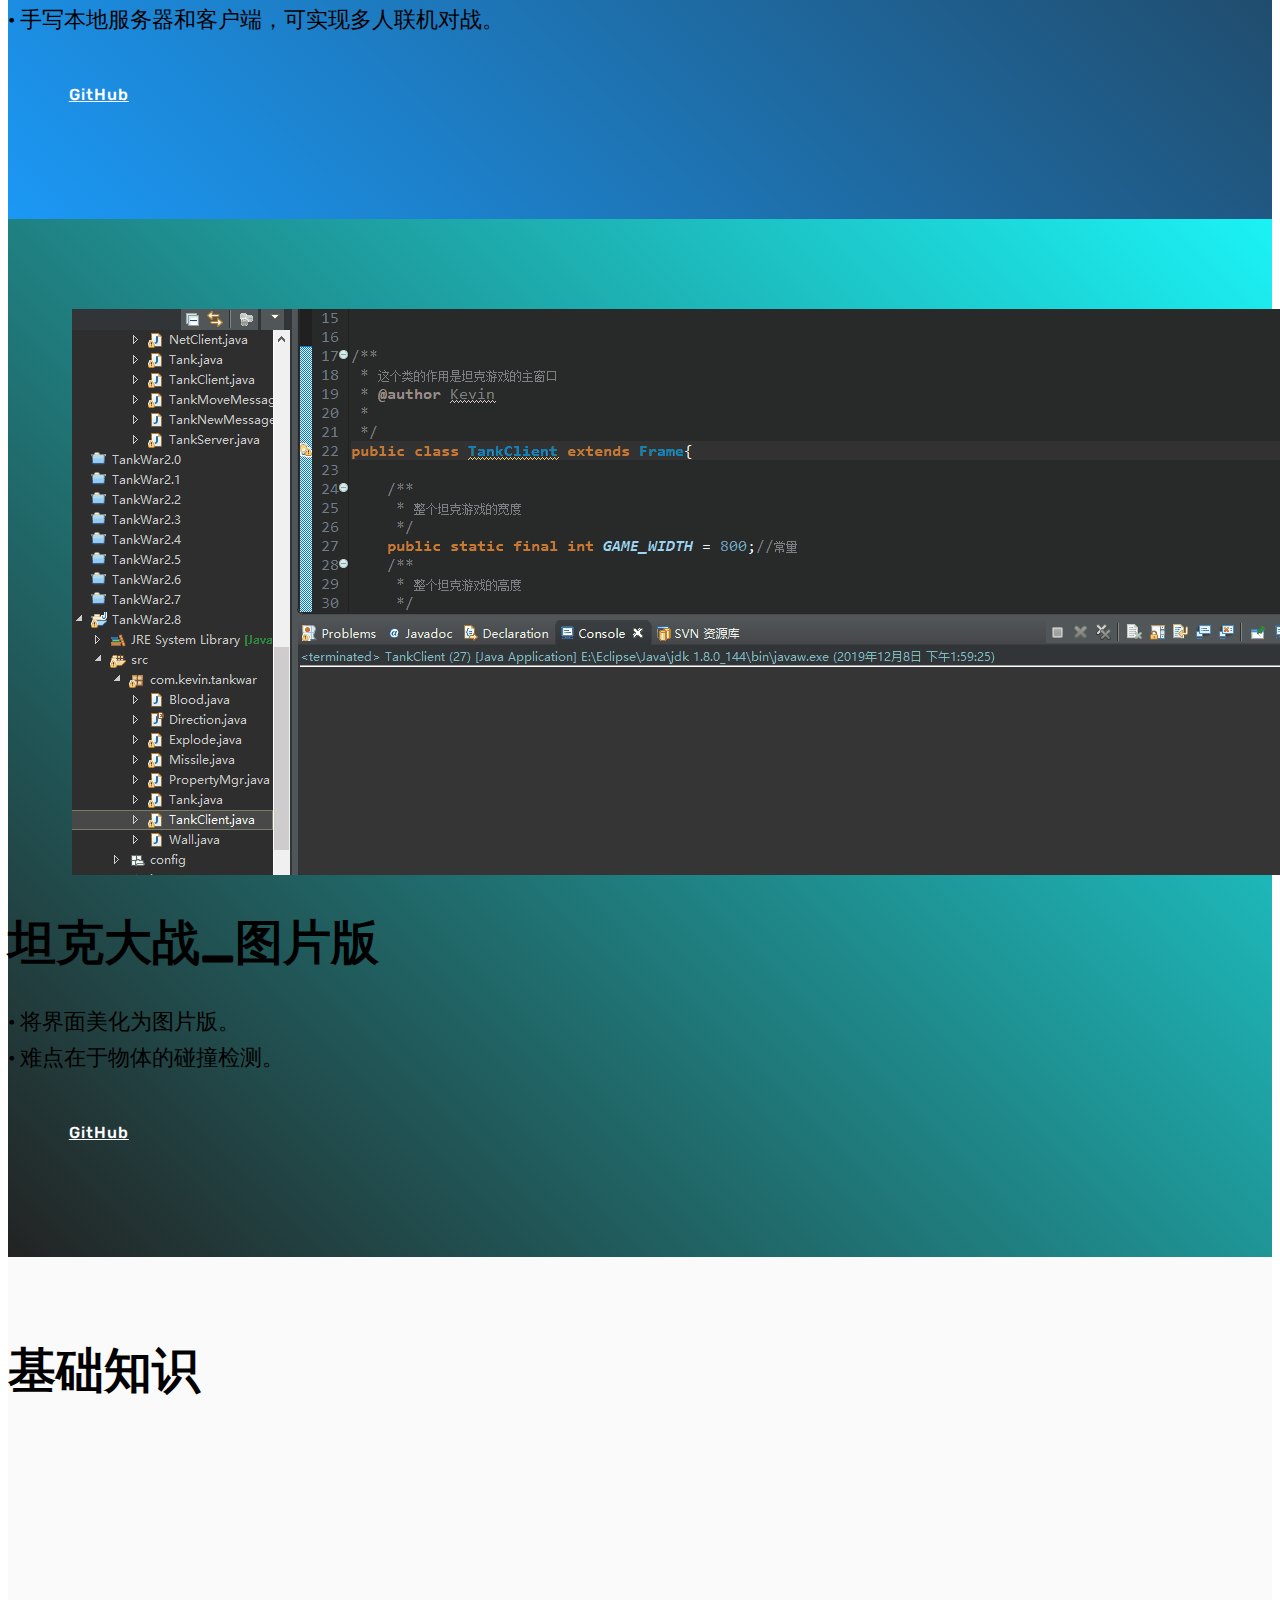
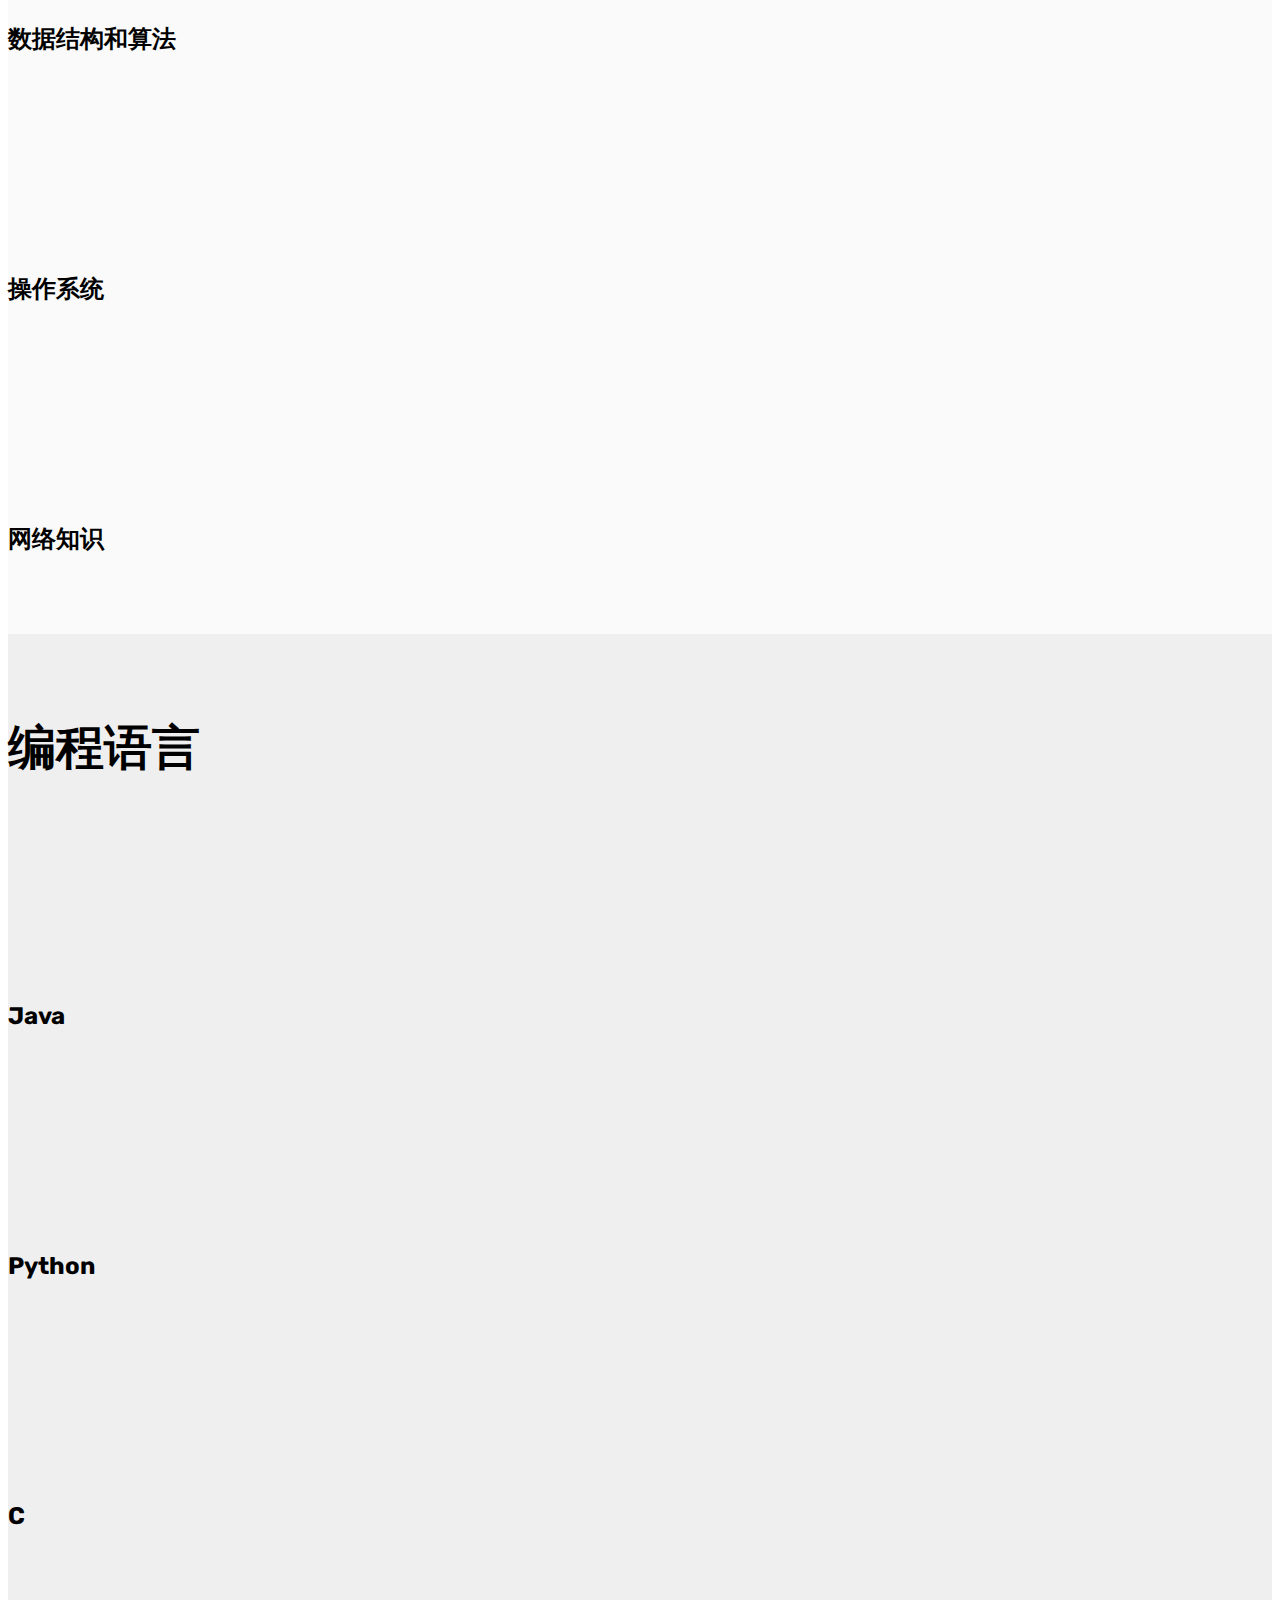
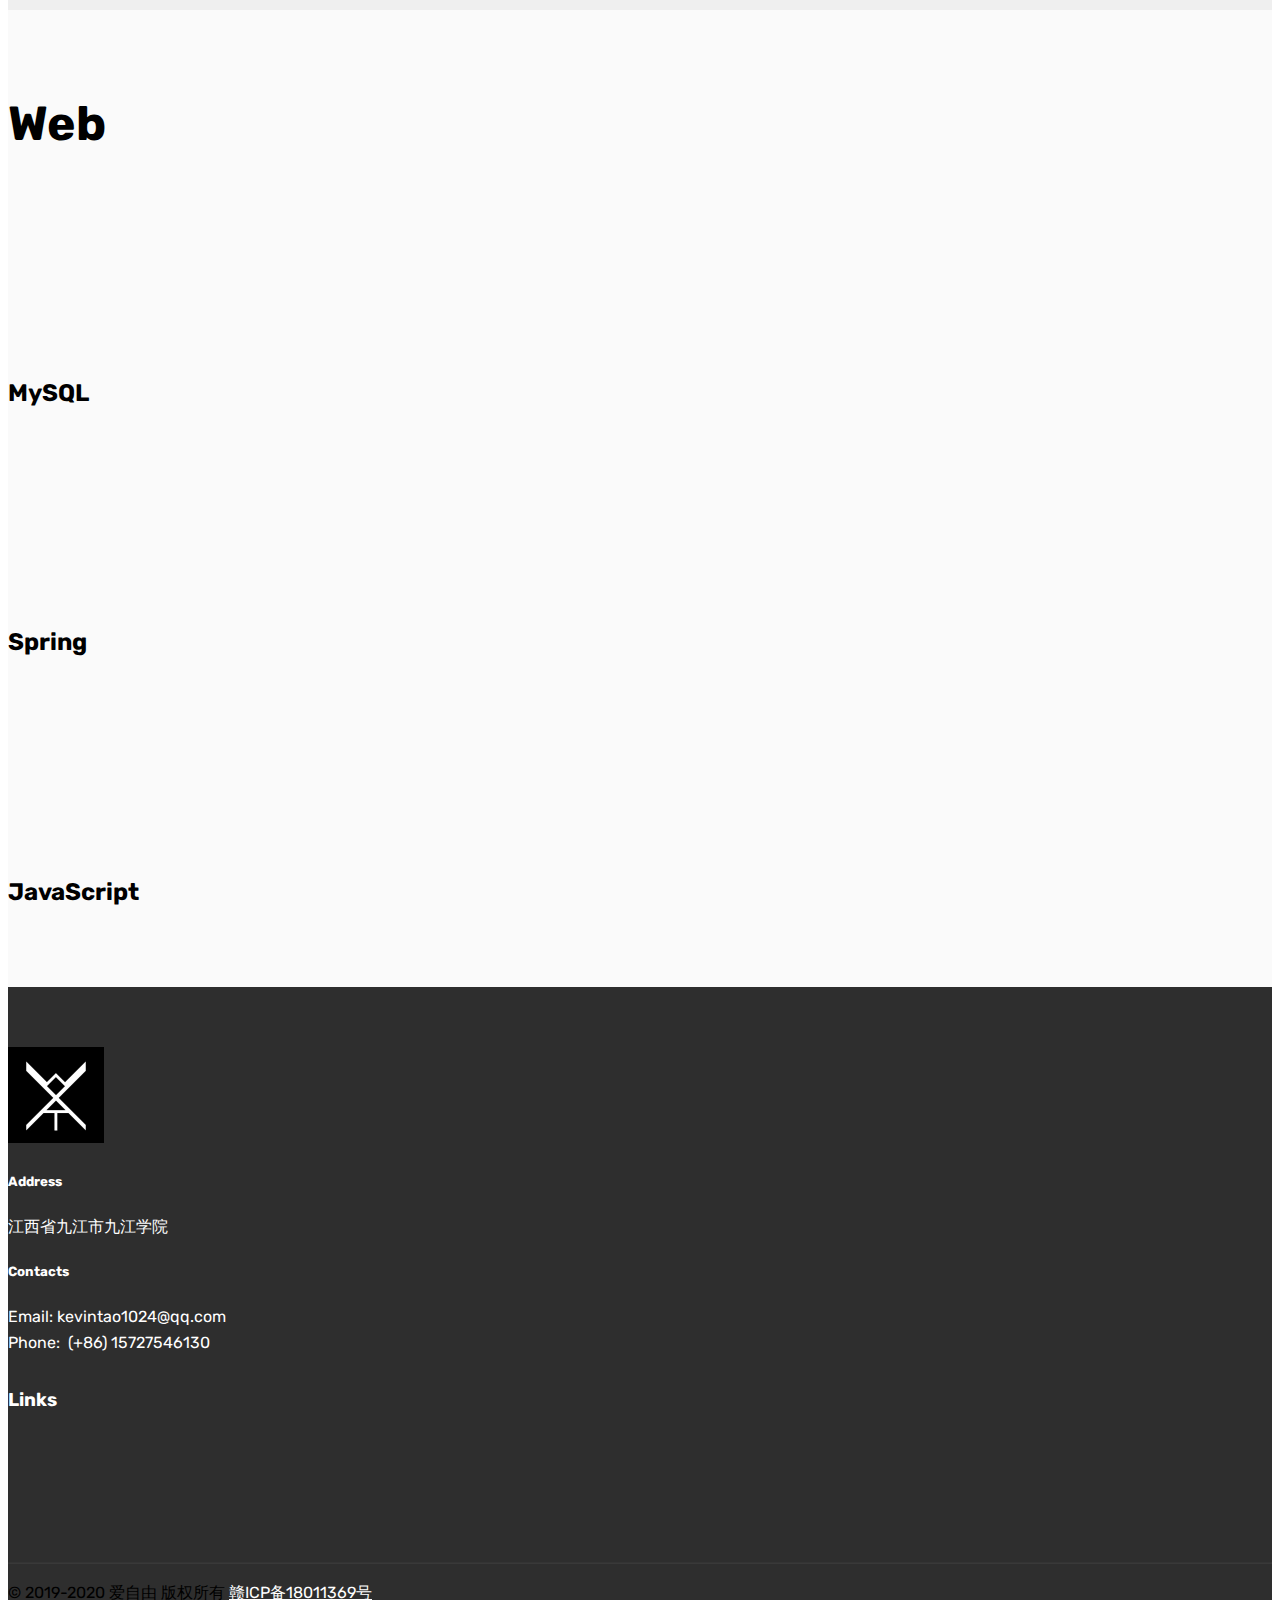
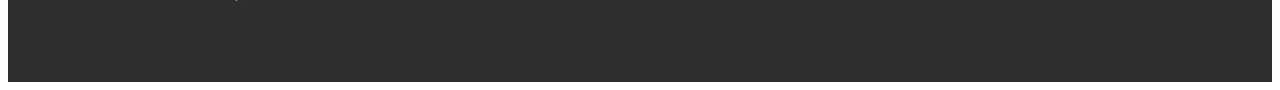
==== commit 6229988f: "update" ====
--- a/index.html
+++ b/index.html
@@ -20,8 +20,7 @@
   <link rel="stylesheet" href="assets/theme/css/style.css">
   <link rel="stylesheet" href="assets/mobirise/css/mbr-additional.css" type="text/css">
   
-  
-  
+
 </head>
 <body>
   <section class="menu cid-rK2XM0xqoe" once="menu" id="menu1-e">
@@ -55,7 +54,7 @@
     </nav>
 </section>
 
-<section class="engine"><a href="https://mobirise.ws/j">design free website</a></section><section class="cid-rK2XM3n7MK mbr-fullscreen mbr-parallax-background" id="header2-f">
+<section class="engine"><a href="https://mobirise.ws/i">build your own website</a></section><section class="cid-rK2XM3n7MK mbr-fullscreen mbr-parallax-background" id="header2-f">
 
     
 
@@ -173,7 +172,7 @@
             <div class="card p-3 align-center">
                 <div class="wrap">
                     <div class="pie_progress progress1" role="progressbar" data-goal="60">
-                        <p class="pie_progress__number mbr-fonts-style display-5">50%</p>
+                        <p class="pie_progress__number mbr-fonts-style display-5"></p>
                     </div>
                 </div> 
                 <div class="mbr-crt-title pt-3">
@@ -194,8 +193,8 @@
 
             <div class="card p-3 align-center">
                 <div class="wrap">
-                    <div class="pie_progress progress3" role="progressbar" data-goal="40">
-                        <p class="pie_progress__number mbr-fonts-style display-5">70%</p>
+                    <div class="pie_progress progress3" role="progressbar" data-goal="50">
+                        <p class="pie_progress__number mbr-fonts-style display-5"></p>
                     </div>
                 </div> 
                 <div class="mbr-crt-title pt-3">
@@ -228,8 +227,8 @@
         <div class="media-container-row pt-5 mt-2">
             <div class="card p-3 align-center">
                 <div class="wrap">
-                    <div class="pie_progress progress1" role="progressbar" data-goal="60">
-                        <p class="pie_progress__number mbr-fonts-style display-5">50%</p>
+                    <div class="pie_progress progress1" role="progressbar" data-goal="70">
+                        <p class="pie_progress__number mbr-fonts-style display-5"></p>
                     </div>
                 </div> 
                 <div class="mbr-crt-title pt-3">
@@ -254,8 +253,8 @@
 
             <div class="card p-3 align-center">
                 <div class="wrap">
-                    <div class="pie_progress progress3" role="progressbar" data-goal="30">
-                        <p class="pie_progress__number mbr-fonts-style display-5">70%</p>
+                    <div class="pie_progress progress3" role="progressbar" data-goal="40">
+                        <p class="pie_progress__number mbr-fonts-style display-5"></p>
                     </div>
                 </div> 
                 <div class="mbr-crt-title pt-3">
@@ -288,7 +287,7 @@
             <div class="card p-3 align-center">
                 <div class="wrap">
                     <div class="pie_progress progress1" role="progressbar" data-goal="60">
-                        <p class="pie_progress__number mbr-fonts-style display-5">50%</p>
+                        <p class="pie_progress__number mbr-fonts-style display-5"></p>
                     </div>
                 </div> 
                 <div class="mbr-crt-title pt-3">
@@ -312,7 +311,7 @@
             <div class="card p-3 align-center">
                 <div class="wrap">
                     <div class="pie_progress progress3" role="progressbar" data-goal="50">
-                        <p class="pie_progress__number mbr-fonts-style display-5">70%</p>
+                        <p class="pie_progress__number mbr-fonts-style display-5"></p>
                     </div>
                 </div> 
                 <div class="mbr-crt-title pt-3">
@@ -362,17 +361,33 @@
                 <h5 class="pb-3">
                     Links
                 </h5>
-					<div class="soc-item">
-                        <a href="https://github.com/Kevin-free" target="_blank">
-                                <span class="socicon-github socicon mbr-iconfont mbr-iconfont-social" style="color: #fff;"></span>
-                            </a>
-                    </div>
+                <div class="soc-item">
+                        <a style="color:#fff;" href="https://github.com/Kevin-free" target="_blank">
+                            <span class="mbr-iconfont mbr-iconfont-social socicon-github socicon"></span>
+                        </a>
+                        <a style="color:#fff;margin-left: 10px;" href="https://me.csdn.net/qq_36452584" target="_blank">
+                            <span class="mbr-iconfont mbr-iconfont-social socicon-8tracks socicon"></span>
+                        </a>
+                </div>
                         <br>
                         <br>
+            </div>
+        </div>
+        <div class="footer-lower">
+            <div class="media-container-row">
+                <div class="col-sm-12">
+                    <hr>
+                </div>
+            </div>
+            <div class="media-container-row mbr-white">
+                <div class="col-sm-6 copyright">
+                    <p class="mbr-text mbr-fonts-style display-7" style="font-size:1rem;">
+                        © 2019-2020 爱自由 版权所有 <a style="color:#fff;" href="http://www.beian.miit.gov.cn" target="_blank">赣ICP备18011369号</a>
                     </p>
-			</div>
-        </div>
-        
+                </div>
+                
+            </div>
+        </div>
     </div>
 </section>
 
